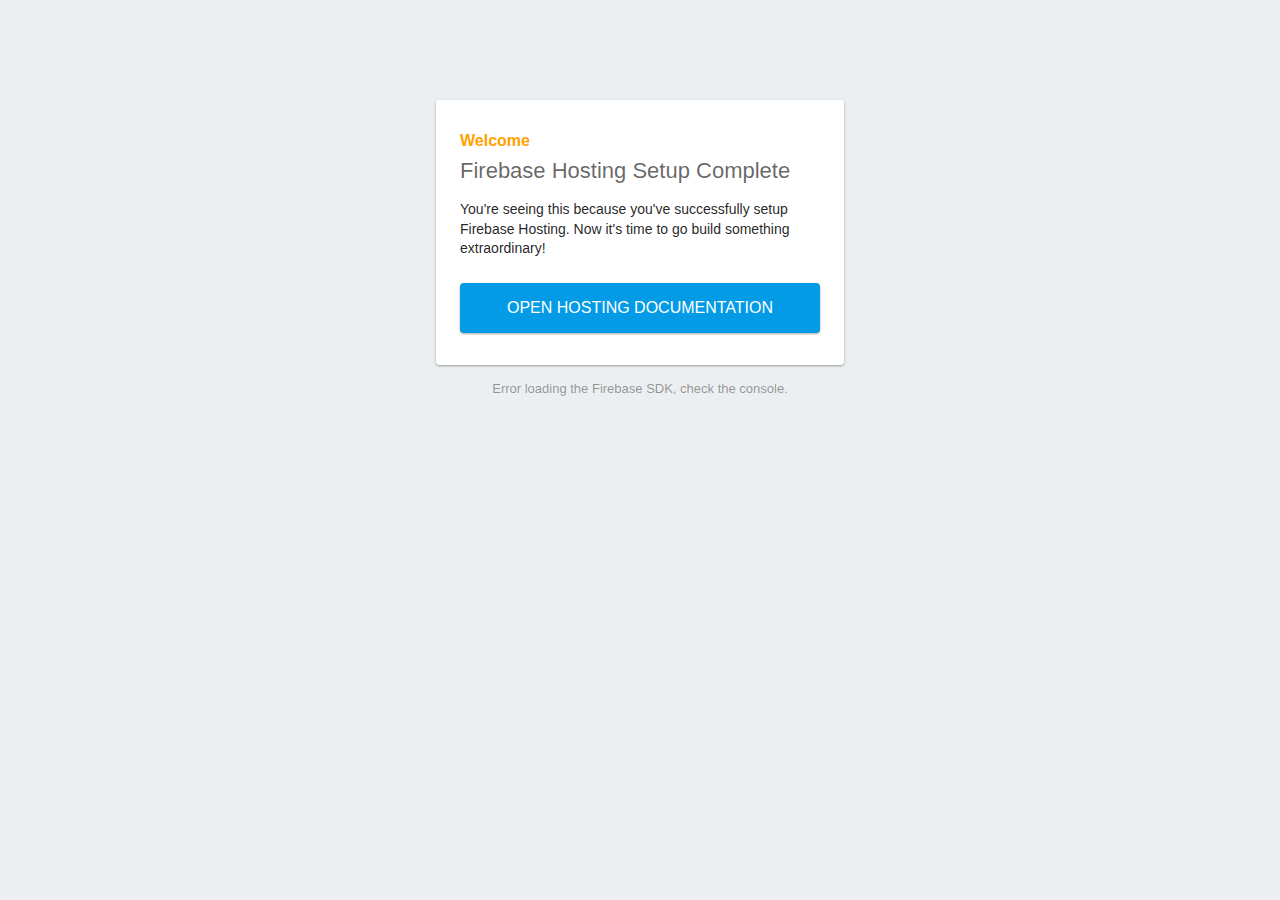
==== public/index.html @ dbdb9749 "Firebase Hosting Initialized" ====
<!DOCTYPE html>
<html>
  <head>
    <meta charset="utf-8">
    <meta name="viewport" content="width=device-width, initial-scale=1">
    <title>Welcome to Firebase Hosting</title>

    <!-- update the version number as needed -->
    <script defer src="/__/firebase/7.12.0/firebase-app.js"></script>
    <!-- include only the Firebase features as you need -->
    <script defer src="/__/firebase/7.12.0/firebase-auth.js"></script>
    <script defer src="/__/firebase/7.12.0/firebase-database.js"></script>
    <script defer src="/__/firebase/7.12.0/firebase-messaging.js"></script>
    <script defer src="/__/firebase/7.12.0/firebase-storage.js"></script>
    <!-- initialize the SDK after all desired features are loaded -->
    <script defer src="/__/firebase/init.js"></script>

    <style media="screen">
      body { background: #ECEFF1; color: rgba(0,0,0,0.87); font-family: Roboto, Helvetica, Arial, sans-serif; margin: 0; padding: 0; }
      #message { background: white; max-width: 360px; margin: 100px auto 16px; padding: 32px 24px; border-radius: 3px; }
      #message h2 { color: #ffa100; font-weight: bold; font-size: 16px; margin: 0 0 8px; }
      #message h1 { font-size: 22px; font-weight: 300; color: rgba(0,0,0,0.6); margin: 0 0 16px;}
      #message p { line-height: 140%; margin: 16px 0 24px; font-size: 14px; }
      #message a { display: block; text-align: center; background: #039be5; text-transform: uppercase; text-decoration: none; color: white; padding: 16px; border-radius: 4px; }
      #message, #message a { box-shadow: 0 1px 3px rgba(0,0,0,0.12), 0 1px 2px rgba(0,0,0,0.24); }
      #load { color: rgba(0,0,0,0.4); text-align: center; font-size: 13px; }
      @media (max-width: 600px) {
        body, #message { margin-top: 0; background: white; box-shadow: none; }
        body { border-top: 16px solid #ffa100; }
      }
    </style>
  </head>
  <body>
    <div id="message">
      <h2>Welcome</h2>
      <h1>Firebase Hosting Setup Complete</h1>
      <p>You're seeing this because you've successfully setup Firebase Hosting. Now it's time to go build something extraordinary!</p>
      <a target="_blank" href="https://firebase.google.com/docs/hosting/">Open Hosting Documentation</a>
    </div>
    <p id="load">Firebase SDK Loading&hellip;</p>

    <script>
      document.addEventListener('DOMContentLoaded', function() {
        // // 🔥🔥🔥🔥🔥🔥🔥🔥🔥🔥🔥🔥🔥🔥🔥🔥🔥🔥🔥🔥🔥🔥🔥🔥🔥🔥🔥🔥🔥🔥🔥
        // // The Firebase SDK is initialized and available here!
        //
        // firebase.auth().onAuthStateChanged(user => { });
        // firebase.database().ref('/path/to/ref').on('value', snapshot => { });
        // firebase.messaging().requestPermission().then(() => { });
        // firebase.storage().ref('/path/to/ref').getDownloadURL().then(() => { });
        //
        // // 🔥🔥🔥🔥🔥🔥🔥🔥🔥🔥🔥🔥🔥🔥🔥🔥🔥🔥🔥🔥🔥🔥🔥🔥🔥🔥🔥🔥🔥🔥🔥

        try {
          let app = firebase.app();
          let features = ['auth', 'database', 'messaging', 'storage'].filter(feature => typeof app[feature] === 'function');
          document.getElementById('load').innerHTML = `Firebase SDK loaded with ${features.join(', ')}`;
        } catch (e) {
          console.error(e);
          document.getElementById('load').innerHTML = 'Error loading the Firebase SDK, check the console.';
        }
      });
    </script>
  </body>
</html>
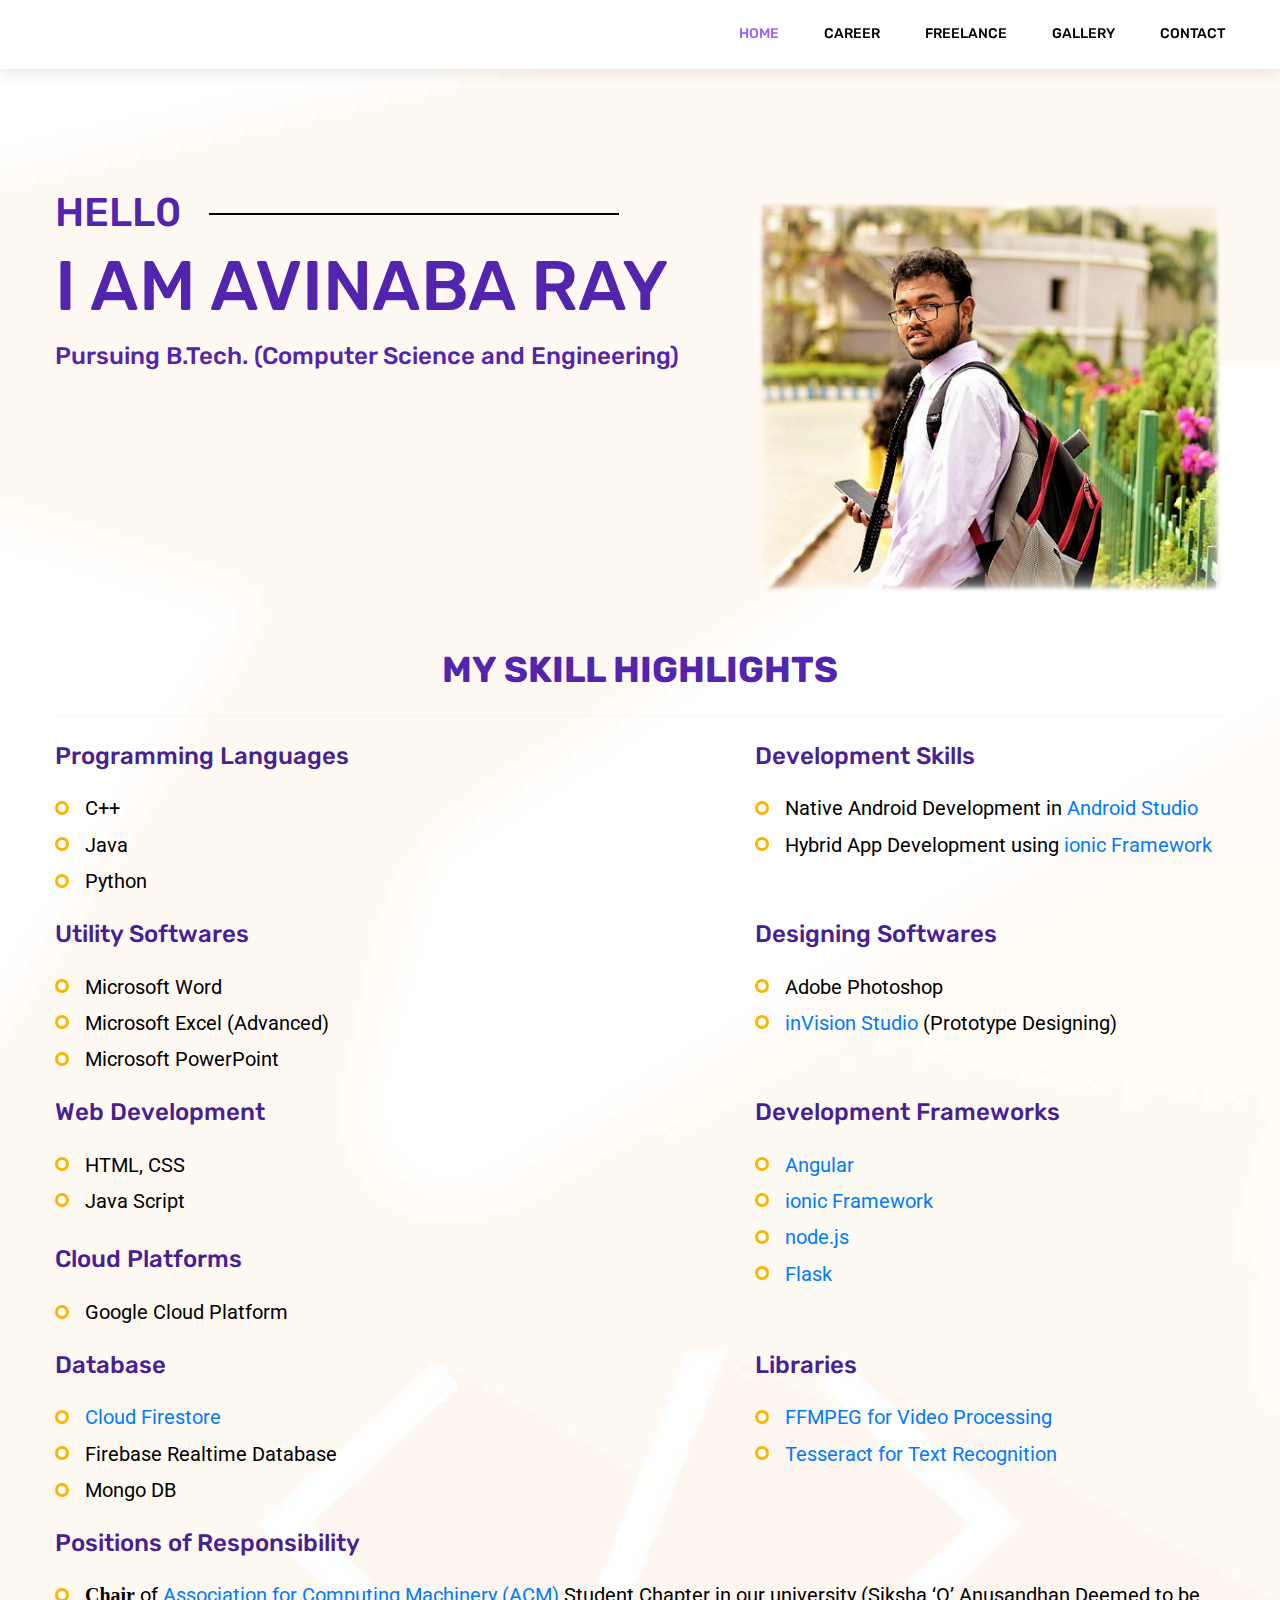
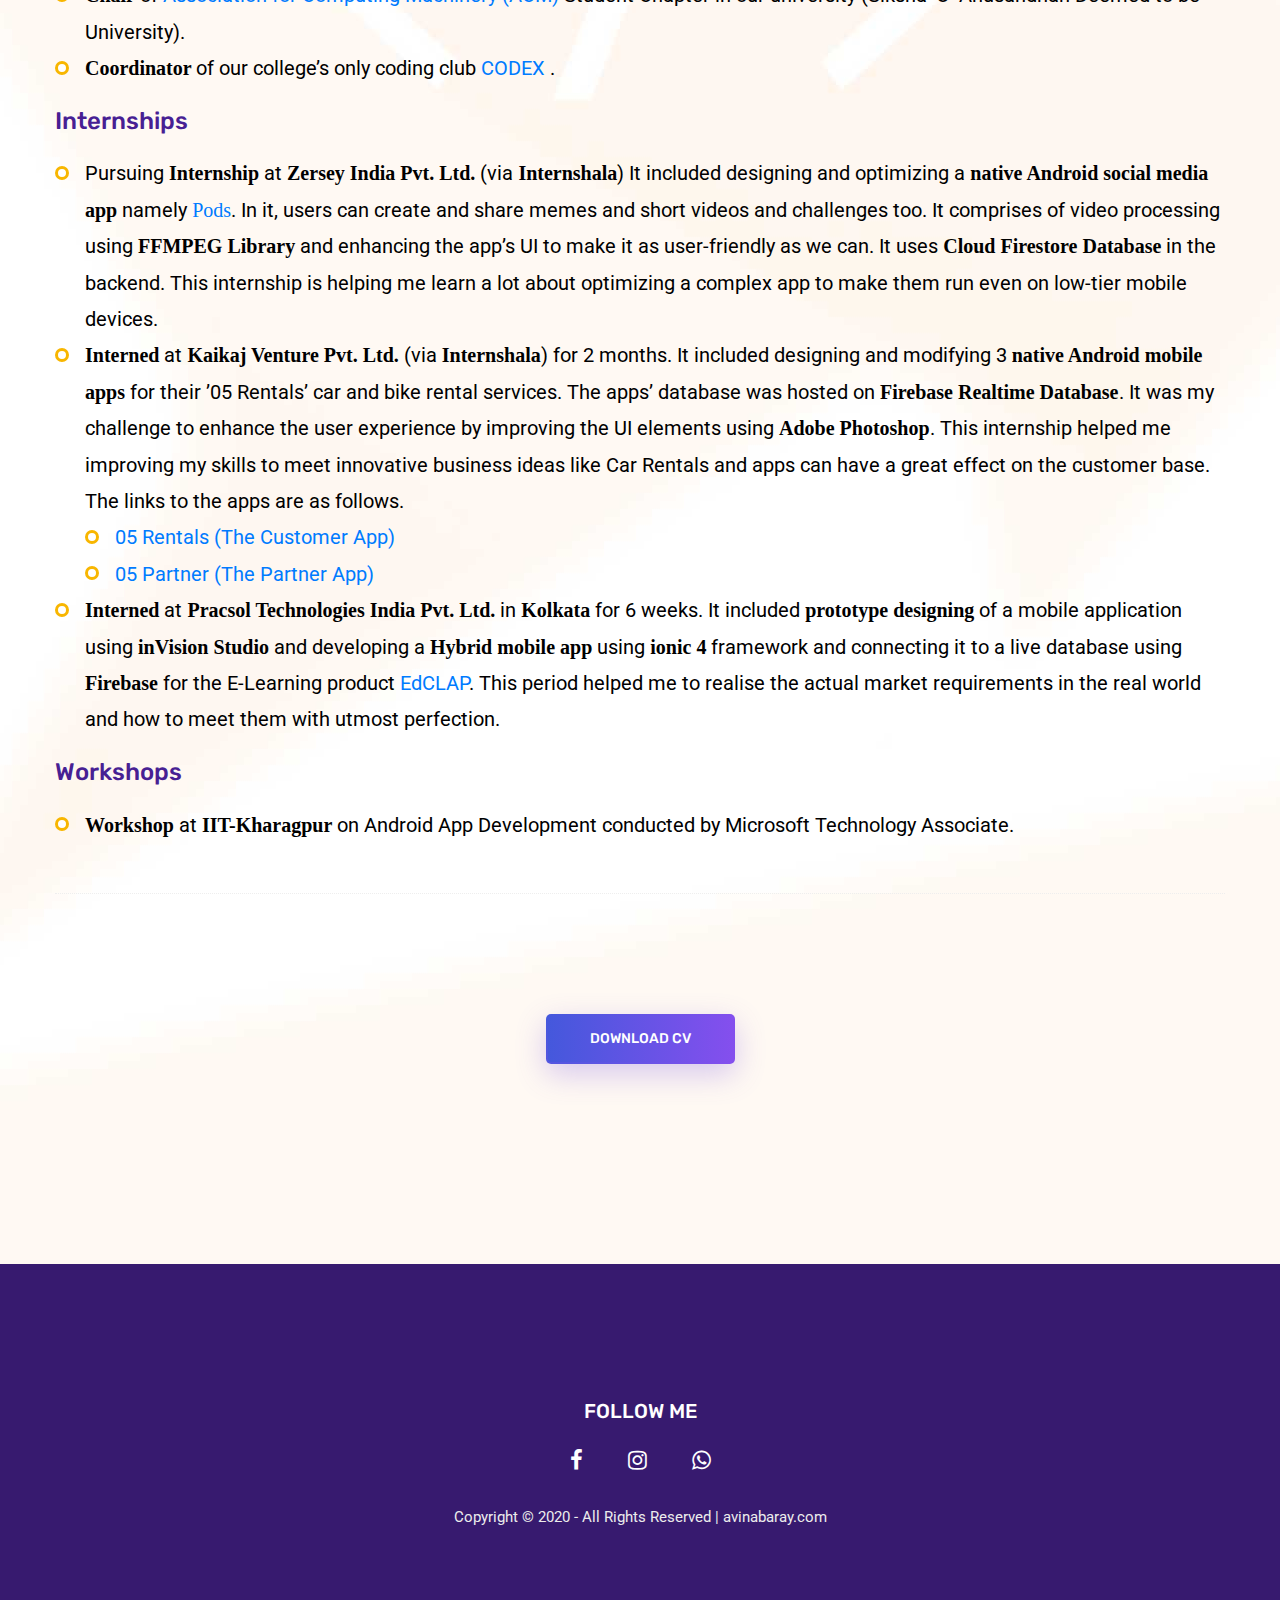
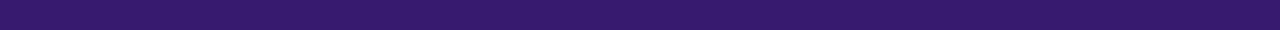
==== commit 4fbc77e7: "Firebase Hosting file structure updated" ====
--- a/public/index.html
+++ b/public/index.html
@@ -1,65 +1,477 @@
 <!DOCTYPE html>
-<html>
-  <head>
-    <meta charset="utf-8">
-    <meta name="viewport" content="width=device-width, initial-scale=1">
-    <title>Welcome to Firebase Hosting</title>
-
-    <!-- update the version number as needed -->
-    <script defer src="/__/firebase/7.12.0/firebase-app.js"></script>
-    <!-- include only the Firebase features as you need -->
-    <script defer src="/__/firebase/7.12.0/firebase-auth.js"></script>
-    <script defer src="/__/firebase/7.12.0/firebase-database.js"></script>
-    <script defer src="/__/firebase/7.12.0/firebase-messaging.js"></script>
-    <script defer src="/__/firebase/7.12.0/firebase-storage.js"></script>
-    <!-- initialize the SDK after all desired features are loaded -->
-    <script defer src="/__/firebase/init.js"></script>
-
-    <style media="screen">
-      body { background: #ECEFF1; color: rgba(0,0,0,0.87); font-family: Roboto, Helvetica, Arial, sans-serif; margin: 0; padding: 0; }
-      #message { background: white; max-width: 360px; margin: 100px auto 16px; padding: 32px 24px; border-radius: 3px; }
-      #message h2 { color: #ffa100; font-weight: bold; font-size: 16px; margin: 0 0 8px; }
-      #message h1 { font-size: 22px; font-weight: 300; color: rgba(0,0,0,0.6); margin: 0 0 16px;}
-      #message p { line-height: 140%; margin: 16px 0 24px; font-size: 14px; }
-      #message a { display: block; text-align: center; background: #039be5; text-transform: uppercase; text-decoration: none; color: white; padding: 16px; border-radius: 4px; }
-      #message, #message a { box-shadow: 0 1px 3px rgba(0,0,0,0.12), 0 1px 2px rgba(0,0,0,0.24); }
-      #load { color: rgba(0,0,0,0.4); text-align: center; font-size: 13px; }
-      @media (max-width: 600px) {
-        body, #message { margin-top: 0; background: white; box-shadow: none; }
-        body { border-top: 16px solid #ffa100; }
-      }
-    </style>
-  </head>
-  <body>
-    <div id="message">
-      <h2>Welcome</h2>
-      <h1>Firebase Hosting Setup Complete</h1>
-      <p>You're seeing this because you've successfully setup Firebase Hosting. Now it's time to go build something extraordinary!</p>
-      <a target="_blank" href="https://firebase.google.com/docs/hosting/">Open Hosting Documentation</a>
-    </div>
-    <p id="load">Firebase SDK Loading&hellip;</p>
-
-    <script>
-      document.addEventListener('DOMContentLoaded', function() {
-        // // 🔥🔥🔥🔥🔥🔥🔥🔥🔥🔥🔥🔥🔥🔥🔥🔥🔥🔥🔥🔥🔥🔥🔥🔥🔥🔥🔥🔥🔥🔥🔥
-        // // The Firebase SDK is initialized and available here!
-        //
-        // firebase.auth().onAuthStateChanged(user => { });
-        // firebase.database().ref('/path/to/ref').on('value', snapshot => { });
-        // firebase.messaging().requestPermission().then(() => { });
-        // firebase.storage().ref('/path/to/ref').getDownloadURL().then(() => { });
-        //
-        // // 🔥🔥🔥🔥🔥🔥🔥🔥🔥🔥🔥🔥🔥🔥🔥🔥🔥🔥🔥🔥🔥🔥🔥🔥🔥🔥🔥🔥🔥🔥🔥
-
-        try {
-          let app = firebase.app();
-          let features = ['auth', 'database', 'messaging', 'storage'].filter(feature => typeof app[feature] === 'function');
-          document.getElementById('load').innerHTML = `Firebase SDK loaded with ${features.join(', ')}`;
-        } catch (e) {
-          console.error(e);
-          document.getElementById('load').innerHTML = 'Error loading the Firebase SDK, check the console.';
-        }
-      });
-    </script>
-  </body>
+<!-- saved from url=(0057)index.html -->
+<html lang="en">
+    <head>
+        <meta http-equiv="Content-Type" content="text/html; charset=UTF-8">
+        <!-- Required meta tags -->
+
+        <meta name="viewport" content="width=device-width, initial-scale=1, shrink-to-fit=no">
+        <link rel="icon" href="img/favicon.png" type="image/png">
+        <title>Avinaba Ray</title>
+        <!-- Bootstrap CSS -->
+        <link rel="stylesheet" href="css/bootstrap.css">
+        <link rel="stylesheet" href="vendors/linericon/style.css">
+        <link rel="stylesheet" href="css/font-awesome.min.css">
+        <link rel="stylesheet" href="vendors/owl-carousel/owl.carousel.min.css">
+        <link rel="stylesheet" href="css/magnific-popup.css">
+        <link rel="stylesheet" href="vendors/nice-select/css/nice-select.css">
+        <!-- main css -->
+        <link rel="stylesheet" href="css/style.css">
+        <script type="text/javascript" charset="UTF-8" src="index_files/common.js.download"></script>
+        <script type="text/javascript" charset="UTF-8" src="index_files/util.js.download"></script>
+        <script type="text/javascript" charset="UTF-8" src="index_files/common.js.download"></script>
+        <script type="text/javascript" charset="UTF-8" src="index_files/AuthenticationService.Authenticate"></script>
+        <script type="text/javascript" charset="UTF-8" src="./index_files/common.js.download"></script>
+        <script type="text/javascript" charset="UTF-8" src="./index_files/util.js.download"></script>
+
+        <meta name="avinaba ray" content="Hi, I'm Avinaba Ray"/>
+
+    </head>
+
+    <body>
+
+        <!--================ Start Header Area =================-->
+        <header class="header_area navbar_fixed">
+            <div class="main_menu">
+                <nav class="navbar navbar-expand-lg navbar-light">
+                    <div class="container">
+                        <!-- Brand and toggle get grouped for better mobile display -->
+
+                        <button class="navbar-toggler collapsed" type="button" data-toggle="collapse"
+                                data-target="#navbarSupportedContent" aria-controls="navbarSupportedContent"
+                                aria-expanded="false" aria-label="Toggle navigation">
+                            <span class="icon-bar"></span>
+                            <span class="icon-bar"></span>
+                            <span class="icon-bar"></span>
+                        </button>
+                        <!-- Collect the nav links, forms, and other content for toggling -->
+                        <div class="navbar-collapse offset collapse" id="navbarSupportedContent" style="">
+                            <ul class="nav navbar-nav menu_nav justify-content-end">
+                                <li class="nav-item active"><a class="nav-link" href="index.html">Home</a></li>
+
+                                <li class="nav-item submenu dropdown">
+                                    <a href="index.html#" class="nav-link dropdown-toggle" data-toggle="dropdown"
+                                       role="button" aria-haspopup="true" aria-expanded="false">Career</a>
+                                    <ul class="dropdown-menu">
+                                        <li class="nav-item"><a class="nav-link" href="academics.html">Academics</a>
+                                        </li>
+                                        <!--                                        <li class="nav-item"><a class="nav-link" href="skill-highlights.html">Skill-->
+                                        <!--                                            Highlights</a></li>-->
+                                        <li class="nav-item"><a class="nav-link"
+                                                                href="achievements.html">Achievements</a></li>
+                                    </ul>
+                                </li>
+
+                                <li class="nav-item"><a class="nav-link" href="freelance.html">Freelance</a></li>
+                                <li class="nav-item"><a class="nav-link" href="gallery.html">Gallery</a></li>
+                                <li class="nav-item"><a class="nav-link" href="contact.html">Contact</a></li>
+                            </ul>
+                        </div>
+                    </div>
+                </nav>
+            </div>
+        </header>
+        <!--================ End Header Area =================-->
+
+        <!--================ Start Home Banner Area =================-->
+        <section class="home_banner_area">
+            <div class="banner_inner">
+                <div class="container">
+                    <div class="row">
+                        <div class="col-lg-7">
+                            <div class="banner_content">
+                                <h3 class="text-uppercase">Hell0</h3>
+                                <h1 class="text-uppercase">I am Avinaba Ray</h1>
+                                <h5 class="">Pursuing B.Tech. (Computer Science and Engineering)</h5>
+
+                            </div>
+                        </div>
+                        <div class="col-lg-5">
+                            <div class="home_right_img">
+                                <img class="" src="img/banner/home-right.png" alt="">
+                            </div>
+                        </div>
+                    </div>
+                </div>
+            </div>
+        </section>
+        <!--================ End Home Banner Area =================-->
+
+        <!--================ Start About Us Area =================-->
+        <section class="about_area section_gap" style="
+    padding-bottom: 200px;
+    padding-top: 50px;
+">
+
+            <div class="container">
+                <div class="row justify-content-start align-items-center">
+
+
+                    <div class="offset-lg-1 col-lg-10" style="height: 70px;">
+                        <div class="main_title text-left">
+                            <h2>My Skill Highlights</h2>
+                        </div>
+                    </div>
+                </div>
+            </div>
+
+            <div class="container" style="">
+                <div class="section-top-border" style="padding-top: 0px;">
+                    <br>
+                    <div class="row">
+                        <div class="col-lg-7 col-sm-6 typo-sec">
+                            <h3 class="mb-20 title_color">Programming Languages</h3>
+                            <div class="">
+                                <ul class="unordered-list">
+                                    <li>C++</li>
+                                    <li>Java</li>
+                                    <li>Python</li>
+                                </ul>
+                            </div>
+                        </div>
+                        <div class="col-lg-5 col-sm-6 mt-sm-30 typo-sec">
+                            <h3 class="mb-20 title_color">Development Skills</h3>
+                            <div class="">
+                                <ul class="unordered-list">
+                                    <li>Native Android Development in <a href="https://developer.android.com/studio"
+                                                                         target="_blank">Android Studio</a></li>
+                                    <li>Hybrid App Development using <a href="https://ionicframework.com/"
+                                                                        target="_blank">ionic Framework</a></li>
+                                </ul>
+                            </div>
+                        </div>
+
+                    </div>
+
+                    <div class="row" style="padding-top: 0px;">
+                        <div class="col-lg-7 col-sm-6 typo-sec" style="padding-top: 20px;">
+                            <h3 class="mb-20 title_color">Utility Softwares</h3>
+                            <div class="">
+                                <ul class="unordered-list">
+                                    <li>Microsoft Word</li>
+                                    <li>Microsoft Excel (Advanced)</li>
+                                    <li>Microsoft PowerPoint</li>
+
+
+                                </ul>
+                            </div>
+                        </div>
+                        <!--<div class="col-lg-5 col-sm-6 mt-sm-30 typo-sec" style="    padding-top: 20px;">
+                            <h3 class="mb-20 title_color">Web Development</h3>
+                            <div class="">
+                                <ul class="unordered-list">
+                                    <li>HTML</li>
+                                    <li>CSS</li>
+                                    <li>Java Script</li>
+                                    <li>XML</li>
+                                    <li>JSON</li>
+
+
+                                </ul>
+                            </div>
+                        </div>-->
+                        <div class="col-lg-5 col-sm-6 mt-sm-30 typo-sec" style="    padding-top: 20px;">
+                            <h3 class="mb-20 title_color">Designing Softwares</h3>
+                            <div class="">
+                                <ul class="unordered-list">
+                                    <li>Adobe Photoshop</li>
+                                    <li><a href="https://www.invisionapp.com/" target="_blank">inVision Studio</a>
+                                        (Prototype Designing)
+                                    </li>
+                                </ul>
+                            </div>
+                        </div>
+
+
+                        <!--<div class="col-lg-5 col-sm-6 mt-sm-30 typo-sec" style="    padding-top: 20px;">
+                            <h3 class="mb-20 title_color">Development Frameworks</h3>
+                            <div class="">
+                                <ul class="unordered-list">
+                                    <li>ionic</li>
+
+
+                                </ul>
+                            </div>
+                        </div>-->
+                    </div>
+
+                    <div class="row" style="padding-top: 0px;">
+                        <div class="col-lg-7 col-sm-6 typo-sec" style="padding-top: 20px;">
+                            <h3 class="mb-20 title_color">Web Development</h3>
+                            <div class="">
+                                <ul class="unordered-list">
+                                    <li>HTML, CSS</li>
+                                    <li>Java Script</li>
+                                </ul>
+                            </div>
+                            <br>
+                            <h3 class="mb-20 title_color">Cloud Platforms</h3>
+                            <div class="">
+                                <ul class="unordered-list">
+                                    <li>Google Cloud Platform</li>
+                                </ul>
+                            </div>
+                        </div>
+                        <div class="col-lg-5 col-sm-6 mt-sm-30 typo-sec" style="    padding-top: 20px;">
+                            <h3 class="mb-20 title_color">Development Frameworks</h3>
+                            <div class="">
+                                <ul class="unordered-list">
+                                    <li><a href="https://angular.io/" target="_blank">Angular</a></li>
+                                    <li><a href="https://ionicframework.com/" target="_blank">ionic Framework</a></li>
+                                    <li><a href="https://nodejs.org/en/" target="_blank">node.js</a></li>
+                                    <li><a href="https://flask.palletsprojects.com/en/1.1.x/" target="_blank">Flask</a>
+                                    </li>
+                                </ul>
+                            </div>
+                        </div>
+                    </div>
+
+                    <div class="row" style="padding-top: 0px;">
+                        <div class="col-lg-7 col-sm-6 typo-sec" style="padding-top: 20px;">
+                            <h3 class="mb-20 title_color">Database</h3>
+                            <div class="">
+                                <ul class="unordered-list">
+                                    <li>
+                                        <a href=https://firebase.google.com/docs/firestore
+                                           target="_blank">Cloud Firestore
+                                        </a>
+                                    </li>
+                                    <li>Firebase Realtime Database</li>
+                                    <li>Mongo DB</li>
+                                </ul>
+                            </div>
+                        </div>
+                        <div class="col-lg-5 col-sm-6 mt-sm-30 typo-sec" style="    padding-top: 20px;">
+                            <h3 class="mb-20 title_color">Libraries</h3>
+                            <div class="">
+                                <ul class="unordered-list">
+                                    <li><a href="https://ffmpeg.org/" target="_blank">FFMPEG for Video Processing</a>
+                                    </li>
+                                    <li><a href="https://github.com/tesseract-ocr/tessdoc" target="_blank">Tesseract for
+                                        Text Recognition</a></li>
+                                </ul>
+                            </div>
+                        </div>
+                    </div>
+
+                    <div class="row" style="padding-top: 0px;">
+                        <div class="typo-sec" style="padding-top: 20px; padding-left: 15px; padding-right: 15px">
+                            <h3 class="mb-20 title_color">Positions of Responsibility</h3>
+                            <div class="">
+                                <ul class="unordered-list">
+                                    <li>
+                                        <b class="bold_words"> Chair </b>
+                                        of
+                                        <a href="https://www.acm.org/chapters/find-a-chapter" target="_blank">
+                                            Association for Computing Machinery (ACM)
+                                        </a>
+                                        Student Chapter in our university (Siksha ‘O’ Anusandhan Deemed to be
+                                        University).
+                                    </li>
+                                    <li>
+                                        <b class="bold_words">
+                                            Coordinator
+                                        </b>
+                                        of our college’s only coding club
+                                        <a href="https://github.com/codex-iter" target="_blank">
+                                            CODEX
+                                        </a>.
+                                    </li>
+
+                                </ul>
+                            </div>
+                        </div>
+                    </div>
+
+                    <div class="row" style="padding-top: 0px;">
+                        <div class="typo-sec" style="padding-top: 20px; padding-left: 15px; padding-right: 15px">
+                            <h3 class="mb-20 title_color">Internships</h3>
+                            <div class="">
+                                <ul class="unordered-list">
+                                    <li>
+                                        Pursuing
+                                        <b class="bold_words"> Internship </b>
+                                        at
+                                        <b class="bold_words">Zersey India Pvt. Ltd. </b>
+                                        (via
+                                        <b class="bold_words"> Internshala</b>)
+                                        It included designing and optimizing a
+                                        <b class="bold_words">native Android social media app </b>
+                                        namely
+                                        <a href="https://play.google.com/store/apps/details?id=com.podium.app"
+                                           target="_blank" class="bold_words"> Pods</a>.
+                                        In it, users can create and share memes and short videos and challenges too.
+                                        It comprises of video processing using
+                                        <b class="bold_words"> FFMPEG Library </b>
+                                        and enhancing the app’s UI to make it as user-friendly as we can. It uses
+                                        <b class="bold_words"> Cloud Firestore Database </b>
+                                        in the backend. This internship is helping me learn a lot about optimizing a
+                                        complex app to make them run even on low-tier mobile devices.
+                                    </li>
+
+                                    <li>
+                                        <b class="bold_words"> Interned </b>
+                                        at
+                                        <b class="bold_words"> Kaikaj Venture Pvt. Ltd. </b>
+                                        (via
+                                        <b class="bold_words">Internshala</b>)
+                                        for 2 months. It included designing and modifying 3
+                                        <b class="bold_words"> native Android mobile apps </b>
+                                        for their ’05 Rentals’ car and bike rental services.
+                                        The apps’ database was hosted on
+                                        <b class="bold_words"> Firebase Realtime Database</b>.
+                                        It was my challenge to enhance the user experience by improving the UI elements
+                                        using
+                                        <b class="bold_words"> Adobe Photoshop</b>.
+                                        This internship helped me improving my skills to meet innovative
+                                        business ideas like Car Rentals and apps can have a great effect on the customer
+                                        base. The links to the apps are as follows.
+
+                                        <ul class="unordered-list">
+                                            <li>
+                                                <a href="https://play.google.com/store/apps/details?id=com.kaikajventures.Rental05.thecustomersapp"
+                                                   target="_blank"> 05 Rentals (The Customer App) </a>
+                                            </li>
+                                            <li>
+                                                <a href="https://play.google.com/store/apps/details?id=com.kaikajventures.rental05.thevendorsapp"
+                                                   target="_blank"> 05 Partner (The Partner App) </a>
+                                            </li>
+                                        </ul>
+
+                                    </li>
+
+                                    <!--li><b class="bold_words">Hackathon-2018</b> conducted by Institute of Technical Education and Research, Bhubaneswar</li-->
+                                    <li>
+                                        <b class="bold_words">Interned</b>
+                                        at
+                                        <b class="bold_words">Pracsol Technologies India Pvt. Ltd.</b>
+                                        in
+                                        <b class="bold_words"> Kolkata </b>
+                                        for 6 weeks. It included
+                                        <b class="bold_words"> prototype designing </b>
+                                        of a mobile application using
+                                        <b class="bold_words">inVision Studio</b>
+                                        and developing a
+                                        <b class="bold_words"> Hybrid mobile app </b>
+                                        using
+                                        <b class="bold_words">ionic 4</b>
+                                        framework and connecting it to a live database using
+                                        <b class="bold_words">Firebase</b>
+                                        for the E-Learning product
+                                        <a href="http://edclap.com/"> EdCLAP</a>.
+                                        This period helped me to realise the actual market requirements
+                                        in the real world and how to meet them with utmost perfection.
+                                    </li>
+                                </ul>
+                            </div>
+                        </div>
+                    </div>
+
+                    <div class="row" style="padding-top: 0px;">
+                        <div class="typo-sec" style="padding-top: 20px; padding-left: 15px; padding-right: 15px">
+                            <h3 class="mb-20 title_color">Workshops</h3>
+                            <div class="">
+                                <ul class="unordered-list">
+                                    <li>
+                                        <b class="bold_words">Workshop</b>
+                                        at
+                                        <b class="bold_words">IIT-Kharagpur</b>
+                                        on Android App Development conducted by Microsoft Technology Associate.
+                                    </li>
+                                </ul>
+                            </div>
+                        </div>
+                    </div>
+                </div>
+
+                <div class="section-top-border">
+
+                </div>
+
+            </div>
+
+            <div class="container">
+                <div class="row justify-content-start align-items-center">
+
+
+                    <div class="offset-lg-1 col-lg-10">
+                        <div class="main_title text-left">
+                            <!--						<h2>let’s introduce myself</h2>-->
+                            <!--						<p align="justify">I have been studying in various cities since childhood though I’m native to Kolkata. Among them are Kolkata, Bangalore, New Delhi, Raipur and Bhubaneswar. It was an exciting experience altogether exploring diverse cultures and making new friends throughout. All of it has taught me to meet up to the mentality of the receiver to deliver my content efficiently.</p>-->
+                            <!--                              <p align="justify">-->
+                            <!--                                 My parents have their largest contribution bringing me up to the present me. Although she’s too strict, but my mom has put inexpressible amounts of effort to make me stand out all through. My father is my role-model and is the only one who has pushed me up encouraging me and teaching what I enjoy, both being in the same field of Computer Science.-->
+                            <!--                                 I try to remain calm even in the worst of the situations and have succeeded to follow myself in almost every situation I’ve come across till date. It is an immensely powerful tool, be it during my Board Examinations or handling a tension among students in college.-->
+                            <!--                              </p>-->
+                            <!--                              <p align="justify">-->
+                            <!--                                 Apart from all of it, I love to Program and freelance. I have few of my Projects. My first one was A Super Market Inventory Management System written in C++. You may refer to the ‘Career -&gt; Skill Highlights’ tab for detailed information. I’m also an Active Google Local Guide and Beta Tester of Google Home Mini (Indian Version) which I was given exclusive access to, before its official launch in the Indian Subcontinent. I have also been invited to attend Google Local Guides “Connect Live 2019, California”. Creating use out of codes is my passion and I have no plans to divert it any time in the near future.-->
+                            <!--                              </p>-->
+                            <!--                              <p align="justify">-->
+                            <!--                                 I like to explore underlying facts to get to its roots in any field. Some among my hobbies are Painting, Driving, Photo-Editing and of course Programming. It’s been just over an year since I got it legal to drive, but have explored almost all of Chhattisgarh and parts of Odisha and Madhya Pradesh with my family, driving.-->
+                            <!--                              </p>-->
+
+
+                            <a class="primary_btn" href="CV_23-Feb-2020.pdf"
+                               target="_blank"><span>Download CV</span></a>
+                        </div>
+                    </div>
+                </div>
+            </div>
+        </section>
+        <!--================ End About Us Area =================-->
+
+        <!--================Footer Area =================-->
+        <footer class="footer_area" style="
+    padding-top: 0px
+    padding-bottom: 100px;
+    padding-bottom: 100px;
+    padding-top: 0px;
+">
+            <div class="container">
+                <div class="row justify-content-center">
+                    <div class="col-lg-12">
+                        <div class="footer_top flex-column">
+                            <div class="footer_logo">
+
+                                <h4>Follow Me</h4>
+                            </div>
+                            <div class="footer_social">
+                                <a href="https://www.facebook.com/avinaba.ray" target="_blank"><i class="fa fa-facebook"
+                                                                                                  style="color:white"></i></a>
+                                <a href="https://www.instagram.com/avinabaray?r=nametag" target="_blank"><i
+                                        class="fa fa-instagram" style="color:white"></i></a>
+                                <a href="https://api.whatsapp.com/send?phone=917067534900&amp;text=Hi,%20I%20visited%20your%20Website.%20I%20want%20to%20get%20in%20touch%20with%20you."
+                                   target="_blank"><i class="fa fa-whatsapp" style="color:white"></i></a>
+                            </div>
+                        </div>
+                    </div>
+                </div>
+                <div class="row footer_bottom justify-content-center">
+                    <p class="col-lg-8 col-sm-12 footer-text">
+
+                        Copyright © 2020 - All Rights Reserved | avinabaray.com</p>
+                </div>
+            </div>
+        </footer>
+        <!--================End Footer Area =================-->
+
+        <!-- Optional JavaScript -->
+        <!-- jQuery first, then Popper.js, then Bootstrap JS -->
+        <script src="js/jquery-3.2.1.min.js"></script>
+        <script src="js/popper.js"></script>
+        <script src="js/bootstrap.min.js"></script>
+        <script src="js/stellar.js"></script>
+        <script src="js/jquery.magnific-popup.min.js"></script>
+        <script src="vendors/nice-select/js/jquery.nice-select.min.js"></script>
+        <script src="vendors/isotope/imagesloaded.pkgd.min.js"></script>
+        <script src="vendors/isotope/isotope-min.js"></script>
+        <script src="vendors/owl-carousel/owl.carousel.min.js"></script>
+        <script src="js/jquery.ajaxchimp.min.js"></script>
+        <script src="js/mail-script.js"></script>
+        <!--gmaps Js-->
+        <script src="index_files/js"></script>
+        <script src="js/gmaps.min.js"></script>
+        <script src="js/theme.js"></script>
+
+
+    </body>
 </html>
--- a/public/vendors/linericon/style.css
+++ b/public/vendors/linericon/style.css
@@ -0,0 +1,536 @@
+@font-face {
+	font-family: 'Linearicons-Free';
+	src:url('fonts/Linearicons-Free.eot?w118d');
+	src:url('fonts/Linearicons-Free.eot?#iefixw118d') format('embedded-opentype'),
+		url('fonts/Linearicons-Free.woff2?w118d') format('woff2'),
+		url('fonts/Linearicons-Free.woff?w118d') format('woff'),
+		url('fonts/Linearicons-Free.ttf?w118d') format('truetype'),
+		url('fonts/Linearicons-Free.svg?w118d#Linearicons-Free') format('svg');
+	font-weight: normal;
+	font-style: normal;
+}
+
+.lnr {
+	font-family: 'Linearicons-Free';
+	speak: none;
+	font-style: normal;
+	font-weight: normal;
+	font-variant: normal;
+	text-transform: none;
+	line-height: 1;
+
+	/* Better Font Rendering =========== */
+	-webkit-font-smoothing: antialiased;
+	-moz-osx-font-smoothing: grayscale;
+}
+
+.lnr-home:before {
+	content: "\e800";
+}
+.lnr-apartment:before {
+	content: "\e801";
+}
+.lnr-pencil:before {
+	content: "\e802";
+}
+.lnr-magic-wand:before {
+	content: "\e803";
+}
+.lnr-drop:before {
+	content: "\e804";
+}
+.lnr-lighter:before {
+	content: "\e805";
+}
+.lnr-poop:before {
+	content: "\e806";
+}
+.lnr-sun:before {
+	content: "\e807";
+}
+.lnr-moon:before {
+	content: "\e808";
+}
+.lnr-cloud:before {
+	content: "\e809";
+}
+.lnr-cloud-upload:before {
+	content: "\e80a";
+}
+.lnr-cloud-download:before {
+	content: "\e80b";
+}
+.lnr-cloud-sync:before {
+	content: "\e80c";
+}
+.lnr-cloud-check:before {
+	content: "\e80d";
+}
+.lnr-database:before {
+	content: "\e80e";
+}
+.lnr-lock:before {
+	content: "\e80f";
+}
+.lnr-cog:before {
+	content: "\e810";
+}
+.lnr-trash:before {
+	content: "\e811";
+}
+.lnr-dice:before {
+	content: "\e812";
+}
+.lnr-heart:before {
+	content: "\e813";
+}
+.lnr-star:before {
+	content: "\e814";
+}
+.lnr-star-half:before {
+	content: "\e815";
+}
+.lnr-star-empty:before {
+	content: "\e816";
+}
+.lnr-flag:before {
+	content: "\e817";
+}
+.lnr-envelope:before {
+	content: "\e818";
+}
+.lnr-paperclip:before {
+	content: "\e819";
+}
+.lnr-inbox:before {
+	content: "\e81a";
+}
+.lnr-eye:before {
+	content: "\e81b";
+}
+.lnr-printer:before {
+	content: "\e81c";
+}
+.lnr-file-empty:before {
+	content: "\e81d";
+}
+.lnr-file-add:before {
+	content: "\e81e";
+}
+.lnr-enter:before {
+	content: "\e81f";
+}
+.lnr-exit:before {
+	content: "\e820";
+}
+.lnr-graduation-hat:before {
+	content: "\e821";
+}
+.lnr-license:before {
+	content: "\e822";
+}
+.lnr-music-note:before {
+	content: "\e823";
+}
+.lnr-film-play:before {
+	content: "\e824";
+}
+.lnr-camera-video:before {
+	content: "\e825";
+}
+.lnr-camera:before {
+	content: "\e826";
+}
+.lnr-picture:before {
+	content: "\e827";
+}
+.lnr-book:before {
+	content: "\e828";
+}
+.lnr-bookmark:before {
+	content: "\e829";
+}
+.lnr-user:before {
+	content: "\e82a";
+}
+.lnr-users:before {
+	content: "\e82b";
+}
+.lnr-shirt:before {
+	content: "\e82c";
+}
+.lnr-store:before {
+	content: "\e82d";
+}
+.lnr-cart:before {
+	content: "\e82e";
+}
+.lnr-tag:before {
+	content: "\e82f";
+}
+.lnr-phone-handset:before {
+	content: "\e830";
+}
+.lnr-phone:before {
+	content: "\e831";
+}
+.lnr-pushpin:before {
+	content: "\e832";
+}
+.lnr-map-marker:before {
+	content: "\e833";
+}
+.lnr-map:before {
+	content: "\e834";
+}
+.lnr-location:before {
+	content: "\e835";
+}
+.lnr-calendar-full:before {
+	content: "\e836";
+}
+.lnr-keyboard:before {
+	content: "\e837";
+}
+.lnr-spell-check:before {
+	content: "\e838";
+}
+.lnr-screen:before {
+	content: "\e839";
+}
+.lnr-smartphone:before {
+	content: "\e83a";
+}
+.lnr-tablet:before {
+	content: "\e83b";
+}
+.lnr-laptop:before {
+	content: "\e83c";
+}
+.lnr-laptop-phone:before {
+	content: "\e83d";
+}
+.lnr-power-switch:before {
+	content: "\e83e";
+}
+.lnr-bubble:before {
+	content: "\e83f";
+}
+.lnr-heart-pulse:before {
+	content: "\e840";
+}
+.lnr-construction:before {
+	content: "\e841";
+}
+.lnr-pie-chart:before {
+	content: "\e842";
+}
+.lnr-chart-bars:before {
+	content: "\e843";
+}
+.lnr-gift:before {
+	content: "\e844";
+}
+.lnr-diamond:before {
+	content: "\e845";
+}
+.lnr-linearicons:before {
+	content: "\e846";
+}
+.lnr-dinner:before {
+	content: "\e847";
+}
+.lnr-coffee-cup:before {
+	content: "\e848";
+}
+.lnr-leaf:before {
+	content: "\e849";
+}
+.lnr-paw:before {
+	content: "\e84a";
+}
+.lnr-rocket:before {
+	content: "\e84b";
+}
+.lnr-briefcase:before {
+	content: "\e84c";
+}
+.lnr-bus:before {
+	content: "\e84d";
+}
+.lnr-car:before {
+	content: "\e84e";
+}
+.lnr-train:before {
+	content: "\e84f";
+}
+.lnr-bicycle:before {
+	content: "\e850";
+}
+.lnr-wheelchair:before {
+	content: "\e851";
+}
+.lnr-select:before {
+	content: "\e852";
+}
+.lnr-earth:before {
+	content: "\e853";
+}
+.lnr-smile:before {
+	content: "\e854";
+}
+.lnr-sad:before {
+	content: "\e855";
+}
+.lnr-neutral:before {
+	content: "\e856";
+}
+.lnr-mustache:before {
+	content: "\e857";
+}
+.lnr-alarm:before {
+	content: "\e858";
+}
+.lnr-bullhorn:before {
+	content: "\e859";
+}
+.lnr-volume-high:before {
+	content: "\e85a";
+}
+.lnr-volume-medium:before {
+	content: "\e85b";
+}
+.lnr-volume-low:before {
+	content: "\e85c";
+}
+.lnr-volume:before {
+	content: "\e85d";
+}
+.lnr-mic:before {
+	content: "\e85e";
+}
+.lnr-hourglass:before {
+	content: "\e85f";
+}
+.lnr-undo:before {
+	content: "\e860";
+}
+.lnr-redo:before {
+	content: "\e861";
+}
+.lnr-sync:before {
+	content: "\e862";
+}
+.lnr-history:before {
+	content: "\e863";
+}
+.lnr-clock:before {
+	content: "\e864";
+}
+.lnr-download:before {
+	content: "\e865";
+}
+.lnr-upload:before {
+	content: "\e866";
+}
+.lnr-enter-down:before {
+	content: "\e867";
+}
+.lnr-exit-up:before {
+	content: "\e868";
+}
+.lnr-bug:before {
+	content: "\e869";
+}
+.lnr-code:before {
+	content: "\e86a";
+}
+.lnr-link:before {
+	content: "\e86b";
+}
+.lnr-unlink:before {
+	content: "\e86c";
+}
+.lnr-thumbs-up:before {
+	content: "\e86d";
+}
+.lnr-thumbs-down:before {
+	content: "\e86e";
+}
+.lnr-magnifier:before {
+	content: "\e86f";
+}
+.lnr-cross:before {
+	content: "\e870";
+}
+.lnr-menu:before {
+	content: "\e871";
+}
+.lnr-list:before {
+	content: "\e872";
+}
+.lnr-chevron-up:before {
+	content: "\e873";
+}
+.lnr-chevron-down:before {
+	content: "\e874";
+}
+.lnr-chevron-left:before {
+	content: "\e875";
+}
+.lnr-chevron-right:before {
+	content: "\e876";
+}
+.lnr-arrow-up:before {
+	content: "\e877";
+}
+.lnr-arrow-down:before {
+	content: "\e878";
+}
+.lnr-arrow-left:before {
+	content: "\e879";
+}
+.lnr-arrow-right:before {
+	content: "\e87a";
+}
+.lnr-move:before {
+	content: "\e87b";
+}
+.lnr-warning:before {
+	content: "\e87c";
+}
+.lnr-question-circle:before {
+	content: "\e87d";
+}
+.lnr-menu-circle:before {
+	content: "\e87e";
+}
+.lnr-checkmark-circle:before {
+	content: "\e87f";
+}
+.lnr-cross-circle:before {
+	content: "\e880";
+}
+.lnr-plus-circle:before {
+	content: "\e881";
+}
+.lnr-circle-minus:before {
+	content: "\e882";
+}
+.lnr-arrow-up-circle:before {
+	content: "\e883";
+}
+.lnr-arrow-down-circle:before {
+	content: "\e884";
+}
+.lnr-arrow-left-circle:before {
+	content: "\e885";
+}
+.lnr-arrow-right-circle:before {
+	content: "\e886";
+}
+.lnr-chevron-up-circle:before {
+	content: "\e887";
+}
+.lnr-chevron-down-circle:before {
+	content: "\e888";
+}
+.lnr-chevron-left-circle:before {
+	content: "\e889";
+}
+.lnr-chevron-right-circle:before {
+	content: "\e88a";
+}
+.lnr-crop:before {
+	content: "\e88b";
+}
+.lnr-frame-expand:before {
+	content: "\e88c";
+}
+.lnr-frame-contract:before {
+	content: "\e88d";
+}
+.lnr-layers:before {
+	content: "\e88e";
+}
+.lnr-funnel:before {
+	content: "\e88f";
+}
+.lnr-text-format:before {
+	content: "\e890";
+}
+.lnr-text-format-remove:before {
+	content: "\e891";
+}
+.lnr-text-size:before {
+	content: "\e892";
+}
+.lnr-bold:before {
+	content: "\e893";
+}
+.lnr-italic:before {
+	content: "\e894";
+}
+.lnr-underline:before {
+	content: "\e895";
+}
+.lnr-strikethrough:before {
+	content: "\e896";
+}
+.lnr-highlight:before {
+	content: "\e897";
+}
+.lnr-text-align-left:before {
+	content: "\e898";
+}
+.lnr-text-align-center:before {
+	content: "\e899";
+}
+.lnr-text-align-right:before {
+	content: "\e89a";
+}
+.lnr-text-align-justify:before {
+	content: "\e89b";
+}
+.lnr-line-spacing:before {
+	content: "\e89c";
+}
+.lnr-indent-increase:before {
+	content: "\e89d";
+}
+.lnr-indent-decrease:before {
+	content: "\e89e";
+}
+.lnr-pilcrow:before {
+	content: "\e89f";
+}
+.lnr-direction-ltr:before {
+	content: "\e8a0";
+}
+.lnr-direction-rtl:before {
+	content: "\e8a1";
+}
+.lnr-page-break:before {
+	content: "\e8a2";
+}
+.lnr-sort-alpha-asc:before {
+	content: "\e8a3";
+}
+.lnr-sort-amount-asc:before {
+	content: "\e8a4";
+}
+.lnr-hand:before {
+	content: "\e8a5";
+}
+.lnr-pointer-up:before {
+	content: "\e8a6";
+}
+.lnr-pointer-right:before {
+	content: "\e8a7";
+}
+.lnr-pointer-down:before {
+	content: "\e8a8";
+}
+.lnr-pointer-left:before {
+	content: "\e8a9";
+}
--- a/public/vendors/nice-select/css/nice-select.css
+++ b/public/vendors/nice-select/css/nice-select.css
@@ -0,0 +1,138 @@
+.nice-select {
+  -webkit-tap-highlight-color: transparent;
+  background-color: #fff;
+  border-radius: 5px;
+  border: solid 1px #e8e8e8;
+  box-sizing: border-box;
+  clear: both;
+  cursor: pointer;
+  display: block;
+  float: left;
+  font-family: inherit;
+  font-size: 14px;
+  font-weight: normal;
+  height: 42px;
+  line-height: 40px;
+  outline: none;
+  padding-left: 18px;
+  padding-right: 30px;
+  position: relative;
+  text-align: left !important;
+  -webkit-transition: all 0.2s ease-in-out;
+  transition: all 0.2s ease-in-out;
+  -webkit-user-select: none;
+     -moz-user-select: none;
+      -ms-user-select: none;
+          user-select: none;
+  white-space: nowrap;
+  width: auto; }
+  .nice-select:hover {
+    border-color: #dbdbdb; }
+  .nice-select:active, .nice-select.open, .nice-select:focus {
+    border-color: #999; }
+  .nice-select:after {
+    border-bottom: 2px solid #999;
+    border-right: 2px solid #999;
+    content: '';
+    display: block;
+    height: 5px;
+    margin-top: -4px;
+    pointer-events: none;
+    position: absolute;
+    right: 12px;
+    top: 50%;
+    -webkit-transform-origin: 66% 66%;
+        -ms-transform-origin: 66% 66%;
+            transform-origin: 66% 66%;
+    -webkit-transform: rotate(45deg);
+        -ms-transform: rotate(45deg);
+            transform: rotate(45deg);
+    -webkit-transition: all 0.15s ease-in-out;
+    transition: all 0.15s ease-in-out;
+    width: 5px; }
+  .nice-select.open:after {
+    -webkit-transform: rotate(-135deg);
+        -ms-transform: rotate(-135deg);
+            transform: rotate(-135deg); }
+  .nice-select.open .list {
+    opacity: 1;
+    pointer-events: auto;
+    -webkit-transform: scale(1) translateY(0);
+        -ms-transform: scale(1) translateY(0);
+            transform: scale(1) translateY(0); }
+  .nice-select.disabled {
+    border-color: #ededed;
+    color: #999;
+    pointer-events: none; }
+    .nice-select.disabled:after {
+      border-color: #cccccc; }
+  .nice-select.wide {
+    width: 100%; }
+    .nice-select.wide .list {
+      left: 0 !important;
+      right: 0 !important; }
+  .nice-select.right {
+    float: right; }
+    .nice-select.right .list {
+      left: auto;
+      right: 0; }
+  .nice-select.small {
+    font-size: 12px;
+    height: 36px;
+    line-height: 34px; }
+    .nice-select.small:after {
+      height: 4px;
+      width: 4px; }
+    .nice-select.small .option {
+      line-height: 34px;
+      min-height: 34px; }
+  .nice-select .list {
+    background-color: #fff;
+    border-radius: 5px;
+    box-shadow: 0 0 0 1px rgba(68, 68, 68, 0.11);
+    box-sizing: border-box;
+    margin-top: 4px;
+    opacity: 0;
+    overflow: hidden;
+    padding: 0;
+    pointer-events: none;
+    position: absolute;
+    top: 100%;
+    left: 0;
+    -webkit-transform-origin: 50% 0;
+        -ms-transform-origin: 50% 0;
+            transform-origin: 50% 0;
+    -webkit-transform: scale(0.75) translateY(-21px);
+        -ms-transform: scale(0.75) translateY(-21px);
+            transform: scale(0.75) translateY(-21px);
+    -webkit-transition: all 0.2s cubic-bezier(0.5, 0, 0, 1.25), opacity 0.15s ease-out;
+    transition: all 0.2s cubic-bezier(0.5, 0, 0, 1.25), opacity 0.15s ease-out;
+    z-index: 9; }
+    .nice-select .list:hover .option:not(:hover) {
+      background-color: transparent !important; }
+  .nice-select .option {
+    cursor: pointer;
+    font-weight: 400;
+    line-height: 40px;
+    list-style: none;
+    min-height: 40px;
+    outline: none;
+    padding-left: 18px;
+    padding-right: 29px;
+    text-align: left;
+    -webkit-transition: all 0.2s;
+    transition: all 0.2s; }
+    .nice-select .option:hover, .nice-select .option.focus, .nice-select .option.selected.focus {
+      background-color: #f6f6f6; }
+    .nice-select .option.selected {
+      font-weight: bold; }
+    .nice-select .option.disabled {
+      background-color: transparent;
+      color: #999;
+      cursor: default; }
+
+.no-csspointerevents .nice-select .list {
+  display: none; }
+
+.no-csspointerevents .nice-select.open .list {
+  display: block; }
--- a/public/css/style.css
+++ b/public/css/style.css
@@ -0,0 +1,3411 @@
+/*----------------------------------------------------
+@File: Default Styles
+@Author: SPONDON IT
+
+This file contains the styling for the actual theme, this
+is the file you need to edit to change the look of the
+theme.
+---------------------------------------------------- */
+/*=====================================================================
+@Template Name: HostHub Construction 
+@Developed By: Naim Lasker
+Author E-mail: naimlasker@gmail.com
+
+=====================================================================*/
+/*----------------------------------------------------*/
+/*font Variables*/
+/*Color Variables*/
+/*=================== fonts ====================*/
+@import url("https://fonts.googleapis.com/css?family=Roboto:400,500|Rubik:500,700");
+/*---------------------------------------------------- */
+/*----------------------------------------------------*/
+/* Medium Layout: 1280px */
+/* Tablet Layout: 768px */
+/* Mobile Layout: 320px */
+/* Wide Mobile Layout: 480px */
+/*---------------------------------------------------- */
+/*----------------------------------------------------*/
+
+/*----------------------Custom Font for Bold Words START--------------------*/
+.bold_words{
+  font-family: 'Parisienne', cursive;
+}
+/*----------------------Custom Font for Bold Words END----------------------*/
+
+body {
+  line-height: 26px;
+  font-size: 20px;
+  font-family: "Roboto", sans-serif;
+  font-weight: 400;
+  color: #000000;
+  background: url(../img/body-bg.png) center;
+  }
+
+p.col-lg-8.col-sm-12.footer-text {
+    color: #ececec;
+}
+
+p.col-lg-8.col-sm-12.footer-text {
+    font-size: 15px;
+}
+
+h1,
+h2,
+h3,
+h4,
+h5,
+h6 {
+  font-family: "Rubik", sans-serif;
+  font-weight: 500;
+  color: #5324ae;
+  }
+
+h3.mb-30.title_color {
+    font-size: 25px;
+    font-weight: 600;
+    text-align: center;
+    text-transform: uppercase;
+    /* padding-left: 20px; */
+    /* text-decoration: blink; */
+}
+
+.list {
+  list-style: none;
+  margin: 0px;
+  padding: 0px; }
+
+a {
+  text-decoration: none;
+  transition: all 0.3s ease-in-out;
+  }
+  a:hover, a:focus {
+    text-decoration: none;
+    outline: none; }
+
+button:focus {
+  outline: none;
+  box-shadow: none; }
+
+.mt-25 {
+  margin-top: 25px; }
+
+.p0 {
+  padding-left: 0px;
+  padding-right: 0px; }
+
+.white_bg {
+  background: #fff !important; }
+
+.mb-50 {
+  margin-bottom: 50px; }
+
+.ml-15 {
+  margin-left: 15px; }
+
+.ml-20 {
+  margin-left: 20px; }
+
+.mt-50 {
+  margin-top: 50px; }
+
+/*---------------------------------------------------- */
+/*----------------------------------------------------*/
+.section_gap {
+  padding: 200px 0; }
+  @media (max-width: 1199px) {
+    .section_gap {
+      padding: 80px 0; } }
+
+.section_gap_top {
+  padding-top: 200px; }
+  @media (max-width: 1199px) {
+    .section_gap_top {
+      padding-top: 80px; } }
+
+.section_gap_bottom {
+  padding-bottom: 200px; }
+  @media (max-width: 1199px) {
+    .section_gap_bottom {
+      padding-bottom: 80px; } }
+
+/* Main Title Area css
+============================================================================================ */
+.main_title {
+  text-align: center;
+  margin-bottom: 100px;
+  }
+  @media (max-width: 1199px) {
+    .main_title {
+      margin-bottom: 50px; } }
+  .main_title h2 {
+    font-size: 36px;
+    font-weight: 700;
+    margin-bottom: 15px;
+    line-height: 50px;
+    text-transform: uppercase; }
+    @media (max-width: 991px) {
+      .main_title h2 br {
+        display: none; } }
+    @media (max-width: 767px) {
+      .main_title h2 {
+        font-size: 30px;
+        line-height: 34px; } }
+  .main_title p {
+    margin-bottom: 0px; }
+    @media (max-width: 991px) {
+      .main_title p br {
+        display: none; } }
+  .main_title.white h2 {
+    color: #fff; }
+  .main_title.white p {
+    color: #fff;
+    opacity: .6; }
+
+/* End Main Title Area css
+============================================================================================ */
+/* Start Gradient Area css
+============================================================================================ */
+.gradient-bg, .header_area .navbar .nav .nav-item.submenu ul .nav-item:hover .nav-link, .blog_right_sidebar .widget_title, .blog_right_sidebar .newsletter_widget .bbtns, .blog_right_sidebar .tag_cloud_widget ul li a:hover, .blog-pagination .page-item.active .page-link, .blog-pagination .page-link:hover, .comments-area .btn-reply:hover {
+  background: -webkit-linear-gradient(90deg, #4458dc 0%, #854fee 100%);
+  background: -moz-linear-gradient(90deg, #4458dc 0%, #854fee 100%);
+  background: -o-linear-gradient(90deg, #4458dc 0%, #854fee 100%);
+  background: linear-gradient(90deg, #4458dc 0%, #854fee 100%); }
+
+.border-gradient {
+  border-image: -webkit-linear-gradient(90deg, #4458dc 0%, #854fee 100%);
+  border-image: -moz-linear-gradient(90deg, #4458dc 0%, #854fee 100%);
+  border-image: -o-linear-gradient(90deg, #4458dc 0%, #854fee 100%);
+  border-image: linear-gradient(90deg, #4458dc 0%, #854fee 100%); }
+
+.gradient-bg2 {
+  background: -webkit-linear-gradient(90deg, #4458dc 0%, #854fee 100%);
+  background: -moz-linear-gradient(90deg, #4458dc 0%, #854fee 100%);
+  background: -o-linear-gradient(90deg, #4458dc 0%, #854fee 100%);
+  background: linear-gradient(90deg, #4458dc 0%, #854fee 100%); }
+
+.gradient-color, .contact_info .info_item i {
+  background: -webkit-linear-gradient(90deg, #4458dc 0%, #854fee 100%);
+  background: -moz-linear-gradient(90deg, #4458dc 0%, #854fee 100%);
+  background: -o-linear-gradient(90deg, #4458dc 0%, #854fee 100%);
+  background: linear-gradient(90deg, #4458dc 0%, #854fee 100%);
+  -webkit-background-clip: text;
+  -webkit-text-fill-color: transparent; }
+
+/* End Gradient Area css
+============================================================================================ */
+.primary_btn {
+  display: inline-block;
+  color: #fff;
+  letter-spacing: 0px;
+  font-family: "Rubik", sans-serif;
+  font-weight: 500;
+  font-size: 14px;
+  line-height: 46px;
+  outline: none !important;
+  text-align: center;
+  cursor: pointer;
+  text-transform: uppercase;
+  border-radius: 5px;
+  background-origin: border-box;
+  background-clip: content-box, border-box;
+  background-image: linear-gradient(to right, #4458dc 0%, #854fee 100%), radial-gradient(circle at top left, #4458dc, #854fee);
+  border: double 2px transparent;
+  box-shadow: 0px 10px 30px rgba(118, 85, 225, 0.3); }
+  .primary_btn span {
+    padding: 0 42px; }
+  .primary_btn.tr-bg {
+    background-image: linear-gradient(#6154e4, #4f57df), radial-gradient(circle at top left, #4458dc, #854fee);
+    border: 2px solid transparent;
+    color: #ffffff;
+    box-shadow: none;
+    }
+    .primary_btn.tr-bg:hover {
+      background-image: linear-gradient(to right, #4458dc 0%, #854fee 100%), radial-gradient(circle at top left, #4458dc, #854fee);
+      border: double 2px transparent;
+      color: #ffffff;
+      box-shadow: 0px 10px 30px rgba(118, 85, 225, 0.3); }
+  .primary_btn:hover {
+    background-image: linear-gradient(#ffffff, #ffffff), radial-gradient(circle at top left, #4458dc, #854fee);
+    border: 2px solid #854fee;
+    color: #222222;
+    box-shadow: none;
+    background-clip: border-box; }
+
+.overlay {
+  position: absolute;
+  left: 0;
+  top: 0;
+  height: 100%;
+  width: 100%; }
+
+/*---------------------------------------------------- */
+/*----------------------------------------------------*/
+.header_area {
+  position: absolute;
+  width: 100%;
+  z-index: 9999;
+  background: #ffffff; }
+  .header_area .menu_nav {
+    width: 100%; }
+  .header_area .navbar {
+    background: transparent;
+    padding: 0px;
+    border: 0px;
+    border-radius: 0px;
+    width: 100%; }
+    .header_area .navbar .nav .nav-item {
+      margin-right: 45px; }
+      .header_area .navbar .nav .nav-item .nav-link {
+        font: 500 14px/100px "Rubik", sans-serif;
+        text-transform: uppercase;
+
+/*--------I changed here to make the nav bar look alike as the one during Scrolling--------*/
+                
+        line-height:70px;
+
+/*----------------------My Change up to here-----------------------------------------------*/
+        
+        color: #000000;
+        padding: 0px;
+        display: inline-block;
+        }
+        .header_area .navbar .nav .nav-item .nav-link:after {
+          display: none; }
+      .header_area .navbar .nav .nav-item:hover .nav-link, .header_area .navbar .nav .nav-item.active .nav-link {
+        color: #9761ff;
+        }
+      .header_area .navbar .nav .nav-item.submenu {
+        position: relative; }
+        .header_area .navbar .nav .nav-item.submenu ul {
+          border: none;
+          padding: 0px;
+          border-radius: 0px;
+          box-shadow: none;
+          margin: 0px;
+          background: #fff; }
+          @media (min-width: 992px) {
+            .header_area .navbar .nav .nav-item.submenu ul {
+              position: absolute;
+              top: 120%;
+              left: 0px;
+              min-width: 200px;
+              text-align: left;
+              opacity: 0;
+              transition: all 300ms ease-in;
+              visibility: hidden;
+              display: block;
+              border: none;
+              padding: 0px;
+              border-radius: 0px;
+              box-shadow: 0px 10px 30px 0px rgba(0, 0, 0, 0.1); } }
+          .header_area .navbar .nav .nav-item.submenu ul:before {
+            content: "";
+            width: 0;
+            height: 0;
+            border-style: solid;
+            border-width: 10px 10px 0 10px;
+            border-color: #eeeeee transparent transparent transparent;
+            position: absolute;
+            right: 24px;
+            top: 45px;
+            z-index: 3;
+            opacity: 0;
+            transition: all 400ms linear; }
+          .header_area .navbar .nav .nav-item.submenu ul .nav-item {
+            display: block;
+            float: none;
+            margin-right: 0px;
+            border-bottom: 1px solid #ededed;
+            margin-left: 0px;
+            transition: all 0.4s linear; }
+            .header_area .navbar .nav .nav-item.submenu ul .nav-item .nav-link {
+              line-height: 45px;
+              color: #000000;
+              padding: 0px 30px;
+              transition: all 150ms linear;
+              display: block;
+              text-transform: capitalize;
+              margin-right: 0px; }
+            .header_area .navbar .nav .nav-item.submenu ul .nav-item:last-child {
+              border-bottom: none; }
+            .header_area .navbar .nav .nav-item.submenu ul .nav-item:hover .nav-link {
+              color: #fff; }
+        @media (min-width: 992px) {
+          .header_area .navbar .nav .nav-item.submenu:hover ul {
+            visibility: visible;
+            opacity: 1;
+            top: 100%; } }
+        .header_area .navbar .nav .nav-item.submenu:hover ul .nav-item {
+          margin-top: 0px; }
+      .header_area .navbar .nav .nav-item:last-child {
+        margin-right: 0px; }
+  .header_area.navbar_fixed .main_menu {
+    position: fixed;
+    width: 100%;
+    top: -70px;
+    left: 0;
+    right: 0;
+    background: #ffffff;
+    transform: translateY(69px);
+    transition: transform 500ms ease, background 500ms ease;
+    -webkit-transition: transform 500ms ease, background 500ms ease;
+    box-shadow: 0px 3px 16px 0px rgba(0, 0, 0, 0.1); }
+    .header_area.navbar_fixed .main_menu .navbar .nav .nav-item .nav-link {
+      line-height: 70px; }
+  @media (min-width: 992px) {
+    .header_area.white_menu .navbar .navbar-brand img {
+      display: none; }
+      .header_area.white_menu .navbar .navbar-brand img + img {
+        display: inline-block; } }
+  @media (max-width: 991px) {
+    .header_area.white_menu .navbar .navbar-brand img {
+      display: inline-block; }
+      .header_area.white_menu .navbar .navbar-brand img + img {
+        display: none; } }
+  .header_area.white_menu .navbar .nav .nav-item .nav-link {
+    color: #fff; }
+  .header_area.white_menu.navbar_fixed .main_menu .navbar .navbar-brand img {
+    display: inline-block; }
+    .header_area.white_menu.navbar_fixed .main_menu .navbar .navbar-brand img + img {
+      display: none; }
+  .header_area.white_menu.navbar_fixed .main_menu .navbar .nav .nav-item .nav-link {
+    line-height: 70px;
+    color: #000000; }
+
+.owl-carousel.off {
+  display: -ms-flexbox;
+  display: flex; }
+
+/*---------------------------------------------------- */
+/*----------------------------------------------------*/
+/* Home Banner Area css
+============================================================================================ */
+.home_banner_area {
+  z-index: 1;
+  /* background: url(../img/banner/home-banner.png) no-repeat top center; */
+  background-position: center;
+  background-size: cover;
+  }
+  .home_banner_area .banner_inner {
+    width: 100%; }
+    .home_banner_area .banner_inner .home_right_img {
+      padding-top: 197px; }
+      @media (max-width: 1480px) {
+        .home_banner_area .banner_inner .home_right_img img {
+          max-width: 100%;
+          height: auto;
+          } }
+      @media (max-width: 991px) {
+        .home_banner_area .banner_inner .home_right_img {
+          display: contents;
+          } }
+    .home_banner_area .banner_inner .col-lg-7 {
+      vertical-align: middle;
+      align-self: center; }
+    .home_banner_area .banner_inner .banner_content {
+      text-align: left; }
+      @media (max-width: 991px) {
+        .home_banner_area .banner_inner .banner_content {
+          margin-top: 150px; } }
+      .home_banner_area .banner_inner .banner_content h3 {
+        font-size: 40px;
+        margin-bottom: 20px;
+        position: relative; }
+        .home_banner_area .banner_inner .banner_content h3:after {
+          content: '';
+          width: 410px;
+          height: 2px;
+          position: absolute;
+          top: 50%;
+          left: 23%;
+          background: #000000; }
+          @media (max-width: 575px) {
+            .home_banner_area .banner_inner .banner_content h3:after {
+              display: none; } }
+      .home_banner_area .banner_inner .banner_content h1 {
+        margin-top: 20px;
+        font-size: 70px;
+        line-height: 60px;
+        margin-bottom: 25px; }
+        @media (max-width: 1024px) {
+          .home_banner_area .banner_inner .banner_content h1 {
+            font-size: 60px; } }
+        @media (max-width: 767px) {
+          .home_banner_area .banner_inner .banner_content h1 {
+            font-size: 50px; } }
+      .home_banner_area .banner_inner .banner_content h5 {
+        font-size: 24px;
+        margin-bottom: 35px; }
+      .home_banner_area .banner_inner .banner_content .primary_btn {
+        margin-right: 20px; }
+
+.banner_area {
+  position: relative;
+  z-index: 1;
+  min-height: 290px;
+  }
+  @media (max-width: 1199px) {
+    .banner_area {
+      min-height: 290px;
+      } }
+  .banner_area .banner_inner {
+    position: relative;
+    overflow: hidden;
+    width: 100%;
+    min-height: 280px;
+    background: url(../img/banner/common-banner.png) no-repeat right bottom;
+    background-size: 90% 85%;
+    width: 98%;
+    z-index: 1;
+    }
+    @media (max-width: 1199px) {
+      .banner_area .banner_inner {
+        min-height: 290px;
+        } }
+    @media (max-width: 991px) {
+      .banner_area .banner_inner {
+        background: #371a6f;
+        width: 100%;
+        } }
+    .banner_area .banner_inner .banner_content {
+      margin-left: 50px;
+      margin-top: 100px; }
+      @media (max-width: 991px) {
+        .banner_area .banner_inner .banner_content {
+          margin-left: 0px;
+          margin-top: 50px; } }
+      .banner_area .banner_inner .banner_content h2 {
+        color: #fff;
+        font-size: 50px;
+        font-family: "Rubik", sans-serif;
+        margin-bottom: 10px;
+        text-transform: uppercase;
+        font-weight: 700; }
+        @media (max-width: 991px) {
+          .banner_area .banner_inner .banner_content h2 {
+            font-size: 30px; } }
+      .banner_area .banner_inner .banner_content .page_link a {
+        font-size: 14px;
+        color: #fff;
+        font-family: "Roboto", sans-serif;
+        margin-right: 20px;
+        position: relative; }
+        .banner_area .banner_inner .banner_content .page_link a:before {
+          content: "-";
+          position: absolute;
+          right: -14px;
+          top: 50%;
+          -webkit-transform: translateY(-50%);
+          -moz-transform: translateY(-50%);
+          -ms-transform: translateY(-50%);
+          -o-transform: translateY(-50%);
+          transform: translateY(-50%); }
+        .banner_area .banner_inner .banner_content .page_link a:last-child {
+          margin-right: 0px; }
+          .banner_area .banner_inner .banner_content .page_link a:last-child:before {
+            display: none; }
+
+/* End Home Banner Area css
+============================================================================================ */
+/*---------------------------------------------------- */
+/*----------------------------------------------------*/
+/* Latest Blog Area css
+============================================================================================ */
+/* End Latest Blog Area css
+============================================================================================ */
+.blog_btn {
+  border: 1px solid #eeeeee;
+  background: #f9f9ff;
+  padding: 0px 32px;
+  font-size: 13px;
+  font-weight: 500;
+  font-family: "Roboto", sans-serif;
+  color: #000000;
+  line-height: 34px;
+  display: inline-block; }
+  .blog_btn:hover {
+    background: #4458dc;
+    border-color: #4458dc;
+    color: #fff; }
+
+.white_bg_btn {
+  background: #fff;
+  display: inline-block;
+  color: #000000;
+  line-height: 40px;
+  padding: 0px 28px;
+  font-size: 14px;
+  font-family: "Roboto", sans-serif;
+  font-weight: 500;
+  text-transform: uppercase;
+  -webkit-transition: all 0.4s ease 0s;
+  -moz-transition: all 0.4s ease 0s;
+  -o-transition: all 0.4s ease 0s;
+  transition: all 0.4s ease 0s;
+  border: none; }
+  .white_bg_btn:hover {
+    background: #4458dc;
+    color: #fff; }
+
+/* Causes Area css
+============================================================================================ */
+.causes_slider .owl-dots {
+  text-align: center;
+  margin-top: 80px; }
+  .causes_slider .owl-dots .owl-dot {
+    height: 14px;
+    width: 14px;
+    background: #eeeeee;
+    display: inline-block;
+    margin-right: 7px; }
+    .causes_slider .owl-dots .owl-dot:last-child {
+      margin-right: 0px; }
+    .causes_slider .owl-dots .owl-dot.active {
+      background: #4458dc; }
+
+.causes_item {
+  background: #fff; }
+  .causes_item .causes_img {
+    position: relative; }
+    .causes_item .causes_img .c_parcent {
+      position: absolute;
+      bottom: 0px;
+      width: 100%;
+      left: 0px;
+      height: 3px;
+      background: rgba(255, 255, 255, 0.5); }
+      .causes_item .causes_img .c_parcent span {
+        width: 70%;
+        height: 3px;
+        background: #4458dc;
+        position: absolute;
+        left: 0px;
+        bottom: 0px; }
+        .causes_item .causes_img .c_parcent span:before {
+          content: "75%";
+          position: absolute;
+          right: -10px;
+          bottom: 0px;
+          background: #4458dc;
+          color: #fff;
+          padding: 0px 5px; }
+  .causes_item .causes_text {
+    padding: 30px 35px 40px 30px; }
+    .causes_item .causes_text h4 {
+      color: #000000;
+      font-family: "Roboto", sans-serif;
+      font-size: 18px;
+      font-weight: 600;
+      margin-bottom: 15px;
+      cursor: pointer; }
+      .causes_item .causes_text h4:hover {
+        color: #4458dc; }
+    .causes_item .causes_text p {
+      font-size: 14px;
+      line-height: 24px;
+      color: #777777;
+      font-weight: 300;
+      margin-bottom: 0px; }
+  .causes_item .causes_bottom a {
+    width: 50%;
+    border: 1px solid #4458dc;
+    text-align: center;
+    float: left;
+    line-height: 50px;
+    background: #4458dc;
+    color: #fff;
+    font-family: "Roboto", sans-serif;
+    font-size: 14px;
+    font-weight: 500; }
+    .causes_item .causes_bottom a + a {
+      border-color: #eeeeee;
+      background: #fff;
+      font-size: 14px;
+      color: #000000; }
+
+/* End Causes Area css
+============================================================================================ */
+/*================= latest_blog_area css =============*/
+.single-recent-blog-post {
+  margin-bottom: 30px; }
+  .single-recent-blog-post .thumb {
+    overflow: hidden; }
+    .single-recent-blog-post .thumb img {
+      transition: all 0.7s linear; }
+  .single-recent-blog-post .details {
+    padding-top: 30px; }
+    .single-recent-blog-post .details .sec_h4 {
+      line-height: 24px;
+      padding: 10px 0px 13px;
+      transition: all 0.3s linear; }
+      .single-recent-blog-post .details .sec_h4:hover {
+        color: #777777; }
+  .single-recent-blog-post .date {
+    font-size: 14px;
+    line-height: 24px;
+    font-weight: 400; }
+  .single-recent-blog-post:hover img {
+    transform: scale(1.23) rotate(10deg); }
+
+.tags .tag_btn {
+  font-size: 12px;
+  font-weight: 500;
+  line-height: 20px;
+  border: 1px solid #eeeeee;
+  display: inline-block;
+  padding: 1px 18px;
+  text-align: center;
+  color: #000000; }
+  .tags .tag_btn:before {
+    background: #4458dc; }
+  .tags .tag_btn + .tag_btn {
+    margin-left: 2px; }
+
+/*========= blog_categorie_area css ===========*/
+.blog_categorie_area {
+  padding-bottom: 80px; }
+
+.categories_post {
+  position: relative;
+  text-align: center;
+  cursor: pointer; }
+  .categories_post img {
+    max-width: 100%; }
+  .categories_post .categories_details {
+    position: absolute;
+    top: 20px;
+    left: 20px;
+    right: 20px;
+    bottom: 20px;
+    background: rgba(34, 34, 34, 0.8);
+    color: #fff;
+    transition: all 0.3s linear;
+    display: flex;
+    align-items: center;
+    justify-content: center; }
+    .categories_post .categories_details h5 {
+      margin-bottom: 0px;
+      font-size: 18px;
+      line-height: 26px;
+      text-transform: uppercase;
+      color: #fff;
+      position: relative; }
+    .categories_post .categories_details p {
+      font-weight: 300;
+      font-size: 14px;
+      line-height: 26px;
+      margin-bottom: 0px;
+      -webkit-transition: all 0.4s ease 0s;
+      -moz-transition: all 0.4s ease 0s;
+      -o-transition: all 0.4s ease 0s;
+      transition: all 0.4s ease 0s; }
+    .categories_post .categories_details .border_line {
+      margin: 10px 0px;
+      background: #fff;
+      width: 100%;
+      height: 1px; }
+  .categories_post:hover .categories_details {
+    background: rgba(68, 88, 220, 0.85); }
+
+/*============ blog_left_sidebar css ==============*/
+.blog_item {
+  margin-bottom: 40px; }
+
+.blog_info {
+  padding-top: 30px; }
+  .blog_info .post_tag {
+    padding-bottom: 20px; }
+    .blog_info .post_tag a {
+      font: 300 14px/21px "Roboto", sans-serif;
+      color: #000000; }
+      .blog_info .post_tag a:hover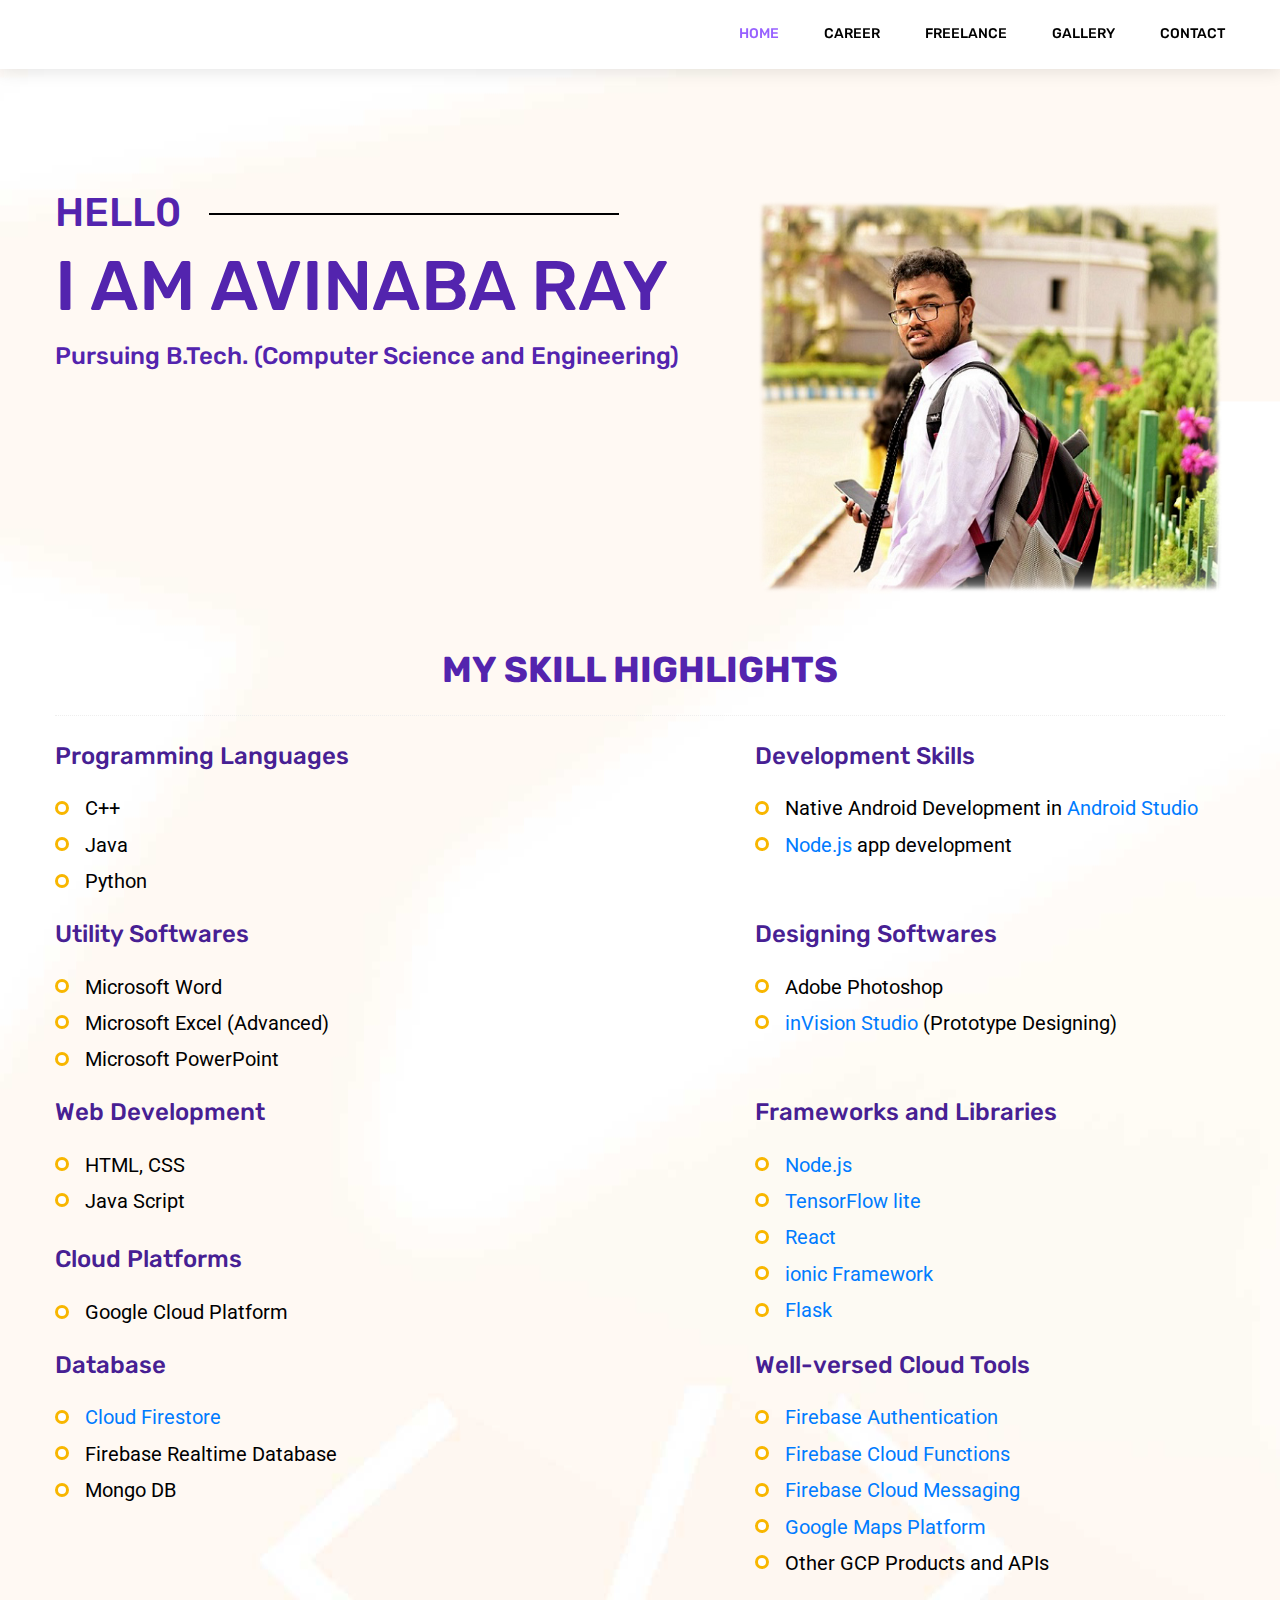
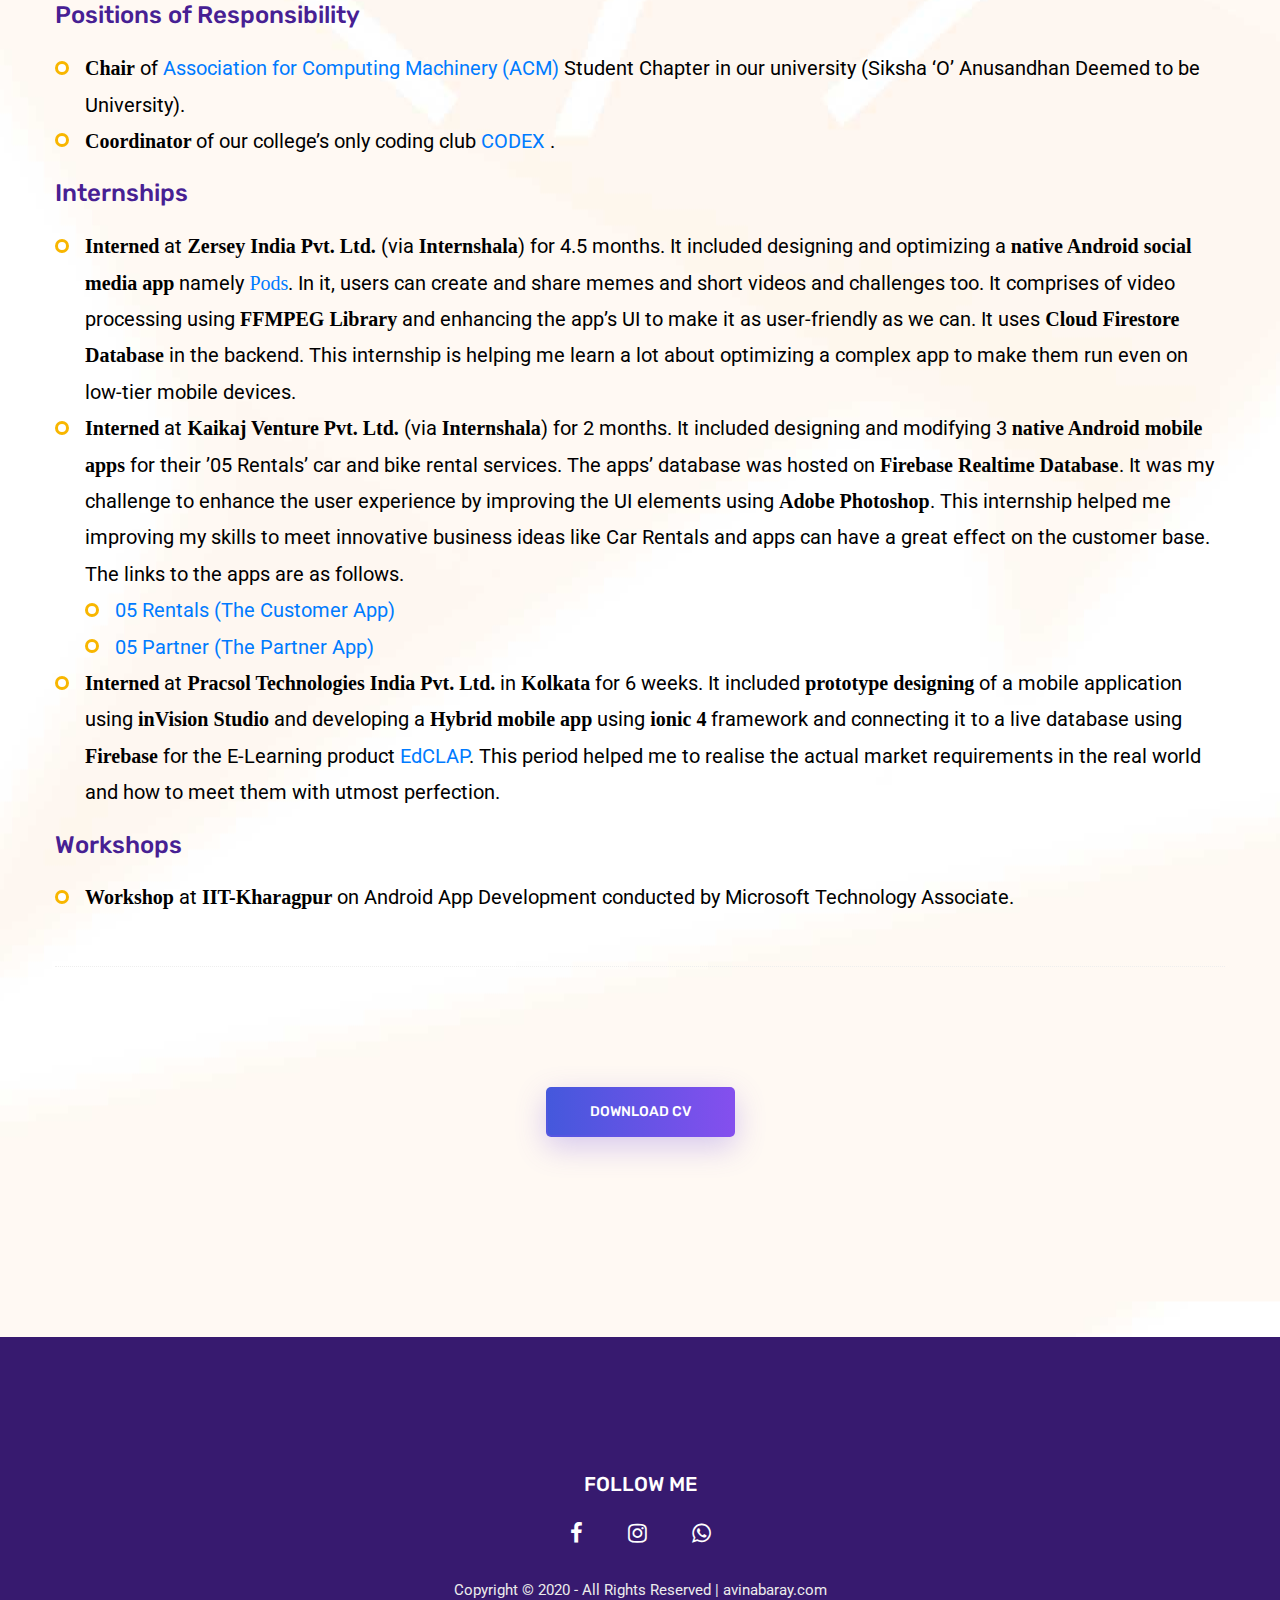
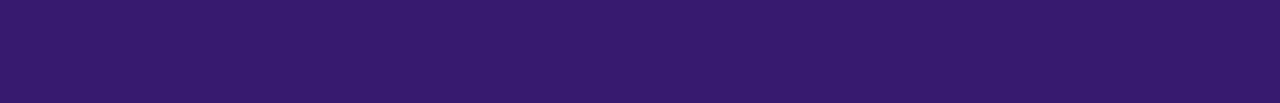
==== commit ea6501e1: "CV updated. index modified" ====
--- a/public/index.html
+++ b/public/index.html
@@ -1,477 +1,484 @@
 <!DOCTYPE html>
 <!-- saved from url=(0057)index.html -->
 <html lang="en">
-    <head>
-        <meta http-equiv="Content-Type" content="text/html; charset=UTF-8">
-        <!-- Required meta tags -->
-
-        <meta name="viewport" content="width=device-width, initial-scale=1, shrink-to-fit=no">
-        <link rel="icon" href="img/favicon.png" type="image/png">
-        <title>Avinaba Ray</title>
-        <!-- Bootstrap CSS -->
-        <link rel="stylesheet" href="css/bootstrap.css">
-        <link rel="stylesheet" href="vendors/linericon/style.css">
-        <link rel="stylesheet" href="css/font-awesome.min.css">
-        <link rel="stylesheet" href="vendors/owl-carousel/owl.carousel.min.css">
-        <link rel="stylesheet" href="css/magnific-popup.css">
-        <link rel="stylesheet" href="vendors/nice-select/css/nice-select.css">
-        <!-- main css -->
-        <link rel="stylesheet" href="css/style.css">
-        <script type="text/javascript" charset="UTF-8" src="index_files/common.js.download"></script>
-        <script type="text/javascript" charset="UTF-8" src="index_files/util.js.download"></script>
-        <script type="text/javascript" charset="UTF-8" src="index_files/common.js.download"></script>
-        <script type="text/javascript" charset="UTF-8" src="index_files/AuthenticationService.Authenticate"></script>
-        <script type="text/javascript" charset="UTF-8" src="./index_files/common.js.download"></script>
-        <script type="text/javascript" charset="UTF-8" src="./index_files/util.js.download"></script>
-
-        <meta name="avinaba ray" content="Hi, I'm Avinaba Ray"/>
-
-    </head>
-
-    <body>
-
-        <!--================ Start Header Area =================-->
-        <header class="header_area navbar_fixed">
-            <div class="main_menu">
-                <nav class="navbar navbar-expand-lg navbar-light">
-                    <div class="container">
-                        <!-- Brand and toggle get grouped for better mobile display -->
-
-                        <button class="navbar-toggler collapsed" type="button" data-toggle="collapse"
-                                data-target="#navbarSupportedContent" aria-controls="navbarSupportedContent"
-                                aria-expanded="false" aria-label="Toggle navigation">
-                            <span class="icon-bar"></span>
-                            <span class="icon-bar"></span>
-                            <span class="icon-bar"></span>
-                        </button>
-                        <!-- Collect the nav links, forms, and other content for toggling -->
-                        <div class="navbar-collapse offset collapse" id="navbarSupportedContent" style="">
-                            <ul class="nav navbar-nav menu_nav justify-content-end">
-                                <li class="nav-item active"><a class="nav-link" href="index.html">Home</a></li>
-
-                                <li class="nav-item submenu dropdown">
-                                    <a href="index.html#" class="nav-link dropdown-toggle" data-toggle="dropdown"
-                                       role="button" aria-haspopup="true" aria-expanded="false">Career</a>
-                                    <ul class="dropdown-menu">
-                                        <li class="nav-item"><a class="nav-link" href="academics.html">Academics</a>
-                                        </li>
-                                        <!--                                        <li class="nav-item"><a class="nav-link" href="skill-highlights.html">Skill-->
-                                        <!--                                            Highlights</a></li>-->
-                                        <li class="nav-item"><a class="nav-link"
-                                                                href="achievements.html">Achievements</a></li>
-                                    </ul>
+<head>
+    <meta http-equiv="Content-Type" content="text/html; charset=UTF-8">
+    <!-- Required meta tags -->
+
+    <meta name="viewport" content="width=device-width, initial-scale=1, shrink-to-fit=no">
+    <link rel="icon" href="img/favicon.png" type="image/png">
+    <title>Avinaba Ray</title>
+    <!-- Bootstrap CSS -->
+    <link rel="stylesheet" href="css/bootstrap.css">
+    <link rel="stylesheet" href="vendors/linericon/style.css">
+    <link rel="stylesheet" href="css/font-awesome.min.css">
+    <link rel="stylesheet" href="vendors/owl-carousel/owl.carousel.min.css">
+    <link rel="stylesheet" href="css/magnific-popup.css">
+    <link rel="stylesheet" href="vendors/nice-select/css/nice-select.css">
+    <!-- main css -->
+    <link rel="stylesheet" href="css/style.css">
+    <script type="text/javascript" charset="UTF-8" src="index_files/common.js.download"></script>
+    <script type="text/javascript" charset="UTF-8" src="index_files/util.js.download"></script>
+    <script type="text/javascript" charset="UTF-8" src="index_files/common.js.download"></script>
+    <script type="text/javascript" charset="UTF-8" src="index_files/AuthenticationService.Authenticate"></script>
+    <script type="text/javascript" charset="UTF-8" src="./index_files/common.js.download"></script>
+    <script type="text/javascript" charset="UTF-8" src="./index_files/util.js.download"></script>
+
+    <meta name="avinaba ray" content="Hi, I'm Avinaba Ray"/>
+
+</head>
+
+<body>
+
+<!--================ Start Header Area =================-->
+<header class="header_area navbar_fixed">
+    <div class="main_menu">
+        <nav class="navbar navbar-expand-lg navbar-light">
+            <div class="container">
+                <!-- Brand and toggle get grouped for better mobile display -->
+
+                <button class="navbar-toggler collapsed" type="button" data-toggle="collapse"
+                        data-target="#navbarSupportedContent" aria-controls="navbarSupportedContent"
+                        aria-expanded="false" aria-label="Toggle navigation">
+                    <span class="icon-bar"></span>
+                    <span class="icon-bar"></span>
+                    <span class="icon-bar"></span>
+                </button>
+                <!-- Collect the nav links, forms, and other content for toggling -->
+                <div class="navbar-collapse offset collapse" id="navbarSupportedContent" style="">
+                    <ul class="nav navbar-nav menu_nav justify-content-end">
+                        <li class="nav-item active"><a class="nav-link" href="index.html">Home</a></li>
+
+                        <li class="nav-item submenu dropdown">
+                            <a href="index.html#" class="nav-link dropdown-toggle" data-toggle="dropdown"
+                               role="button" aria-haspopup="true" aria-expanded="false">Career</a>
+                            <ul class="dropdown-menu">
+                                <li class="nav-item"><a class="nav-link" href="academics.html">Academics</a>
                                 </li>
-
-                                <li class="nav-item"><a class="nav-link" href="freelance.html">Freelance</a></li>
-                                <li class="nav-item"><a class="nav-link" href="gallery.html">Gallery</a></li>
-                                <li class="nav-item"><a class="nav-link" href="contact.html">Contact</a></li>
+                                <!--                                        <li class="nav-item"><a class="nav-link" href="skill-highlights.html">Skill-->
+                                <!--                                            Highlights</a></li>-->
+                                <li class="nav-item"><a class="nav-link"
+                                                        href="achievements.html">Achievements</a></li>
                             </ul>
-                        </div>
-                    </div>
-                </nav>
-            </div>
-        </header>
-        <!--================ End Header Area =================-->
-
-        <!--================ Start Home Banner Area =================-->
-        <section class="home_banner_area">
-            <div class="banner_inner">
-                <div class="container">
-                    <div class="row">
-                        <div class="col-lg-7">
-                            <div class="banner_content">
-                                <h3 class="text-uppercase">Hell0</h3>
-                                <h1 class="text-uppercase">I am Avinaba Ray</h1>
-                                <h5 class="">Pursuing B.Tech. (Computer Science and Engineering)</h5>
-
-                            </div>
-                        </div>
-                        <div class="col-lg-5">
-                            <div class="home_right_img">
-                                <img class="" src="img/banner/home-right.png" alt="">
-                            </div>
-                        </div>
-                    </div>
-                </div>
-            </div>
-        </section>
-        <!--================ End Home Banner Area =================-->
-
-        <!--================ Start About Us Area =================-->
-        <section class="about_area section_gap" style="
+                        </li>
+
+                        <li class="nav-item"><a class="nav-link" href="freelance.html">Freelance</a></li>
+                        <li class="nav-item"><a class="nav-link" href="gallery.html">Gallery</a></li>
+                        <li class="nav-item"><a class="nav-link" href="contact.html">Contact</a></li>
+                    </ul>
+                </div>
+            </div>
+        </nav>
+    </div>
+</header>
+<!--================ End Header Area =================-->
+
+<!--================ Start Home Banner Area =================-->
+<section class="home_banner_area">
+    <div class="banner_inner">
+        <div class="container">
+            <div class="row">
+                <div class="col-lg-7">
+                    <div class="banner_content">
+                        <h3 class="text-uppercase">Hell0</h3>
+                        <h1 class="text-uppercase">I am Avinaba Ray</h1>
+                        <h5 class="">Pursuing B.Tech. (Computer Science and Engineering)</h5>
+
+                    </div>
+                </div>
+                <div class="col-lg-5">
+                    <div class="home_right_img">
+                        <img class="" src="img/banner/home-right.png" alt="">
+                    </div>
+                </div>
+            </div>
+        </div>
+    </div>
+</section>
+<!--================ End Home Banner Area =================-->
+
+<!--================ Start About Us Area =================-->
+<section class="about_area section_gap" style="
     padding-bottom: 200px;
     padding-top: 50px;
 ">
 
-            <div class="container">
-                <div class="row justify-content-start align-items-center">
-
-
-                    <div class="offset-lg-1 col-lg-10" style="height: 70px;">
-                        <div class="main_title text-left">
-                            <h2>My Skill Highlights</h2>
-                        </div>
-                    </div>
-                </div>
-            </div>
-
-            <div class="container" style="">
-                <div class="section-top-border" style="padding-top: 0px;">
+    <div class="container">
+        <div class="row justify-content-start align-items-center">
+
+
+            <div class="offset-lg-1 col-lg-10" style="height: 70px;">
+                <div class="main_title text-left">
+                    <h2>My Skill Highlights</h2>
+                </div>
+            </div>
+        </div>
+    </div>
+
+    <div class="container" style="">
+        <div class="section-top-border" style="padding-top: 0px;">
+            <br>
+            <div class="row">
+                <div class="col-lg-7 col-sm-6 typo-sec">
+                    <h3 class="mb-20 title_color">Programming Languages</h3>
+                    <div class="">
+                        <ul class="unordered-list">
+                            <li>C++</li>
+                            <li>Java</li>
+                            <li>Python</li>
+                        </ul>
+                    </div>
+                </div>
+                <div class="col-lg-5 col-sm-6 mt-sm-30 typo-sec">
+                    <h3 class="mb-20 title_color">Development Skills</h3>
+                    <div class="">
+                        <ul class="unordered-list">
+                            <li>Native Android Development in <a href="https://developer.android.com/studio"
+                                                                 target="_blank">Android Studio</a></li>
+                            <li><a href="https://nodejs.org/en/"
+                                   target="_blank">Node.js</a>
+                                app development
+                            </li>
+                        </ul>
+                    </div>
+                </div>
+
+            </div>
+
+            <div class="row" style="padding-top: 0px;">
+                <div class="col-lg-7 col-sm-6 typo-sec" style="padding-top: 20px;">
+                    <h3 class="mb-20 title_color">Utility Softwares</h3>
+                    <div class="">
+                        <ul class="unordered-list">
+                            <li>Microsoft Word</li>
+                            <li>Microsoft Excel (Advanced)</li>
+                            <li>Microsoft PowerPoint</li>
+
+
+                        </ul>
+                    </div>
+                </div>
+                <!--<div class="col-lg-5 col-sm-6 mt-sm-30 typo-sec" style="    padding-top: 20px;">
+                    <h3 class="mb-20 title_color">Web Development</h3>
+                    <div class="">
+                        <ul class="unordered-list">
+                            <li>HTML</li>
+                            <li>CSS</li>
+                            <li>Java Script</li>
+                            <li>XML</li>
+                            <li>JSON</li>
+
+
+                        </ul>
+                    </div>
+                </div>-->
+                <div class="col-lg-5 col-sm-6 mt-sm-30 typo-sec" style="    padding-top: 20px;">
+                    <h3 class="mb-20 title_color">Designing Softwares</h3>
+                    <div class="">
+                        <ul class="unordered-list">
+                            <li>Adobe Photoshop</li>
+                            <li><a href="https://www.invisionapp.com/" target="_blank">inVision Studio</a>
+                                (Prototype Designing)
+                            </li>
+                        </ul>
+                    </div>
+                </div>
+
+
+                <!--<div class="col-lg-5 col-sm-6 mt-sm-30 typo-sec" style="    padding-top: 20px;">
+                    <h3 class="mb-20 title_color">Development Frameworks</h3>
+                    <div class="">
+                        <ul class="unordered-list">
+                            <li>ionic</li>
+
+
+                        </ul>
+                    </div>
+                </div>-->
+            </div>
+
+            <div class="row" style="padding-top: 0px;">
+                <div class="col-lg-7 col-sm-6 typo-sec" style="padding-top: 20px;">
+                    <h3 class="mb-20 title_color">Web Development</h3>
+                    <div class="">
+                        <ul class="unordered-list">
+                            <li>HTML, CSS</li>
+                            <li>Java Script</li>
+                        </ul>
+                    </div>
                     <br>
-                    <div class="row">
-                        <div class="col-lg-7 col-sm-6 typo-sec">
-                            <h3 class="mb-20 title_color">Programming Languages</h3>
-                            <div class="">
+                    <h3 class="mb-20 title_color">Cloud Platforms</h3>
+                    <div class="">
+                        <ul class="unordered-list">
+                            <li>Google Cloud Platform</li>
+                        </ul>
+                    </div>
+                </div>
+                <div class="col-lg-5 col-sm-6 mt-sm-30 typo-sec" style="    padding-top: 20px;">
+                    <h3 class="mb-20 title_color">Frameworks and Libraries</h3>
+                    <div class="">
+                        <ul class="unordered-list">
+                            <li><a href="https://nodejs.org/en/" target="_blank">Node.js</a></li>
+                            <li><a href="https://www.tensorflow.org/lite" target="_blank">TensorFlow lite</a></li>
+                            <li><a href="https://reactjs.org/" target="_blank">React</a></li>
+                            <li><a href="https://ionicframework.com/" target="_blank">ionic Framework</a></li>
+                            <li><a href="https://flask.palletsprojects.com/en/1.1.x/" target="_blank">Flask</a>
+                            </li>
+                        </ul>
+                    </div>
+                </div>
+            </div>
+
+            <div class="row" style="padding-top: 0px;">
+                <div class="col-lg-7 col-sm-6 typo-sec" style="padding-top: 20px;">
+                    <h3 class="mb-20 title_color">Database</h3>
+                    <div class="">
+                        <ul class="unordered-list">
+                            <li>
+                                <a href=https://firebase.google.com/docs/firestore
+                                   target="_blank">Cloud Firestore
+                                </a>
+                            </li>
+                            <li>Firebase Realtime Database</li>
+                            <li>Mongo DB</li>
+                        </ul>
+                    </div>
+                </div>
+                <div class="col-lg-5 col-sm-6 mt-sm-30 typo-sec" style="    padding-top: 20px;">
+                    <h3 class="mb-20 title_color">Well-versed Cloud Tools</h3>
+                    <div class="">
+                        <ul class="unordered-list">
+                            <li><a href="https://firebase.google.com/products/auth" target="_blank">Firebase
+                                Authentication</a></li>
+                            <li><a href="https://firebase.google.com/products/functions" target="_blank">Firebase Cloud
+                                Functions</a></li>
+                            <li><a href="https://firebase.google.com/products/cloud-messaging" target="_blank">Firebase
+                                Cloud Messaging</a></li>
+                            <li><a href="https://cloud.google.com/maps-platform" target="_blank">Google Maps
+                                Platform</a></li>
+                            <li>Other GCP Products and APIs</li>
+                        </ul>
+                    </div>
+                </div>
+            </div>
+
+            <div class="row" style="padding-top: 0px;">
+                <div class="typo-sec" style="padding-top: 20px; padding-left: 15px; padding-right: 15px">
+                    <h3 class="mb-20 title_color">Positions of Responsibility</h3>
+                    <div class="">
+                        <ul class="unordered-list">
+                            <li>
+                                <b class="bold_words"> Chair </b>
+                                of
+                                <a href="https://www.acm.org/chapters/find-a-chapter" target="_blank">
+                                    Association for Computing Machinery (ACM)
+                                </a>
+                                Student Chapter in our university (Siksha ‘O’ Anusandhan Deemed to be
+                                University).
+                            </li>
+                            <li>
+                                <b class="bold_words">
+                                    Coordinator
+                                </b>
+                                of our college’s only coding club
+                                <a href="https://github.com/codex-iter" target="_blank">
+                                    CODEX
+                                </a>.
+                            </li>
+
+                        </ul>
+                    </div>
+                </div>
+            </div>
+
+            <div class="row" style="padding-top: 0px;">
+                <div class="typo-sec" style="padding-top: 20px; padding-left: 15px; padding-right: 15px">
+                    <h3 class="mb-20 title_color">Internships</h3>
+                    <div class="">
+                        <ul class="unordered-list">
+                            <li>
+                                <b class="bold_words"> Interned </b>
+                                at
+                                <b class="bold_words">Zersey India Pvt. Ltd. </b>
+                                (via
+                                <b class="bold_words"> Internshala</b>)
+                                for 4.5 months. It included designing and optimizing a
+                                <b class="bold_words">native Android social media app </b>
+                                namely
+                                <a href="https://play.google.com/store/apps/details?id=com.podium.app"
+                                   target="_blank" class="bold_words"> Pods</a>.
+                                In it, users can create and share memes and short videos and challenges too.
+                                It comprises of video processing using
+                                <b class="bold_words"> FFMPEG Library </b>
+                                and enhancing the app’s UI to make it as user-friendly as we can. It uses
+                                <b class="bold_words"> Cloud Firestore Database </b>
+                                in the backend. This internship is helping me learn a lot about optimizing a
+                                complex app to make them run even on low-tier mobile devices.
+                            </li>
+
+                            <li>
+                                <b class="bold_words"> Interned </b>
+                                at
+                                <b class="bold_words"> Kaikaj Venture Pvt. Ltd. </b>
+                                (via
+                                <b class="bold_words">Internshala</b>)
+                                for 2 months. It included designing and modifying 3
+                                <b class="bold_words"> native Android mobile apps </b>
+                                for their ’05 Rentals’ car and bike rental services.
+                                The apps’ database was hosted on
+                                <b class="bold_words"> Firebase Realtime Database</b>.
+                                It was my challenge to enhance the user experience by improving the UI elements
+                                using
+                                <b class="bold_words"> Adobe Photoshop</b>.
+                                This internship helped me improving my skills to meet innovative
+                                business ideas like Car Rentals and apps can have a great effect on the customer
+                                base. The links to the apps are as follows.
+
                                 <ul class="unordered-list">
-                                    <li>C++</li>
-                                    <li>Java</li>
-                                    <li>Python</li>
-                                </ul>
-                            </div>
-                        </div>
-                        <div class="col-lg-5 col-sm-6 mt-sm-30 typo-sec">
-                            <h3 class="mb-20 title_color">Development Skills</h3>
-                            <div class="">
-                                <ul class="unordered-list">
-                                    <li>Native Android Development in <a href="https://developer.android.com/studio"
-                                                                         target="_blank">Android Studio</a></li>
-                                    <li>Hybrid App Development using <a href="https://ionicframework.com/"
-                                                                        target="_blank">ionic Framework</a></li>
-                                </ul>
-                            </div>
-                        </div>
-
-                    </div>
-
-                    <div class="row" style="padding-top: 0px;">
-                        <div class="col-lg-7 col-sm-6 typo-sec" style="padding-top: 20px;">
-                            <h3 class="mb-20 title_color">Utility Softwares</h3>
-                            <div class="">
-                                <ul class="unordered-list">
-                                    <li>Microsoft Word</li>
-                                    <li>Microsoft Excel (Advanced)</li>
-                                    <li>Microsoft PowerPoint</li>
-
-
-                                </ul>
-                            </div>
-                        </div>
-                        <!--<div class="col-lg-5 col-sm-6 mt-sm-30 typo-sec" style="    padding-top: 20px;">
-                            <h3 class="mb-20 title_color">Web Development</h3>
-                            <div class="">
-                                <ul class="unordered-list">
-                                    <li>HTML</li>
-                                    <li>CSS</li>
-                                    <li>Java Script</li>
-                                    <li>XML</li>
-                                    <li>JSON</li>
-
-
-                                </ul>
-                            </div>
-                        </div>-->
-                        <div class="col-lg-5 col-sm-6 mt-sm-30 typo-sec" style="    padding-top: 20px;">
-                            <h3 class="mb-20 title_color">Designing Softwares</h3>
-                            <div class="">
-                                <ul class="unordered-list">
-                                    <li>Adobe Photoshop</li>
-                                    <li><a href="https://www.invisionapp.com/" target="_blank">inVision Studio</a>
-                                        (Prototype Designing)
+                                    <li>
+                                        <a href="https://play.google.com/store/apps/details?id=com.kaikajventures.Rental05.thecustomersapp"
+                                           target="_blank"> 05 Rentals (The Customer App) </a>
+                                    </li>
+                                    <li>
+                                        <a href="https://play.google.com/store/apps/details?id=com.kaikajventures.rental05.thevendorsapp"
+                                           target="_blank"> 05 Partner (The Partner App) </a>
                                     </li>
                                 </ul>
-                            </div>
-                        </div>
-
-
-                        <!--<div class="col-lg-5 col-sm-6 mt-sm-30 typo-sec" style="    padding-top: 20px;">
-                            <h3 class="mb-20 title_color">Development Frameworks</h3>
-                            <div class="">
-                                <ul class="unordered-list">
-                                    <li>ionic</li>
-
-
-                                </ul>
-                            </div>
-                        </div>-->
-                    </div>
-
-                    <div class="row" style="padding-top: 0px;">
-                        <div class="col-lg-7 col-sm-6 typo-sec" style="padding-top: 20px;">
-                            <h3 class="mb-20 title_color">Web Development</h3>
-                            <div class="">
-                                <ul class="unordered-list">
-                                    <li>HTML, CSS</li>
-                                    <li>Java Script</li>
-                                </ul>
-                            </div>
-                            <br>
-                            <h3 class="mb-20 title_color">Cloud Platforms</h3>
-                            <div class="">
-                                <ul class="unordered-list">
-                                    <li>Google Cloud Platform</li>
-                                </ul>
-                            </div>
-                        </div>
-                        <div class="col-lg-5 col-sm-6 mt-sm-30 typo-sec" style="    padding-top: 20px;">
-                            <h3 class="mb-20 title_color">Development Frameworks</h3>
-                            <div class="">
-                                <ul class="unordered-list">
-                                    <li><a href="https://angular.io/" target="_blank">Angular</a></li>
-                                    <li><a href="https://ionicframework.com/" target="_blank">ionic Framework</a></li>
-                                    <li><a href="https://nodejs.org/en/" target="_blank">node.js</a></li>
-                                    <li><a href="https://flask.palletsprojects.com/en/1.1.x/" target="_blank">Flask</a>
-                                    </li>
-                                </ul>
-                            </div>
-                        </div>
-                    </div>
-
-                    <div class="row" style="padding-top: 0px;">
-                        <div class="col-lg-7 col-sm-6 typo-sec" style="padding-top: 20px;">
-                            <h3 class="mb-20 title_color">Database</h3>
-                            <div class="">
-                                <ul class="unordered-list">
-                                    <li>
-                                        <a href=https://firebase.google.com/docs/firestore
-                                           target="_blank">Cloud Firestore
-                                        </a>
-                                    </li>
-                                    <li>Firebase Realtime Database</li>
-                                    <li>Mongo DB</li>
-                                </ul>
-                            </div>
-                        </div>
-                        <div class="col-lg-5 col-sm-6 mt-sm-30 typo-sec" style="    padding-top: 20px;">
-                            <h3 class="mb-20 title_color">Libraries</h3>
-                            <div class="">
-                                <ul class="unordered-list">
-                                    <li><a href="https://ffmpeg.org/" target="_blank">FFMPEG for Video Processing</a>
-                                    </li>
-                                    <li><a href="https://github.com/tesseract-ocr/tessdoc" target="_blank">Tesseract for
-                                        Text Recognition</a></li>
-                                </ul>
-                            </div>
-                        </div>
-                    </div>
-
-                    <div class="row" style="padding-top: 0px;">
-                        <div class="typo-sec" style="padding-top: 20px; padding-left: 15px; padding-right: 15px">
-                            <h3 class="mb-20 title_color">Positions of Responsibility</h3>
-                            <div class="">
-                                <ul class="unordered-list">
-                                    <li>
-                                        <b class="bold_words"> Chair </b>
-                                        of
-                                        <a href="https://www.acm.org/chapters/find-a-chapter" target="_blank">
-                                            Association for Computing Machinery (ACM)
-                                        </a>
-                                        Student Chapter in our university (Siksha ‘O’ Anusandhan Deemed to be
-                                        University).
-                                    </li>
-                                    <li>
-                                        <b class="bold_words">
-                                            Coordinator
-                                        </b>
-                                        of our college’s only coding club
-                                        <a href="https://github.com/codex-iter" target="_blank">
-                                            CODEX
-                                        </a>.
-                                    </li>
-
-                                </ul>
-                            </div>
-                        </div>
-                    </div>
-
-                    <div class="row" style="padding-top: 0px;">
-                        <div class="typo-sec" style="padding-top: 20px; padding-left: 15px; padding-right: 15px">
-                            <h3 class="mb-20 title_color">Internships</h3>
-                            <div class="">
-                                <ul class="unordered-list">
-                                    <li>
-                                        Pursuing
-                                        <b class="bold_words"> Internship </b>
-                                        at
-                                        <b class="bold_words">Zersey India Pvt. Ltd. </b>
-                                        (via
-                                        <b class="bold_words"> Internshala</b>)
-                                        It included designing and optimizing a
-                                        <b class="bold_words">native Android social media app </b>
-                                        namely
-                                        <a href="https://play.google.com/store/apps/details?id=com.podium.app"
-                                           target="_blank" class="bold_words"> Pods</a>.
-                                        In it, users can create and share memes and short videos and challenges too.
-                                        It comprises of video processing using
-                                        <b class="bold_words"> FFMPEG Library </b>
-                                        and enhancing the app’s UI to make it as user-friendly as we can. It uses
-                                        <b class="bold_words"> Cloud Firestore Database </b>
-                                        in the backend. This internship is helping me learn a lot about optimizing a
-                                        complex app to make them run even on low-tier mobile devices.
-                                    </li>
-
-                                    <li>
-                                        <b class="bold_words"> Interned </b>
-                                        at
-                                        <b class="bold_words"> Kaikaj Venture Pvt. Ltd. </b>
-                                        (via
-                                        <b class="bold_words">Internshala</b>)
-                                        for 2 months. It included designing and modifying 3
-                                        <b class="bold_words"> native Android mobile apps </b>
-                                        for their ’05 Rentals’ car and bike rental services.
-                                        The apps’ database was hosted on
-                                        <b class="bold_words"> Firebase Realtime Database</b>.
-                                        It was my challenge to enhance the user experience by improving the UI elements
-                                        using
-                                        <b class="bold_words"> Adobe Photoshop</b>.
-                                        This internship helped me improving my skills to meet innovative
-                                        business ideas like Car Rentals and apps can have a great effect on the customer
-                                        base. The links to the apps are as follows.
-
-                                        <ul class="unordered-list">
-                                            <li>
-                                                <a href="https://play.google.com/store/apps/details?id=com.kaikajventures.Rental05.thecustomersapp"
-                                                   target="_blank"> 05 Rentals (The Customer App) </a>
-                                            </li>
-                                            <li>
-                                                <a href="https://play.google.com/store/apps/details?id=com.kaikajventures.rental05.thevendorsapp"
-                                                   target="_blank"> 05 Partner (The Partner App) </a>
-                                            </li>
-                                        </ul>
-
-                                    </li>
-
-                                    <!--li><b class="bold_words">Hackathon-2018</b> conducted by Institute of Technical Education and Research, Bhubaneswar</li-->
-                                    <li>
-                                        <b class="bold_words">Interned</b>
-                                        at
-                                        <b class="bold_words">Pracsol Technologies India Pvt. Ltd.</b>
-                                        in
-                                        <b class="bold_words"> Kolkata </b>
-                                        for 6 weeks. It included
-                                        <b class="bold_words"> prototype designing </b>
-                                        of a mobile application using
-                                        <b class="bold_words">inVision Studio</b>
-                                        and developing a
-                                        <b class="bold_words"> Hybrid mobile app </b>
-                                        using
-                                        <b class="bold_words">ionic 4</b>
-                                        framework and connecting it to a live database using
-                                        <b class="bold_words">Firebase</b>
-                                        for the E-Learning product
-                                        <a href="http://edclap.com/"> EdCLAP</a>.
-                                        This period helped me to realise the actual market requirements
-                                        in the real world and how to meet them with utmost perfection.
-                                    </li>
-                                </ul>
-                            </div>
-                        </div>
-                    </div>
-
-                    <div class="row" style="padding-top: 0px;">
-                        <div class="typo-sec" style="padding-top: 20px; padding-left: 15px; padding-right: 15px">
-                            <h3 class="mb-20 title_color">Workshops</h3>
-                            <div class="">
-                                <ul class="unordered-list">
-                                    <li>
-                                        <b class="bold_words">Workshop</b>
-                                        at
-                                        <b class="bold_words">IIT-Kharagpur</b>
-                                        on Android App Development conducted by Microsoft Technology Associate.
-                                    </li>
-                                </ul>
-                            </div>
-                        </div>
-                    </div>
-                </div>
-
-                <div class="section-top-border">
-
-                </div>
-
-            </div>
-
-            <div class="container">
-                <div class="row justify-content-start align-items-center">
-
-
-                    <div class="offset-lg-1 col-lg-10">
-                        <div class="main_title text-left">
-                            <!--						<h2>let’s introduce myself</h2>-->
-                            <!--						<p align="justify">I have been studying in various cities since childhood though I’m native to Kolkata. Among them are Kolkata, Bangalore, New Delhi, Raipur and Bhubaneswar. It was an exciting experience altogether exploring diverse cultures and making new friends throughout. All of it has taught me to meet up to the mentality of the receiver to deliver my content efficiently.</p>-->
-                            <!--                              <p align="justify">-->
-                            <!--                                 My parents have their largest contribution bringing me up to the present me. Although she’s too strict, but my mom has put inexpressible amounts of effort to make me stand out all through. My father is my role-model and is the only one who has pushed me up encouraging me and teaching what I enjoy, both being in the same field of Computer Science.-->
-                            <!--                                 I try to remain calm even in the worst of the situations and have succeeded to follow myself in almost every situation I’ve come across till date. It is an immensely powerful tool, be it during my Board Examinations or handling a tension among students in college.-->
-                            <!--                              </p>-->
-                            <!--                              <p align="justify">-->
-                            <!--                                 Apart from all of it, I love to Program and freelance. I have few of my Projects. My first one was A Super Market Inventory Management System written in C++. You may refer to the ‘Career -&gt; Skill Highlights’ tab for detailed information. I’m also an Active Google Local Guide and Beta Tester of Google Home Mini (Indian Version) which I was given exclusive access to, before its official launch in the Indian Subcontinent. I have also been invited to attend Google Local Guides “Connect Live 2019, California”. Creating use out of codes is my passion and I have no plans to divert it any time in the near future.-->
-                            <!--                              </p>-->
-                            <!--                              <p align="justify">-->
-                            <!--                                 I like to explore underlying facts to get to its roots in any field. Some among my hobbies are Painting, Driving, Photo-Editing and of course Programming. It’s been just over an year since I got it legal to drive, but have explored almost all of Chhattisgarh and parts of Odisha and Madhya Pradesh with my family, driving.-->
-                            <!--                              </p>-->
-
-
-                            <a class="primary_btn" href="CV_23-Feb-2020.pdf"
-                               target="_blank"><span>Download CV</span></a>
-                        </div>
-                    </div>
-                </div>
-            </div>
-        </section>
-        <!--================ End About Us Area =================-->
-
-        <!--================Footer Area =================-->
-        <footer class="footer_area" style="
-    padding-top: 0px
+
+                            </li>
+
+                            <!--li><b class="bold_words">Hackathon-2018</b> conducted by Institute of Technical Education and Research, Bhubaneswar</li-->
+                            <li>
+                                <b class="bold_words">Interned</b>
+                                at
+                                <b class="bold_words">Pracsol Technologies India Pvt. Ltd.</b>
+                                in
+                                <b class="bold_words"> Kolkata </b>
+                                for 6 weeks. It included
+                                <b class="bold_words"> prototype designing </b>
+                                of a mobile application using
+                                <b class="bold_words">inVision Studio</b>
+                                and developing a
+                                <b class="bold_words"> Hybrid mobile app </b>
+                                using
+                                <b class="bold_words">ionic 4</b>
+                                framework and connecting it to a live database using
+                                <b class="bold_words">Firebase</b>
+                                for the E-Learning product
+                                <a href="http://edclap.com/"> EdCLAP</a>.
+                                This period helped me to realise the actual market requirements
+                                in the real world and how to meet them with utmost perfection.
+                            </li>
+                        </ul>
+                    </div>
+                </div>
+            </div>
+
+            <div class="row" style="padding-top: 0px;">
+                <div class="typo-sec" style="padding-top: 20px; padding-left: 15px; padding-right: 15px">
+                    <h3 class="mb-20 title_color">Workshops</h3>
+                    <div class="">
+                        <ul class="unordered-list">
+                            <li>
+                                <b class="bold_words">Workshop</b>
+                                at
+                                <b class="bold_words">IIT-Kharagpur</b>
+                                on Android App Development conducted by Microsoft Technology Associate.
+                            </li>
+                        </ul>
+                    </div>
+                </div>
+            </div>
+        </div>
+
+        <div class="section-top-border">
+
+        </div>
+
+    </div>
+
+    <div class="container">
+        <div class="row justify-content-start align-items-center">
+
+
+            <div class="offset-lg-1 col-lg-10">
+                <div class="main_title text-left">
+                    <!--						<h2>let’s introduce myself</h2>-->
+                    <!--						<p align="justify">I have been studying in various cities since childhood though I’m native to Kolkata. Among them are Kolkata, Bangalore, New Delhi, Raipur and Bhubaneswar. It was an exciting experience altogether exploring diverse cultures and making new friends throughout. All of it has taught me to meet up to the mentality of the receiver to deliver my content efficiently.</p>-->
+                    <!--                              <p align="justify">-->
+                    <!--                                 My parents have their largest contribution bringing me up to the present me. Although she’s too strict, but my mom has put inexpressible amounts of effort to make me stand out all through. My father is my role-model and is the only one who has pushed me up encouraging me and teaching what I enjoy, both being in the same field of Computer Science.-->
+                    <!--                                 I try to remain calm even in the worst of the situations and have succeeded to follow myself in almost every situation I’ve come across till date. It is an immensely powerful tool, be it during my Board Examinations or handling a tension among students in college.-->
+                    <!--                              </p>-->
+                    <!--                              <p align="justify">-->
+                    <!--                                 Apart from all of it, I love to Program and freelance. I have few of my Projects. My first one was A Super Market Inventory Management System written in C++. You may refer to the ‘Career -&gt; Skill Highlights’ tab for detailed information. I’m also an Active Google Local Guide and Beta Tester of Google Home Mini (Indian Version) which I was given exclusive access to, before its official launch in the Indian Subcontinent. I have also been invited to attend Google Local Guides “Connect Live 2019, California”. Creating use out of codes is my passion and I have no plans to divert it any time in the near future.-->
+                    <!--                              </p>-->
+                    <!--                              <p align="justify">-->
+                    <!--                                 I like to explore underlying facts to get to its roots in any field. Some among my hobbies are Painting, Driving, Photo-Editing and of course Programming. It’s been just over an year since I got it legal to drive, but have explored almost all of Chhattisgarh and parts of Odisha and Madhya Pradesh with my family, driving.-->
+                    <!--                              </p>-->
+
+
+                    <a class="primary_btn" href="CV.pdf"
+                       target="_blank"><span>Download CV</span></a>
+                </div>
+            </div>
+        </div>
+    </div>
+</section>
+<!--================ End About Us Area =================-->
+
+<!--================Footer Area =================-->
+<footer class="footer_area" style="
+    padding-top: 0px;
     padding-bottom: 100px;
     padding-bottom: 100px;
     padding-top: 0px;
 ">
-            <div class="container">
-                <div class="row justify-content-center">
-                    <div class="col-lg-12">
-                        <div class="footer_top flex-column">
-                            <div class="footer_logo">
-
-                                <h4>Follow Me</h4>
-                            </div>
-                            <div class="footer_social">
-                                <a href="https://www.facebook.com/avinaba.ray" target="_blank"><i class="fa fa-facebook"
-                                                                                                  style="color:white"></i></a>
-                                <a href="https://www.instagram.com/avinabaray?r=nametag" target="_blank"><i
-                                        class="fa fa-instagram" style="color:white"></i></a>
-                                <a href="https://api.whatsapp.com/send?phone=917067534900&amp;text=Hi,%20I%20visited%20your%20Website.%20I%20want%20to%20get%20in%20touch%20with%20you."
-                                   target="_blank"><i class="fa fa-whatsapp" style="color:white"></i></a>
-                            </div>
-                        </div>
-                    </div>
-                </div>
-                <div class="row footer_bottom justify-content-center">
-                    <p class="col-lg-8 col-sm-12 footer-text">
-
-                        Copyright © 2020 - All Rights Reserved | avinabaray.com</p>
-                </div>
-            </div>
-        </footer>
-        <!--================End Footer Area =================-->
-
-        <!-- Optional JavaScript -->
-        <!-- jQuery first, then Popper.js, then Bootstrap JS -->
-        <script src="js/jquery-3.2.1.min.js"></script>
-        <script src="js/popper.js"></script>
-        <script src="js/bootstrap.min.js"></script>
-        <script src="js/stellar.js"></script>
-        <script src="js/jquery.magnific-popup.min.js"></script>
-        <script src="vendors/nice-select/js/jquery.nice-select.min.js"></script>
-        <script src="vendors/isotope/imagesloaded.pkgd.min.js"></script>
-        <script src="vendors/isotope/isotope-min.js"></script>
-        <script src="vendors/owl-carousel/owl.carousel.min.js"></script>
-        <script src="js/jquery.ajaxchimp.min.js"></script>
-        <script src="js/mail-script.js"></script>
-        <!--gmaps Js-->
-        <script src="index_files/js"></script>
-        <script src="js/gmaps.min.js"></script>
-        <script src="js/theme.js"></script>
-
-
-    </body>
+    <div class="container">
+        <div class="row justify-content-center">
+            <div class="col-lg-12">
+                <div class="footer_top flex-column">
+                    <div class="footer_logo">
+
+                        <h4>Follow Me</h4>
+                    </div>
+                    <div class="footer_social">
+                        <a href="https://www.facebook.com/avinaba.ray" target="_blank"><i class="fa fa-facebook"
+                                                                                          style="color:white"></i></a>
+                        <a href="https://www.instagram.com/avinabaray?r=nametag" target="_blank"><i
+                                class="fa fa-instagram" style="color:white"></i></a>
+                        <a href="https://api.whatsapp.com/send?phone=917067534900&amp;text=Hi,%20I%20visited%20your%20Website.%20I%20want%20to%20get%20in%20touch%20with%20you."
+                           target="_blank"><i class="fa fa-whatsapp" style="color:white"></i></a>
+                    </div>
+                </div>
+            </div>
+        </div>
+        <div class="row footer_bottom justify-content-center">
+            <p class="col-lg-8 col-sm-12 footer-text">
+
+                Copyright © 2020 - All Rights Reserved | avinabaray.com</p>
+        </div>
+    </div>
+</footer>
+<!--================End Footer Area =================-->
+
+<!-- Optional JavaScript -->
+<!-- jQuery first, then Popper.js, then Bootstrap JS -->
+<script src="js/jquery-3.2.1.min.js"></script>
+<script src="js/popper.js"></script>
+<script src="js/bootstrap.min.js"></script>
+<script src="js/stellar.js"></script>
+<script src="js/jquery.magnific-popup.min.js"></script>
+<script src="vendors/nice-select/js/jquery.nice-select.min.js"></script>
+<script src="vendors/isotope/imagesloaded.pkgd.min.js"></script>
+<script src="vendors/isotope/isotope-min.js"></script>
+<script src="vendors/owl-carousel/owl.carousel.min.js"></script>
+<script src="js/jquery.ajaxchimp.min.js"></script>
+<script src="js/mail-script.js"></script>
+<!--gmaps Js-->
+<script src="index_files/js"></script>
+<script src="js/gmaps.min.js"></script>
+<script src="js/theme.js"></script>
+
+
+</body>
 </html>
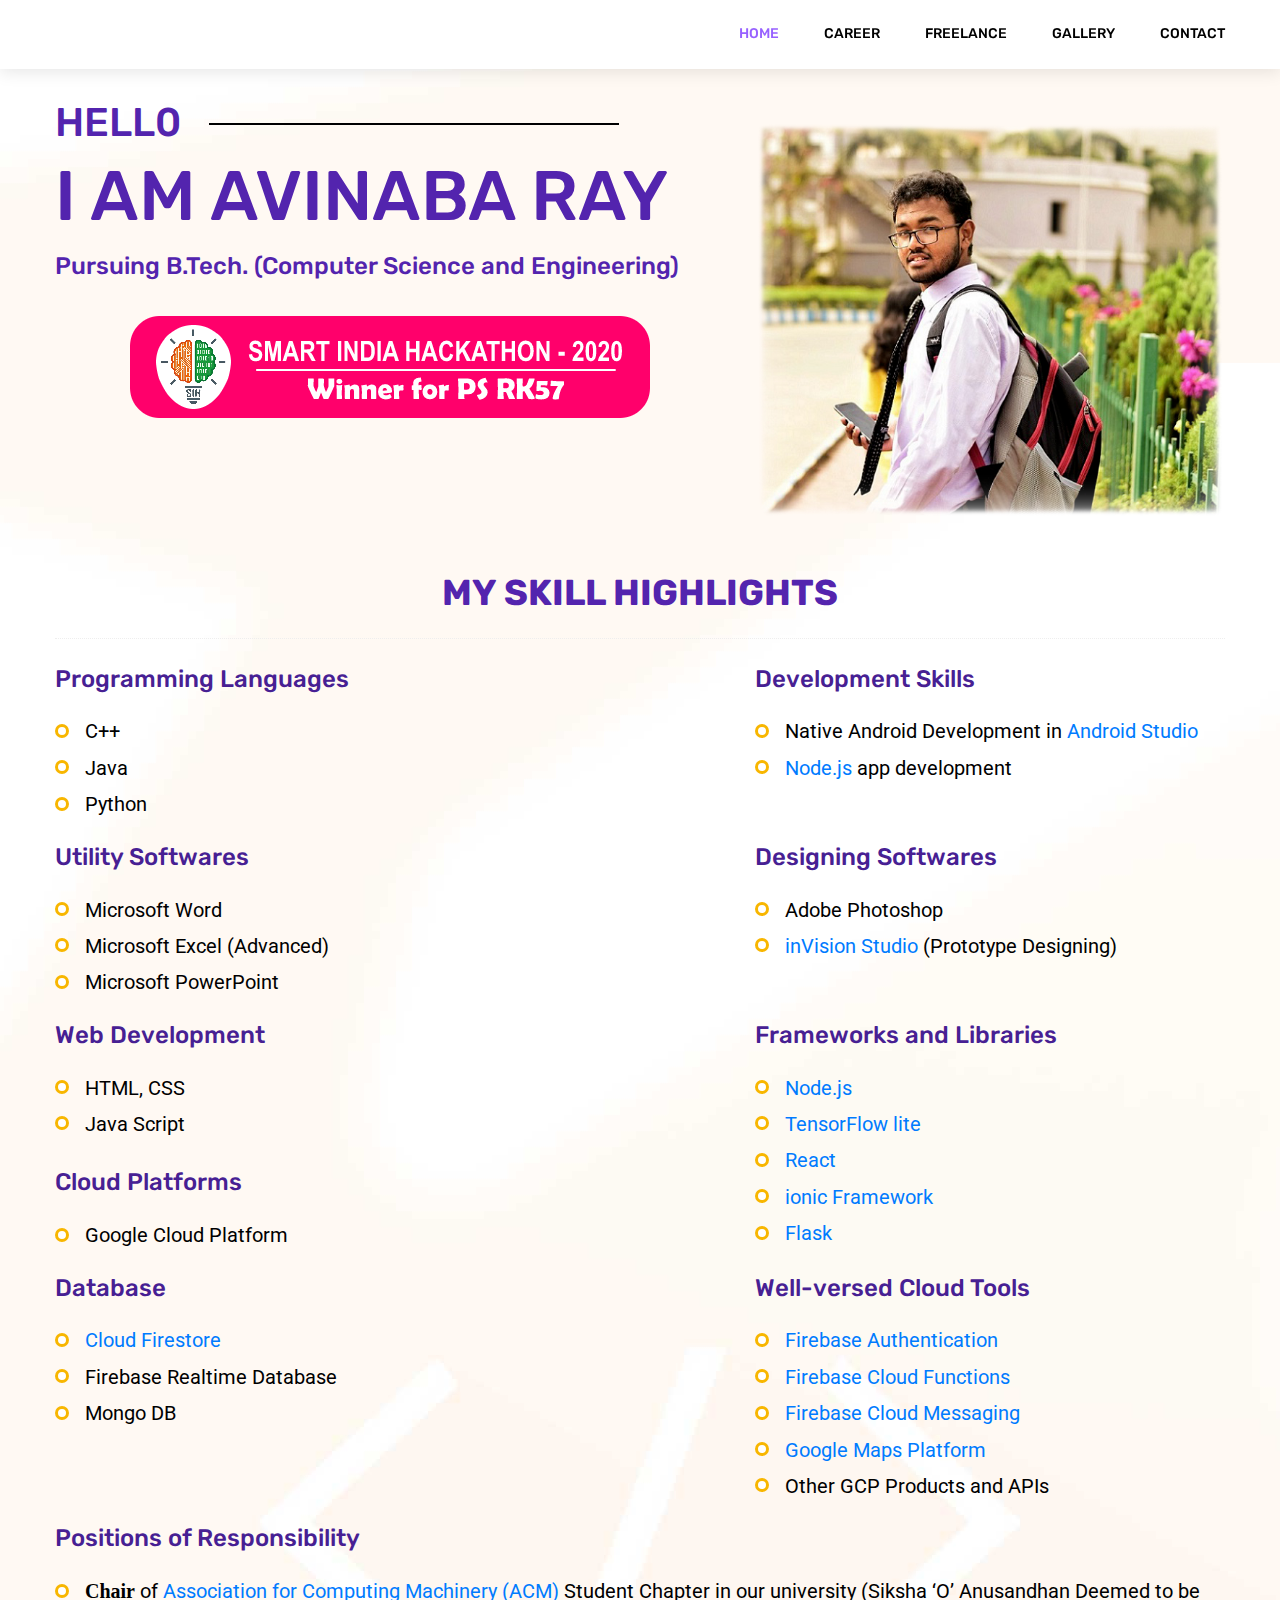
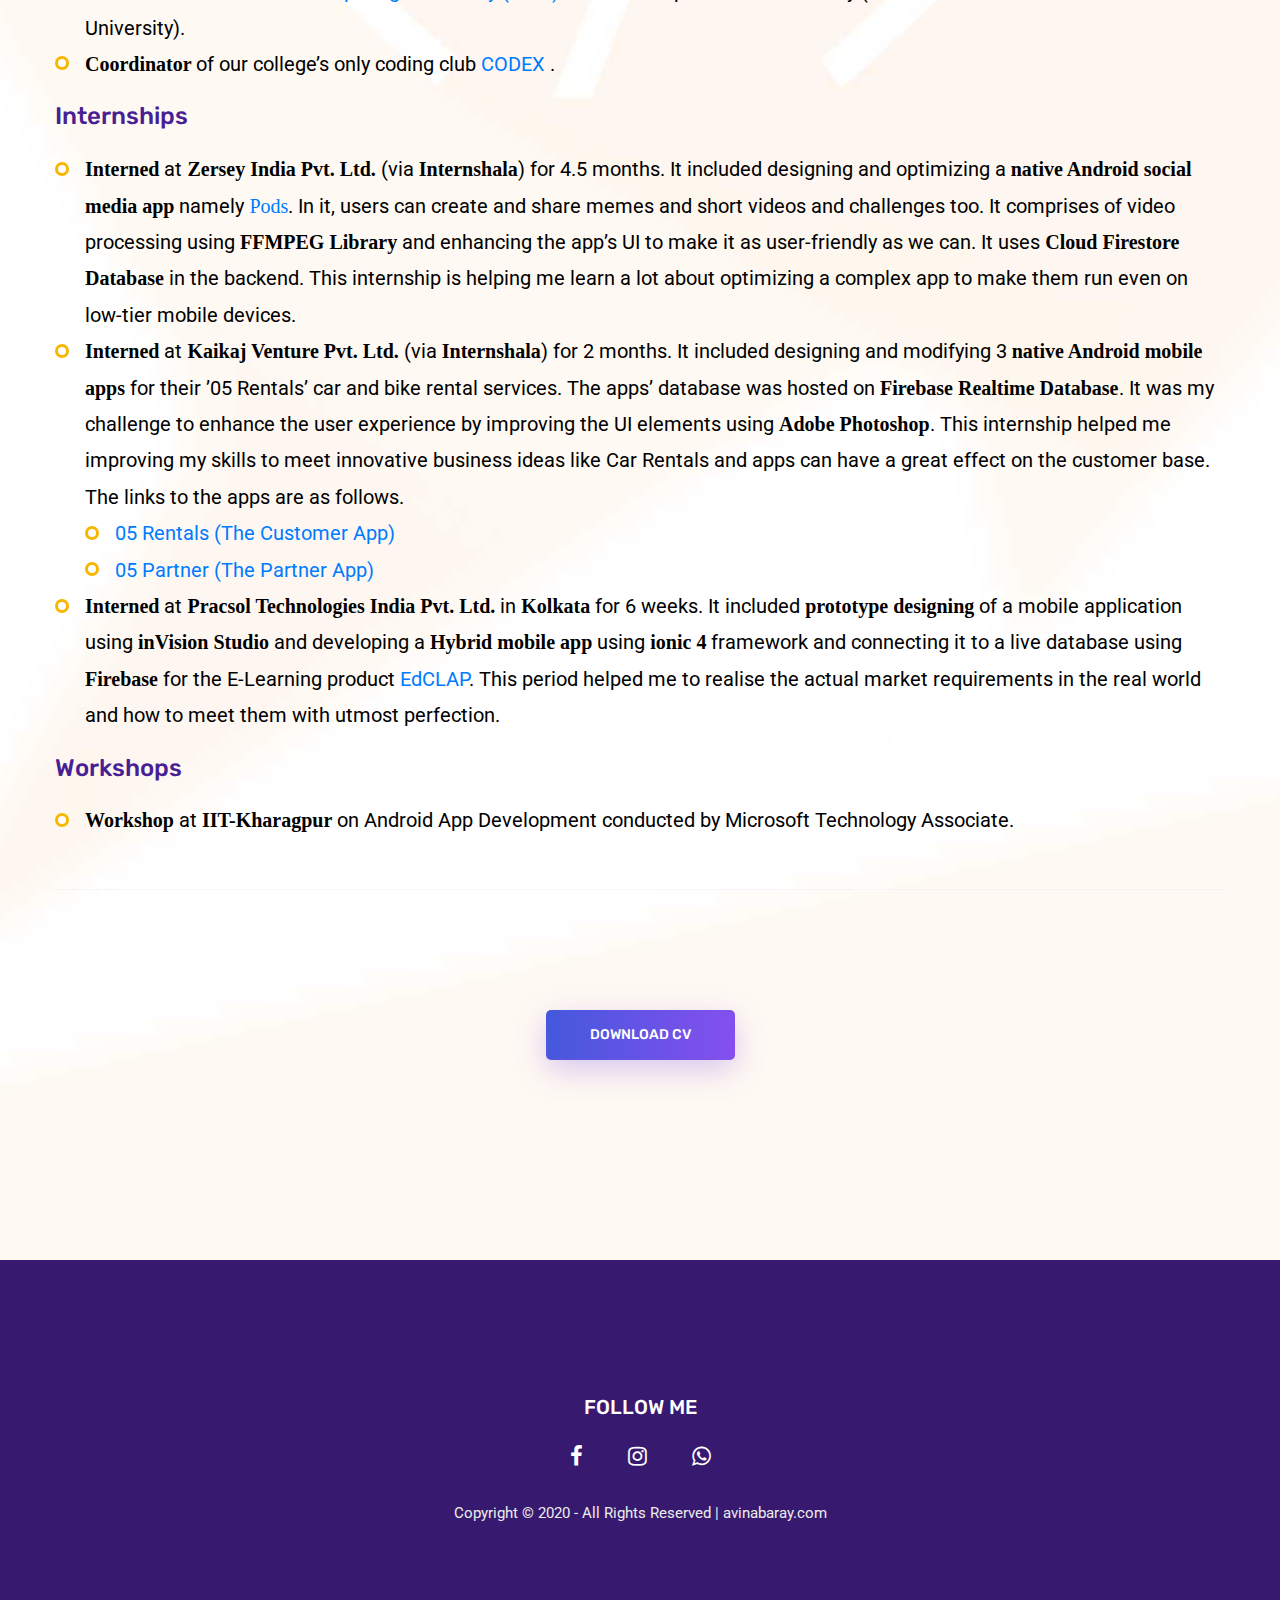
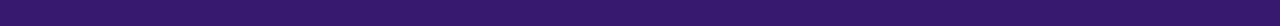
==== commit 60e77978: "SIH banner added" ====
--- a/public/index.html
+++ b/public/index.html
@@ -84,6 +84,9 @@
                         <h1 class="text-uppercase">I am Avinaba Ray</h1>
                         <h5 class="">Pursuing B.Tech. (Computer Science and Engineering)</h5>
 
+                    </div>
+                    <div class="sih-banner">
+                        <img src="img/banner/sih_winner.png"/>
                     </div>
                 </div>
                 <div class="col-lg-5">
--- a/public/vendors/linericon/style.css
+++ b/public/vendors/linericon/style.css
@@ -534,3 +534,8 @@
 .lnr-pointer-left:before {
 	content: "\e8a9";
 }
+
+.sih-banner {
+	display: block;
+	text-align: center;
+}--- a/public/css/style.css
+++ b/public/css/style.css
@@ -27,19 +27,20 @@
 /*----------------------------------------------------*/
 
 /*----------------------Custom Font for Bold Words START--------------------*/
-.bold_words{
-  font-family: 'Parisienne', cursive;
-}
+.bold_words {
+    font-family: 'Parisienne', cursive;
+}
+
 /*----------------------Custom Font for Bold Words END----------------------*/
 
 body {
-  line-height: 26px;
-  font-size: 20px;
-  font-family: "Roboto", sans-serif;
-  font-weight: 400;
-  color: #000000;
-  background: url(../img/body-bg.png) center;
-  }
+    line-height: 26px;
+    font-size: 20px;
+    font-family: "Roboto", sans-serif;
+    font-weight: 400;
+    color: #000000;
+    background: url(../img/body-bg.png) center;
+}
 
 p.col-lg-8.col-sm-12.footer-text {
     color: #ececec;
@@ -55,10 +56,10 @@
 h4,
 h5,
 h6 {
-  font-family: "Rubik", sans-serif;
-  font-weight: 500;
-  color: #5324ae;
-  }
+    font-family: "Rubik", sans-serif;
+    font-weight: 500;
+    color: #5324ae;
+}
 
 h3.mb-30.title_color {
     font-size: 25px;
@@ -70,276 +71,368 @@
 }
 
 .list {
-  list-style: none;
-  margin: 0px;
-  padding: 0px; }
+    list-style: none;
+    margin: 0px;
+    padding: 0px;
+}
 
 a {
-  text-decoration: none;
-  transition: all 0.3s ease-in-out;
-  }
-  a:hover, a:focus {
     text-decoration: none;
-    outline: none; }
+    transition: all 0.3s ease-in-out;
+}
+
+a:hover, a:focus {
+    text-decoration: none;
+    outline: none;
+}
 
 button:focus {
-  outline: none;
-  box-shadow: none; }
+    outline: none;
+    box-shadow: none;
+}
 
 .mt-25 {
-  margin-top: 25px; }
+    margin-top: 25px;
+}
 
 .p0 {
-  padding-left: 0px;
-  padding-right: 0px; }
+    padding-left: 0px;
+    padding-right: 0px;
+}
 
 .white_bg {
-  background: #fff !important; }
+    background: #fff !important;
+}
 
 .mb-50 {
-  margin-bottom: 50px; }
+    margin-bottom: 50px;
+}
 
 .ml-15 {
-  margin-left: 15px; }
+    margin-left: 15px;
+}
 
 .ml-20 {
-  margin-left: 20px; }
+    margin-left: 20px;
+}
 
 .mt-50 {
-  margin-top: 50px; }
+    margin-top: 50px;
+}
 
 /*---------------------------------------------------- */
 /*----------------------------------------------------*/
 .section_gap {
-  padding: 200px 0; }
-  @media (max-width: 1199px) {
+    padding: 200px 0;
+}
+
+@media (max-width: 1199px) {
     .section_gap {
-      padding: 80px 0; } }
+        padding: 80px 0;
+    }
+}
 
 .section_gap_top {
-  padding-top: 200px; }
-  @media (max-width: 1199px) {
+    padding-top: 200px;
+}
+
+@media (max-width: 1199px) {
     .section_gap_top {
-      padding-top: 80px; } }
+        padding-top: 80px;
+    }
+}
 
 .section_gap_bottom {
-  padding-bottom: 200px; }
-  @media (max-width: 1199px) {
+    padding-bottom: 200px;
+}
+
+@media (max-width: 1199px) {
     .section_gap_bottom {
-      padding-bottom: 80px; } }
+        padding-bottom: 80px;
+    }
+}
 
 /* Main Title Area css
 ============================================================================================ */
 .main_title {
-  text-align: center;
-  margin-bottom: 100px;
-  }
-  @media (max-width: 1199px) {
+    text-align: center;
+    margin-bottom: 100px;
+}
+
+@media (max-width: 1199px) {
     .main_title {
-      margin-bottom: 50px; } }
-  .main_title h2 {
+        margin-bottom: 50px;
+    }
+}
+
+.main_title h2 {
     font-size: 36px;
     font-weight: 700;
     margin-bottom: 15px;
     line-height: 50px;
-    text-transform: uppercase; }
-    @media (max-width: 991px) {
-      .main_title h2 br {
-        display: none; } }
-    @media (max-width: 767px) {
-      .main_title h2 {
+    text-transform: uppercase;
+}
+
+@media (max-width: 991px) {
+    .main_title h2 br {
+        display: none;
+    }
+}
+
+@media (max-width: 767px) {
+    .main_title h2 {
         font-size: 30px;
-        line-height: 34px; } }
-  .main_title p {
-    margin-bottom: 0px; }
-    @media (max-width: 991px) {
-      .main_title p br {
-        display: none; } }
-  .main_title.white h2 {
-    color: #fff; }
-  .main_title.white p {
+        line-height: 34px;
+    }
+}
+
+.main_title p {
+    margin-bottom: 0px;
+}
+
+@media (max-width: 991px) {
+    .main_title p br {
+        display: none;
+    }
+}
+
+.main_title.white h2 {
     color: #fff;
-    opacity: .6; }
+}
+
+.main_title.white p {
+    color: #fff;
+    opacity: .6;
+}
 
 /* End Main Title Area css
 ============================================================================================ */
 /* Start Gradient Area css
 ============================================================================================ */
 .gradient-bg, .header_area .navbar .nav .nav-item.submenu ul .nav-item:hover .nav-link, .blog_right_sidebar .widget_title, .blog_right_sidebar .newsletter_widget .bbtns, .blog_right_sidebar .tag_cloud_widget ul li a:hover, .blog-pagination .page-item.active .page-link, .blog-pagination .page-link:hover, .comments-area .btn-reply:hover {
-  background: -webkit-linear-gradient(90deg, #4458dc 0%, #854fee 100%);
-  background: -moz-linear-gradient(90deg, #4458dc 0%, #854fee 100%);
-  background: -o-linear-gradient(90deg, #4458dc 0%, #854fee 100%);
-  background: linear-gradient(90deg, #4458dc 0%, #854fee 100%); }
+    background: -webkit-linear-gradient(90deg, #4458dc 0%, #854fee 100%);
+    background: -moz-linear-gradient(90deg, #4458dc 0%, #854fee 100%);
+    background: -o-linear-gradient(90deg, #4458dc 0%, #854fee 100%);
+    background: linear-gradient(90deg, #4458dc 0%, #854fee 100%);
+}
 
 .border-gradient {
-  border-image: -webkit-linear-gradient(90deg, #4458dc 0%, #854fee 100%);
-  border-image: -moz-linear-gradient(90deg, #4458dc 0%, #854fee 100%);
-  border-image: -o-linear-gradient(90deg, #4458dc 0%, #854fee 100%);
-  border-image: linear-gradient(90deg, #4458dc 0%, #854fee 100%); }
+    border-image: -webkit-linear-gradient(90deg, #4458dc 0%, #854fee 100%);
+    border-image: -moz-linear-gradient(90deg, #4458dc 0%, #854fee 100%);
+    border-image: -o-linear-gradient(90deg, #4458dc 0%, #854fee 100%);
+    border-image: linear-gradient(90deg, #4458dc 0%, #854fee 100%);
+}
 
 .gradient-bg2 {
-  background: -webkit-linear-gradient(90deg, #4458dc 0%, #854fee 100%);
-  background: -moz-linear-gradient(90deg, #4458dc 0%, #854fee 100%);
-  background: -o-linear-gradient(90deg, #4458dc 0%, #854fee 100%);
-  background: linear-gradient(90deg, #4458dc 0%, #854fee 100%); }
+    background: -webkit-linear-gradient(90deg, #4458dc 0%, #854fee 100%);
+    background: -moz-linear-gradient(90deg, #4458dc 0%, #854fee 100%);
+    background: -o-linear-gradient(90deg, #4458dc 0%, #854fee 100%);
+    background: linear-gradient(90deg, #4458dc 0%, #854fee 100%);
+}
 
 .gradient-color, .contact_info .info_item i {
-  background: -webkit-linear-gradient(90deg, #4458dc 0%, #854fee 100%);
-  background: -moz-linear-gradient(90deg, #4458dc 0%, #854fee 100%);
-  background: -o-linear-gradient(90deg, #4458dc 0%, #854fee 100%);
-  background: linear-gradient(90deg, #4458dc 0%, #854fee 100%);
-  -webkit-background-clip: text;
-  -webkit-text-fill-color: transparent; }
+    background: -webkit-linear-gradient(90deg, #4458dc 0%, #854fee 100%);
+    background: -moz-linear-gradient(90deg, #4458dc 0%, #854fee 100%);
+    background: -o-linear-gradient(90deg, #4458dc 0%, #854fee 100%);
+    background: linear-gradient(90deg, #4458dc 0%, #854fee 100%);
+    -webkit-background-clip: text;
+    -webkit-text-fill-color: transparent;
+}
 
 /* End Gradient Area css
 ============================================================================================ */
 .primary_btn {
-  display: inline-block;
-  color: #fff;
-  letter-spacing: 0px;
-  font-family: "Rubik", sans-serif;
-  font-weight: 500;
-  font-size: 14px;
-  line-height: 46px;
-  outline: none !important;
-  text-align: center;
-  cursor: pointer;
-  text-transform: uppercase;
-  border-radius: 5px;
-  background-origin: border-box;
-  background-clip: content-box, border-box;
-  background-image: linear-gradient(to right, #4458dc 0%, #854fee 100%), radial-gradient(circle at top left, #4458dc, #854fee);
-  border: double 2px transparent;
-  box-shadow: 0px 10px 30px rgba(118, 85, 225, 0.3); }
-  .primary_btn span {
-    padding: 0 42px; }
-  .primary_btn.tr-bg {
+    display: inline-block;
+    color: #fff;
+    letter-spacing: 0px;
+    font-family: "Rubik", sans-serif;
+    font-weight: 500;
+    font-size: 14px;
+    line-height: 46px;
+    outline: none !important;
+    text-align: center;
+    cursor: pointer;
+    text-transform: uppercase;
+    border-radius: 5px;
+    background-origin: border-box;
+    background-clip: content-box, border-box;
+    background-image: linear-gradient(to right, #4458dc 0%, #854fee 100%), radial-gradient(circle at top left, #4458dc, #854fee);
+    border: double 2px transparent;
+    box-shadow: 0px 10px 30px rgba(118, 85, 225, 0.3);
+}
+
+.primary_btn span {
+    padding: 0 42px;
+}
+
+.primary_btn.tr-bg {
     background-image: linear-gradient(#6154e4, #4f57df), radial-gradient(circle at top left, #4458dc, #854fee);
     border: 2px solid transparent;
     color: #ffffff;
     box-shadow: none;
-    }
-    .primary_btn.tr-bg:hover {
-      background-image: linear-gradient(to right, #4458dc 0%, #854fee 100%), radial-gradient(circle at top left, #4458dc, #854fee);
-      border: double 2px transparent;
-      color: #ffffff;
-      box-shadow: 0px 10px 30px rgba(118, 85, 225, 0.3); }
-  .primary_btn:hover {
+}
+
+.primary_btn.tr-bg:hover {
+    background-image: linear-gradient(to right, #4458dc 0%, #854fee 100%), radial-gradient(circle at top left, #4458dc, #854fee);
+    border: double 2px transparent;
+    color: #ffffff;
+    box-shadow: 0px 10px 30px rgba(118, 85, 225, 0.3);
+}
+
+.primary_btn:hover {
     background-image: linear-gradient(#ffffff, #ffffff), radial-gradient(circle at top left, #4458dc, #854fee);
     border: 2px solid #854fee;
     color: #222222;
     box-shadow: none;
-    background-clip: border-box; }
+    background-clip: border-box;
+}
 
 .overlay {
-  position: absolute;
-  left: 0;
-  top: 0;
-  height: 100%;
-  width: 100%; }
+    position: absolute;
+    left: 0;
+    top: 0;
+    height: 100%;
+    width: 100%;
+}
 
 /*---------------------------------------------------- */
 /*----------------------------------------------------*/
 .header_area {
-  position: absolute;
-  width: 100%;
-  z-index: 9999;
-  background: #ffffff; }
-  .header_area .menu_nav {
-    width: 100%; }
-  .header_area .navbar {
+    position: absolute;
+    width: 100%;
+    z-index: 9999;
+    background: #ffffff;
+}
+
+.header_area .menu_nav {
+    width: 100%;
+}
+
+.header_area .navbar {
     background: transparent;
     padding: 0px;
     border: 0px;
     border-radius: 0px;
-    width: 100%; }
-    .header_area .navbar .nav .nav-item {
-      margin-right: 45px; }
-      .header_area .navbar .nav .nav-item .nav-link {
-        font: 500 14px/100px "Rubik", sans-serif;
-        text-transform: uppercase;
-
-/*--------I changed here to make the nav bar look alike as the one during Scrolling--------*/
-                
-        line-height:70px;
-
-/*----------------------My Change up to here-----------------------------------------------*/
-        
-        color: #000000;
+    width: 100%;
+}
+
+.header_area .navbar .nav .nav-item {
+    margin-right: 45px;
+}
+
+.header_area .navbar .nav .nav-item .nav-link {
+    font: 500 14px/100px "Rubik", sans-serif;
+    text-transform: uppercase;
+
+    /*--------I changed here to make the nav bar look alike as the one during Scrolling--------*/
+
+    line-height: 70px;
+
+    /*----------------------My Change up to here-----------------------------------------------*/
+
+    color: #000000;
+    padding: 0px;
+    display: inline-block;
+}
+
+.header_area .navbar .nav .nav-item .nav-link:after {
+    display: none;
+}
+
+.header_area .navbar .nav .nav-item:hover .nav-link, .header_area .navbar .nav .nav-item.active .nav-link {
+    color: #9761ff;
+}
+
+.header_area .navbar .nav .nav-item.submenu {
+    position: relative;
+}
+
+.header_area .navbar .nav .nav-item.submenu ul {
+    border: none;
+    padding: 0px;
+    border-radius: 0px;
+    box-shadow: none;
+    margin: 0px;
+    background: #fff;
+}
+
+@media (min-width: 992px) {
+    .header_area .navbar .nav .nav-item.submenu ul {
+        position: absolute;
+        top: 120%;
+        left: 0px;
+        min-width: 200px;
+        text-align: left;
+        opacity: 0;
+        transition: all 300ms ease-in;
+        visibility: hidden;
+        display: block;
+        border: none;
         padding: 0px;
-        display: inline-block;
-        }
-        .header_area .navbar .nav .nav-item .nav-link:after {
-          display: none; }
-      .header_area .navbar .nav .nav-item:hover .nav-link, .header_area .navbar .nav .nav-item.active .nav-link {
-        color: #9761ff;
-        }
-      .header_area .navbar .nav .nav-item.submenu {
-        position: relative; }
-        .header_area .navbar .nav .nav-item.submenu ul {
-          border: none;
-          padding: 0px;
-          border-radius: 0px;
-          box-shadow: none;
-          margin: 0px;
-          background: #fff; }
-          @media (min-width: 992px) {
-            .header_area .navbar .nav .nav-item.submenu ul {
-              position: absolute;
-              top: 120%;
-              left: 0px;
-              min-width: 200px;
-              text-align: left;
-              opacity: 0;
-              transition: all 300ms ease-in;
-              visibility: hidden;
-              display: block;
-              border: none;
-              padding: 0px;
-              border-radius: 0px;
-              box-shadow: 0px 10px 30px 0px rgba(0, 0, 0, 0.1); } }
-          .header_area .navbar .nav .nav-item.submenu ul:before {
-            content: "";
-            width: 0;
-            height: 0;
-            border-style: solid;
-            border-width: 10px 10px 0 10px;
-            border-color: #eeeeee transparent transparent transparent;
-            position: absolute;
-            right: 24px;
-            top: 45px;
-            z-index: 3;
-            opacity: 0;
-            transition: all 400ms linear; }
-          .header_area .navbar .nav .nav-item.submenu ul .nav-item {
-            display: block;
-            float: none;
-            margin-right: 0px;
-            border-bottom: 1px solid #ededed;
-            margin-left: 0px;
-            transition: all 0.4s linear; }
-            .header_area .navbar .nav .nav-item.submenu ul .nav-item .nav-link {
-              line-height: 45px;
-              color: #000000;
-              padding: 0px 30px;
-              transition: all 150ms linear;
-              display: block;
-              text-transform: capitalize;
-              margin-right: 0px; }
-            .header_area .navbar .nav .nav-item.submenu ul .nav-item:last-child {
-              border-bottom: none; }
-            .header_area .navbar .nav .nav-item.submenu ul .nav-item:hover .nav-link {
-              color: #fff; }
-        @media (min-width: 992px) {
-          .header_area .navbar .nav .nav-item.submenu:hover ul {
-            visibility: visible;
-            opacity: 1;
-            top: 100%; } }
-        .header_area .navbar .nav .nav-item.submenu:hover ul .nav-item {
-          margin-top: 0px; }
-      .header_area .navbar .nav .nav-item:last-child {
-        margin-right: 0px; }
-  .header_area.navbar_fixed .main_menu {
+        border-radius: 0px;
+        box-shadow: 0px 10px 30px 0px rgba(0, 0, 0, 0.1);
+    }
+}
+
+.header_area .navbar .nav .nav-item.submenu ul:before {
+    content: "";
+    width: 0;
+    height: 0;
+    border-style: solid;
+    border-width: 10px 10px 0 10px;
+    border-color: #eeeeee transparent transparent transparent;
+    position: absolute;
+    right: 24px;
+    top: 45px;
+    z-index: 3;
+    opacity: 0;
+    transition: all 400ms linear;
+}
+
+.header_area .navbar .nav .nav-item.submenu ul .nav-item {
+    display: block;
+    float: none;
+    margin-right: 0px;
+    border-bottom: 1px solid #ededed;
+    margin-left: 0px;
+    transition: all 0.4s linear;
+}
+
+.header_area .navbar .nav .nav-item.submenu ul .nav-item .nav-link {
+    line-height: 45px;
+    color: #000000;
+    padding: 0px 30px;
+    transition: all 150ms linear;
+    display: block;
+    text-transform: capitalize;
+    margin-right: 0px;
+}
+
+.header_area .navbar .nav .nav-item.submenu ul .nav-item:last-child {
+    border-bottom: none;
+}
+
+.header_area .navbar .nav .nav-item.submenu ul .nav-item:hover .nav-link {
+    color: #fff;
+}
+
+@media (min-width: 992px) {
+    .header_area .navbar .nav .nav-item.submenu:hover ul {
+        visibility: visible;
+        opacity: 1;
+        top: 100%;
+    }
+}
+
+.header_area .navbar .nav .nav-item.submenu:hover ul .nav-item {
+    margin-top: 0px;
+}
+
+.header_area .navbar .nav .nav-item:last-child {
+    margin-right: 0px;
+}
+
+.header_area.navbar_fixed .main_menu {
     position: fixed;
     width: 100%;
     top: -70px;
@@ -349,106 +442,165 @@
     transform: translateY(69px);
     transition: transform 500ms ease, background 500ms ease;
     -webkit-transition: transform 500ms ease, background 500ms ease;
-    box-shadow: 0px 3px 16px 0px rgba(0, 0, 0, 0.1); }
-    .header_area.navbar_fixed .main_menu .navbar .nav .nav-item .nav-link {
-      line-height: 70px; }
-  @media (min-width: 992px) {
+    box-shadow: 0px 3px 16px 0px rgba(0, 0, 0, 0.1);
+}
+
+.header_area.navbar_fixed .main_menu .navbar .nav .nav-item .nav-link {
+    line-height: 70px;
+}
+
+@media (min-width: 992px) {
     .header_area.white_menu .navbar .navbar-brand img {
-      display: none; }
-      .header_area.white_menu .navbar .navbar-brand img + img {
-        display: inline-block; } }
-  @media (max-width: 991px) {
+        display: none;
+    }
+
+    .header_area.white_menu .navbar .navbar-brand img + img {
+        display: inline-block;
+    }
+}
+
+@media (max-width: 991px) {
     .header_area.white_menu .navbar .navbar-brand img {
-      display: inline-block; }
-      .header_area.white_menu .navbar .navbar-brand img + img {
-        display: none; } }
-  .header_area.white_menu .navbar .nav .nav-item .nav-link {
-    color: #fff; }
-  .header_area.white_menu.navbar_fixed .main_menu .navbar .navbar-brand img {
-    display: inline-block; }
-    .header_area.white_menu.navbar_fixed .main_menu .navbar .navbar-brand img + img {
-      display: none; }
-  .header_area.white_menu.navbar_fixed .main_menu .navbar .nav .nav-item .nav-link {
+        display: inline-block;
+    }
+
+    .header_area.white_menu .navbar .navbar-brand img + img {
+        display: none;
+    }
+}
+
+.header_area.white_menu .navbar .nav .nav-item .nav-link {
+    color: #fff;
+}
+
+.header_area.white_menu.navbar_fixed .main_menu .navbar .navbar-brand img {
+    display: inline-block;
+}
+
+.header_area.white_menu.navbar_fixed .main_menu .navbar .navbar-brand img + img {
+    display: none;
+}
+
+.header_area.white_menu.navbar_fixed .main_menu .navbar .nav .nav-item .nav-link {
     line-height: 70px;
-    color: #000000; }
+    color: #000000;
+}
 
 .owl-carousel.off {
-  display: -ms-flexbox;
-  display: flex; }
+    display: -ms-flexbox;
+    display: flex;
+}
 
 /*---------------------------------------------------- */
 /*----------------------------------------------------*/
 /* Home Banner Area css
 ============================================================================================ */
 .home_banner_area {
-  z-index: 1;
-  /* background: url(../img/banner/home-banner.png) no-repeat top center; */
-  background-position: center;
-  background-size: cover;
-  }
-  .home_banner_area .banner_inner {
-    width: 100%; }
+    z-index: 1;
+    /* background: url(../img/banner/home-banner.png) no-repeat top center; */
+    background-position: center;
+    background-size: cover;
+}
+
+.home_banner_area .banner_inner {
+    width: 100%;
+}
+
+.home_banner_area .banner_inner .home_right_img {
+    padding-top: 120px;
+}
+
+@media (max-width: 1480px) {
+    .home_banner_area .banner_inner .home_right_img img {
+        max-width: 100%;
+        height: auto;
+    }
+}
+
+@media (max-width: 991px) {
     .home_banner_area .banner_inner .home_right_img {
-      padding-top: 197px; }
-      @media (max-width: 1480px) {
-        .home_banner_area .banner_inner .home_right_img img {
-          max-width: 100%;
-          height: auto;
-          } }
-      @media (max-width: 991px) {
-        .home_banner_area .banner_inner .home_right_img {
-          display: contents;
-          } }
-    .home_banner_area .banner_inner .col-lg-7 {
-      vertical-align: middle;
-      align-self: center; }
+        display: contents;
+    }
+}
+
+.home_banner_area .banner_inner .col-lg-7 {
+    vertical-align: middle;
+    align-self: center;
+}
+
+.home_banner_area .banner_inner .banner_content {
+    text-align: left;
+}
+
+@media (max-width: 991px) {
     .home_banner_area .banner_inner .banner_content {
-      text-align: left; }
-      @media (max-width: 991px) {
-        .home_banner_area .banner_inner .banner_content {
-          margin-top: 150px; } }
-      .home_banner_area .banner_inner .banner_content h3 {
-        font-size: 40px;
-        margin-bottom: 20px;
-        position: relative; }
-        .home_banner_area .banner_inner .banner_content h3:after {
-          content: '';
-          width: 410px;
-          height: 2px;
-          position: absolute;
-          top: 50%;
-          left: 23%;
-          background: #000000; }
-          @media (max-width: 575px) {
-            .home_banner_area .banner_inner .banner_content h3:after {
-              display: none; } }
-      .home_banner_area .banner_inner .banner_content h1 {
-        margin-top: 20px;
-        font-size: 70px;
-        line-height: 60px;
-        margin-bottom: 25px; }
-        @media (max-width: 1024px) {
-          .home_banner_area .banner_inner .banner_content h1 {
-            font-size: 60px; } }
-        @media (max-width: 767px) {
-          .home_banner_area .banner_inner .banner_content h1 {
-            font-size: 50px; } }
-      .home_banner_area .banner_inner .banner_content h5 {
-        font-size: 24px;
-        margin-bottom: 35px; }
-      .home_banner_area .banner_inner .banner_content .primary_btn {
-        margin-right: 20px; }
+        margin-top: 150px;
+    }
+}
+
+.home_banner_area .banner_inner .banner_content h3 {
+    font-size: 40px;
+    margin-bottom: 20px;
+    position: relative;
+}
+
+.home_banner_area .banner_inner .banner_content h3:after {
+    content: '';
+    width: 410px;
+    height: 2px;
+    position: absolute;
+    top: 50%;
+    left: 23%;
+    background: #000000;
+}
+
+@media (max-width: 575px) {
+    .home_banner_area .banner_inner .banner_content h3:after {
+        display: none;
+    }
+}
+
+.home_banner_area .banner_inner .banner_content h1 {
+    margin-top: 20px;
+    font-size: 70px;
+    line-height: 60px;
+    margin-bottom: 25px;
+}
+
+@media (max-width: 1024px) {
+    .home_banner_area .banner_inner .banner_content h1 {
+        font-size: 60px;
+    }
+}
+
+@media (max-width: 767px) {
+    .home_banner_area .banner_inner .banner_content h1 {
+        font-size: 50px;
+    }
+}
+
+.home_banner_area .banner_inner .banner_content h5 {
+    font-size: 24px;
+    margin-bottom: 35px;
+}
+
+.home_banner_area .banner_inner .banner_content .primary_btn {
+    margin-right: 20px;
+}
 
 .banner_area {
-  position: relative;
-  z-index: 1;
-  min-height: 290px;
-  }
-  @media (max-width: 1199px) {
+    position: relative;
+    z-index: 1;
+    min-height: 290px;
+}
+
+@media (max-width: 1199px) {
     .banner_area {
-      min-height: 290px;
-      } }
-  .banner_area .banner_inner {
+        min-height: 290px;
+    }
+}
+
+.banner_area .banner_inner {
     position: relative;
     overflow: hidden;
     width: 100%;
@@ -457,53 +609,75 @@
     background-size: 90% 85%;
     width: 98%;
     z-index: 1;
-    }
-    @media (max-width: 1199px) {
-      .banner_area .banner_inner {
+}
+
+@media (max-width: 1199px) {
+    .banner_area .banner_inner {
         min-height: 290px;
-        } }
-    @media (max-width: 991px) {
-      .banner_area .banner_inner {
+    }
+}
+
+@media (max-width: 991px) {
+    .banner_area .banner_inner {
         background: #371a6f;
         width: 100%;
-        } }
+    }
+}
+
+.banner_area .banner_inner .banner_content {
+    margin-left: 50px;
+    margin-top: 100px;
+}
+
+@media (max-width: 991px) {
     .banner_area .banner_inner .banner_content {
-      margin-left: 50px;
-      margin-top: 100px; }
-      @media (max-width: 991px) {
-        .banner_area .banner_inner .banner_content {
-          margin-left: 0px;
-          margin-top: 50px; } }
-      .banner_area .banner_inner .banner_content h2 {
-        color: #fff;
-        font-size: 50px;
-        font-family: "Rubik", sans-serif;
-        margin-bottom: 10px;
-        text-transform: uppercase;
-        font-weight: 700; }
-        @media (max-width: 991px) {
-          .banner_area .banner_inner .banner_content h2 {
-            font-size: 30px; } }
-      .banner_area .banner_inner .banner_content .page_link a {
-        font-size: 14px;
-        color: #fff;
-        font-family: "Roboto", sans-serif;
-        margin-right: 20px;
-        position: relative; }
-        .banner_area .banner_inner .banner_content .page_link a:before {
-          content: "-";
-          position: absolute;
-          right: -14px;
-          top: 50%;
-          -webkit-transform: translateY(-50%);
-          -moz-transform: translateY(-50%);
-          -ms-transform: translateY(-50%);
-          -o-transform: translateY(-50%);
-          transform: translateY(-50%); }
-        .banner_area .banner_inner .banner_content .page_link a:last-child {
-          margin-right: 0px; }
-          .banner_area .banner_inner .banner_content .page_link a:last-child:before {
-            display: none; }
+        margin-left: 0px;
+        margin-top: 50px;
+    }
+}
+
+.banner_area .banner_inner .banner_content h2 {
+    color: #fff;
+    font-size: 50px;
+    font-family: "Rubik", sans-serif;
+    margin-bottom: 10px;
+    text-transform: uppercase;
+    font-weight: 700;
+}
+
+@media (max-width: 991px) {
+    .banner_area .banner_inner .banner_content h2 {
+        font-size: 30px;
+    }
+}
+
+.banner_area .banner_inner .banner_content .page_link a {
+    font-size: 14px;
+    color: #fff;
+    font-family: "Roboto", sans-serif;
+    margin-right: 20px;
+    position: relative;
+}
+
+.banner_area .banner_inner .banner_content .page_link a:before {
+    content: "-";
+    position: absolute;
+    right: -14px;
+    top: 50%;
+    -webkit-transform: translateY(-50%);
+    -moz-transform: translateY(-50%);
+    -ms-transform: translateY(-50%);
+    -o-transform: translateY(-50%);
+    transform: translateY(-50%);
+}
+
+.banner_area .banner_inner .banner_content .page_link a:last-child {
+    margin-right: 0px;
+}
+
+.banner_area .banner_inner .banner_content .page_link a:last-child:before {
+    display: none;
+}
 
 /* End Home Banner Area css
 ============================================================================================ */
@@ -514,99 +688,130 @@
 /* End Latest Blog Area css
 ============================================================================================ */
 .blog_btn {
-  border: 1px solid #eeeeee;
-  background: #f9f9ff;
-  padding: 0px 32px;
-  font-size: 13px;
-  font-weight: 500;
-  font-family: "Roboto", sans-serif;
-  color: #000000;
-  line-height: 34px;
-  display: inline-block; }
-  .blog_btn:hover {
+    border: 1px solid #eeeeee;
+    background: #f9f9ff;
+    padding: 0px 32px;
+    font-size: 13px;
+    font-weight: 500;
+    font-family: "Roboto", sans-serif;
+    color: #000000;
+    line-height: 34px;
+    display: inline-block;
+}
+
+.blog_btn:hover {
     background: #4458dc;
     border-color: #4458dc;
-    color: #fff; }
+    color: #fff;
+}
 
 .white_bg_btn {
-  background: #fff;
-  display: inline-block;
-  color: #000000;
-  line-height: 40px;
-  padding: 0px 28px;
-  font-size: 14px;
-  font-family: "Roboto", sans-serif;
-  font-weight: 500;
-  text-transform: uppercase;
-  -webkit-transition: all 0.4s ease 0s;
-  -moz-transition: all 0.4s ease 0s;
-  -o-transition: all 0.4s ease 0s;
-  transition: all 0.4s ease 0s;
-  border: none; }
-  .white_bg_btn:hover {
+    background: #fff;
+    display: inline-block;
+    color: #000000;
+    line-height: 40px;
+    padding: 0px 28px;
+    font-size: 14px;
+    font-family: "Roboto", sans-serif;
+    font-weight: 500;
+    text-transform: uppercase;
+    -webkit-transition: all 0.4s ease 0s;
+    -moz-transition: all 0.4s ease 0s;
+    -o-transition: all 0.4s ease 0s;
+    transition: all 0.4s ease 0s;
+    border: none;
+}
+
+.white_bg_btn:hover {
     background: #4458dc;
-    color: #fff; }
+    color: #fff;
+}
 
 /* Causes Area css
 ============================================================================================ */
 .causes_slider .owl-dots {
-  text-align: center;
-  margin-top: 80px; }
-  .causes_slider .owl-dots .owl-dot {
+    text-align: center;
+    margin-top: 80px;
+}
+
+.causes_slider .owl-dots .owl-dot {
     height: 14px;
     width: 14px;
     background: #eeeeee;
     display: inline-block;
-    margin-right: 7px; }
-    .causes_slider .owl-dots .owl-dot:last-child {
-      margin-right: 0px; }
-    .causes_slider .owl-dots .owl-dot.active {
-      background: #4458dc; }
+    margin-right: 7px;
+}
+
+.causes_slider .owl-dots .owl-dot:last-child {
+    margin-right: 0px;
+}
+
+.causes_slider .owl-dots .owl-dot.active {
+    background: #4458dc;
+}
 
 .causes_item {
-  background: #fff; }
-  .causes_item .causes_img {
-    position: relative; }
-    .causes_item .causes_img .c_parcent {
-      position: absolute;
-      bottom: 0px;
-      width: 100%;
-      left: 0px;
-      height: 3px;
-      background: rgba(255, 255, 255, 0.5); }
-      .causes_item .causes_img .c_parcent span {
-        width: 70%;
-        height: 3px;
-        background: #4458dc;
-        position: absolute;
-        left: 0px;
-        bottom: 0px; }
-        .causes_item .causes_img .c_parcent span:before {
-          content: "75%";
-          position: absolute;
-          right: -10px;
-          bottom: 0px;
-          background: #4458dc;
-          color: #fff;
-          padding: 0px 5px; }
-  .causes_item .causes_text {
-    padding: 30px 35px 40px 30px; }
-    .causes_item .causes_text h4 {
-      color: #000000;
-      font-family: "Roboto", sans-serif;
-      font-size: 18px;
-      font-weight: 600;
-      margin-bottom: 15px;
-      cursor: pointer; }
-      .causes_item .causes_text h4:hover {
-        color: #4458dc; }
-    .causes_item .causes_text p {
-      font-size: 14px;
-      line-height: 24px;
-      color: #777777;
-      font-weight: 300;
-      margin-bottom: 0px; }
-  .causes_item .causes_bottom a {
+    background: #fff;
+}
+
+.causes_item .causes_img {
+    position: relative;
+}
+
+.causes_item .causes_img .c_parcent {
+    position: absolute;
+    bottom: 0px;
+    width: 100%;
+    left: 0px;
+    height: 3px;
+    background: rgba(255, 255, 255, 0.5);
+}
+
+.causes_item .causes_img .c_parcent span {
+    width: 70%;
+    height: 3px;
+    background: #4458dc;
+    position: absolute;
+    left: 0px;
+    bottom: 0px;
+}
+
+.causes_item .causes_img .c_parcent span:before {
+    content: "75%";
+    position: absolute;
+    right: -10px;
+    bottom: 0px;
+    background: #4458dc;
+    color: #fff;
+    padding: 0px 5px;
+}
+
+.causes_item .causes_text {
+    padding: 30px 35px 40px 30px;
+}
+
+.causes_item .causes_text h4 {
+    color: #000000;
+    font-family: "Roboto", sans-serif;
+    font-size: 18px;
+    font-weight: 600;
+    margin-bottom: 15px;
+    cursor: pointer;
+}
+
+.causes_item .causes_text h4:hover {
+    color: #4458dc;
+}
+
+.causes_item .causes_text p {
+    font-size: 14px;
+    line-height: 24px;
+    color: #777777;
+    font-weight: 300;
+    margin-bottom: 0px;
+}
+
+.causes_item .causes_bottom a {
     width: 50%;
     border: 1px solid #4458dc;
     text-align: center;
@@ -616,62 +821,90 @@
     color: #fff;
     font-family: "Roboto", sans-serif;
     font-size: 14px;
-    font-weight: 500; }
-    .causes_item .causes_bottom a + a {
-      border-color: #eeeeee;
-      background: #fff;
-      font-size: 14px;
-      color: #000000; }
+    font-weight: 500;
+}
+
+.causes_item .causes_bottom a + a {
+    border-color: #eeeeee;
+    background: #fff;
+    font-size: 14px;
+    color: #000000;
+}
 
 /* End Causes Area css
 ============================================================================================ */
 /*================= latest_blog_area css =============*/
 .single-recent-blog-post {
-  margin-bottom: 30px; }
-  .single-recent-blog-post .thumb {
-    overflow: hidden; }
-    .single-recent-blog-post .thumb img {
-      transition: all 0.7s linear; }
-  .single-recent-blog-post .details {
-    padding-top: 30px; }
-    .single-recent-blog-post .details .sec_h4 {
-      line-height: 24px;
-      padding: 10px 0px 13px;
-      transition: all 0.3s linear; }
-      .single-recent-blog-post .details .sec_h4:hover {
-        color: #777777; }
-  .single-recent-blog-post .date {
+    margin-bottom: 30px;
+}
+
+.single-recent-blog-post .thumb {
+    overflow: hidden;
+}
+
+.single-recent-blog-post .thumb img {
+    transition: all 0.7s linear;
+}
+
+.single-recent-blog-post .details {
+    padding-top: 30px;
+}
+
+.single-recent-blog-post .details .sec_h4 {
+    line-height: 24px;
+    padding: 10px 0px 13px;
+    transition: all 0.3s linear;
+}
+
+.single-recent-blog-post .details .sec_h4:hover {
+    color: #777777;
+}
+
+.single-recent-blog-post .date {
     font-size: 14px;
     line-height: 24px;
-    font-weight: 400; }
-  .single-recent-blog-post:hover img {
-    transform: scale(1.23) rotate(10deg); }
+    font-weight: 400;
+}
+
+.single-recent-blog-post:hover img {
+    transform: scale(1.23) rotate(10deg);
+}
 
 .tags .tag_btn {
-  font-size: 12px;
-  font-weight: 500;
-  line-height: 20px;
-  border: 1px solid #eeeeee;
-  display: inline-block;
-  padding: 1px 18px;
-  text-align: center;
-  color: #000000; }
-  .tags .tag_btn:before {
-    background: #4458dc; }
-  .tags .tag_btn + .tag_btn {
-    margin-left: 2px; }
+    font-size: 12px;
+    font-weight: 500;
+    line-height: 20px;
+    border: 1px solid #eeeeee;
+    display: inline-block;
+    padding: 1px 18px;
+    text-align: center;
+    color: #000000;
+}
+
+.tags .tag_btn:before {
+    background: #4458dc;
+}
+
+.tags .tag_btn + .tag_btn {
+    margin-left: 2px;
+}
 
 /*========= blog_categorie_area css ===========*/
 .blog_categorie_area {
-  padding-bottom: 80px; }
+    padding-bottom: 80px;
+}
 
 .categories_post {
-  position: relative;
-  text-align: center;
-  cursor: pointer; }
-  .categories_post img {
-    max-width: 100%; }
-  .categories_post .categories_details {
+    position: relative;
+    text-align: center;
+    cursor: pointer;
+}
+
+.categories_post img {
+    max-width: 100%;
+}
+
+.categories_post .categories_details {
     position: absolute;
     top: 20px;
     left: 20px;
@@ -682,101 +915,141 @@
     transition: all 0.3s linear;
     display: flex;
     align-items: center;
-    justify-content: center; }
-    .categories_post .categories_details h5 {
-      margin-bottom: 0px;
-      font-size: 18px;
-      line-height: 26px;
-      text-transform: uppercase;
-      color: #fff;
-      position: relative; }
-    .categories_post .categories_details p {
-      font-weight: 300;
-      font-size: 14px;
-      line-height: 26px;
-      margin-bottom: 0px;
-      -webkit-transition: all 0.4s ease 0s;
-      -moz-transition: all 0.4s ease 0s;
-      -o-transition: all 0.4s ease 0s;
-      transition: all 0.4s ease 0s; }
-    .categories_post .categories_details .border_line {
-      margin: 10px 0px;
-      background: #fff;
-      width: 100%;
-      height: 1px; }
-  .categories_post:hover .categories_details {
-    background: rgba(68, 88, 220, 0.85); }
+    justify-content: center;
+}
+
+.categories_post .categories_details h5 {
+    margin-bottom: 0px;
+    font-size: 18px;
+    line-height: 26px;
+    text-transform: uppercase;
+    color: #fff;
+    position: relative;
+}
+
+.categories_post .categories_details p {
+    font-weight: 300;
+    font-size: 14px;
+    line-height: 26px;
+    margin-bottom: 0px;
+    -webkit-transition: all 0.4s ease 0s;
+    -moz-transition: all 0.4s ease 0s;
+    -o-transition: all 0.4s ease 0s;
+    transition: all 0.4s ease 0s;
+}
+
+.categories_post .categories_details .border_line {
+    margin: 10px 0px;
+    background: #fff;
+    width: 100%;
+    height: 1px;
+}
+
+.categories_post:hover .categories_details {
+    background: rgba(68, 88, 220, 0.85);
+}
 
 /*============ blog_left_sidebar css ==============*/
 .blog_item {
-  margin-bottom: 40px; }
+    margin-bottom: 40px;
+}
 
 .blog_info {
-  padding-top: 30px; }
-  .blog_info .post_tag {
-    padding-bottom: 20px; }
-    .blog_info .post_tag a {
-      font: 300 14px/21px "Roboto", sans-serif;
-      color: #000000; }
-      .blog_info .post_tag a:hover {
-        color: #777777; }
-      .blog_info .post_tag a.active {
-        color: #4458dc; }
-  .blog_info .blog_meta li a {
+    padding-top: 30px;
+}
+
+.blog_info .post_tag {
+    padding-bottom: 20px;
+}
+
+.blog_info .post_tag a {
+    font: 300 14px/21px "Roboto", sans-serif;
+    color: #000000;
+}
+
+.blog_info .post_tag a:hover {
+    color: #777777;
+}
+
+.blog_info .post_tag a.active {
+    color: #4458dc;
+}
+
+.blog_info .blog_meta li a {
     font: 300 14px/20px "Roboto", sans-serif;
     color: #777777;
     vertical-align: middle;
     padding-bottom: 12px;
-    display: inline-block; }
-    .blog_info .blog_meta li a i {
-      color: #000000;
-      font-size: 16px;
-      font-weight: 600;
-      padding-left: 15px;
-      line-height: 20px;
-      vertical-align: middle; }
-    .blog_info .blog_meta li a:hover {
-      color: #4458dc; }
+    display: inline-block;
+}
+
+.blog_info .blog_meta li a i {
+    color: #000000;
+    font-size: 16px;
+    font-weight: 600;
+    padding-left: 15px;
+    line-height: 20px;
+    vertical-align: middle;
+}
+
+.blog_info .blog_meta li a:hover {
+    color: #4458dc;
+}
 
 .blog_post img {
-  max-width: 100%; }
+    max-width: 100%;
+}
+
 .blog_post .primary_btn {
-  line-height: 38px; }
+    line-height: 38px;
+}
 
 .blog_details {
-  padding-top: 20px; }
-  .blog_details h2 {
+    padding-top: 20px;
+}
+
+.blog_details h2 {
     font-size: 24px;
     line-height: 36px;
     color: #000000;
     font-weight: 600;
-    transition: all 0.3s linear; }
-    .blog_details h2:hover {
-      color: #4458dc; }
-  .blog_details p {
-    margin-bottom: 26px; }
+    transition: all 0.3s linear;
+}
+
+.blog_details h2:hover {
+    color: #4458dc;
+}
+
+.blog_details p {
+    margin-bottom: 26px;
+}
 
 .view_btn {
-  font-size: 14px;
-  line-height: 36px;
-  display: inline-block;
-  color: #000000;
-  font-weight: 500;
-  padding: 0px 30px;
-  background: #fff; }
+    font-size: 14px;
+    line-height: 36px;
+    display: inline-block;
+    color: #000000;
+    font-weight: 500;
+    padding: 0px 30px;
+    background: #fff;
+}
 
 .blog_right_sidebar {
-  border: 1px solid #eeeeee;
-  background: #fafaff;
-  padding: 30px; }
-  .blog_right_sidebar .widget_title {
+    border: 1px solid #eeeeee;
+    background: #fafaff;
+    padding: 30px;
+}
+
+.blog_right_sidebar .widget_title {
     font-size: 18px;
     line-height: 25px;
     text-align: center;
     color: #fff;
     padding: 8px 0px;
-    margin-bottom: 30px; }
-  .blog_right_sidebar .search_widget .input-group .form-control {
+    margin-bottom: 30px;
+}
+
+.blog_right_sidebar .search_widget .input-group .form-control {
     position: relative;
     font-size: 14px;
     line-height: 29px;
@@ -795,26 +1068,38 @@
     background-origin: border-box;
     background-clip: content-box, border-box;
     padding: 0;
-    text-indent: 20px; }
-    .blog_right_sidebar .search_widget .input-group .form-control.placeholder {
-      color: #777777;
-      text-transform: uppercase;
-      font-size: 12px; }
-    .blog_right_sidebar .search_widget .input-group .form-control:-moz-placeholder {
-      color: #777777;
-      text-transform: uppercase;
-      font-size: 12px; }
-    .blog_right_sidebar .search_widget .input-group .form-control::-moz-placeholder {
-      color: #777777;
-      text-transform: uppercase;
-      font-size: 12px; }
-    .blog_right_sidebar .search_widget .input-group .form-control::-webkit-input-placeholder {
-      color: #777777;
-      text-transform: uppercase;
-      font-size: 12px; }
-    .blog_right_sidebar .search_widget .input-group .form-control:focus {
-      box-shadow: none; }
-  .blog_right_sidebar .search_widget .input-group .btn-default {
+    text-indent: 20px;
+}
+
+.blog_right_sidebar .search_widget .input-group .form-control.placeholder {
+    color: #777777;
+    text-transform: uppercase;
+    font-size: 12px;
+}
+
+.blog_right_sidebar .search_widget .input-group .form-control:-moz-placeholder {
+    color: #777777;
+    text-transform: uppercase;
+    font-size: 12px;
+}
+
+.blog_right_sidebar .search_widget .input-group .form-control::-moz-placeholder {
+    color: #777777;
+    text-transform: uppercase;
+    font-size: 12px;
+}
+
+.blog_right_sidebar .search_widget .input-group .form-control::-webkit-input-placeholder {
+    color: #777777;
+    text-transform: uppercase;
+    font-size: 12px;
+}
+
+.blog_right_sidebar .search_widget .input-group .form-control:focus {
+    box-shadow: none;
+}
+
+.blog_right_sidebar .search_widget .input-group .btn-default {
     position: absolute;
     right: 20px;
     background: transparent;
@@ -830,294 +1115,459 @@
     -ms-transform: translateY(-50%);
     -o-transform: translateY(-50%);
     transform: translateY(-50%);
-    z-index: 1; }
-  .blog_right_sidebar .author_widget {
-    text-align: center; }
-    .blog_right_sidebar .author_widget h4 {
-      font-size: 18px;
-      line-height: 20px;
-      color: #000000;
-      margin-bottom: 5px;
-      margin-top: 30px; }
-    .blog_right_sidebar .author_widget p {
-      margin-bottom: 0px; }
-    .blog_right_sidebar .author_widget .social_icon {
-      padding: 7px 0px 15px; }
-      .blog_right_sidebar .author_widget .social_icon a {
-        font-size: 14px;
-        color: #000000;
-        transition: all 0.2s linear; }
-        .blog_right_sidebar .author_widget .social_icon a + a {
-          margin-left: 20px; }
-        .blog_right_sidebar .author_widget .social_icon a:hover {
-          color: #4458dc; }
-  .blog_right_sidebar .popular_post_widget .post_item .media-body {
+    z-index: 1;
+}
+
+.blog_right_sidebar .author_widget {
+    text-align: center;
+}
+
+.blog_right_sidebar .author_widget h4 {
+    font-size: 18px;
+    line-height: 20px;
+    color: #000000;
+    margin-bottom: 5px;
+    margin-top: 30px;
+}
+
+.blog_right_sidebar .author_widget p {
+    margin-bottom: 0px;
+}
+
+.blog_right_sidebar .author_widget .social_icon {
+    padding: 7px 0px 15px;
+}
+
+.blog_right_sidebar .author_widget .social_icon a {
+    font-size: 14px;
+    color: #000000;
+    transition: all 0.2s linear;
+}
+
+.blog_right_sidebar .author_widget .social_icon a + a {
+    margin-left: 20px;
+}
+
+.blog_right_sidebar .author_widget .social_icon a:hover {
+    color: #4458dc;
+}
+
+.blog_right_sidebar .popular_post_widget .post_item .media-body {
     justify-content: center;
     align-self: center;
-    padding-left: 20px; }
-    .blog_right_sidebar .popular_post_widget .post_item .media-body h3 {
-      font-size: 14px;
-      line-height: 20px;
-      color: #000000;
-      margin-bottom: 4px;
-      transition: all 0.3s linear; }
-      .blog_right_sidebar .popular_post_widget .post_item .media-body h3:hover {
-        color: #4458dc; }
-    .blog_right_sidebar .popular_post_widget .post_item .media-body p {
-      font-size: 12px;
-      line-height: 21px;
-      margin-bottom: 0px; }
-  .blog_right_sidebar .popular_post_widget .post_item + .post_item {
-    margin-top: 20px; }
-  .blog_right_sidebar .post_category_widget .cat-list li {
+    padding-left: 20px;
+}
+
+.blog_right_sidebar .popular_post_widget .post_item .media-body h3 {
+    font-size: 14px;
+    line-height: 20px;
+    color: #000000;
+    margin-bottom: 4px;
+    transition: all 0.3s linear;
+}
+
+.blog_right_sidebar .popular_post_widget .post_item .media-body h3:hover {
+    color: #4458dc;
+}
+
+.blog_right_sidebar .popular_post_widget .post_item .media-body p {
+    font-size: 12px;
+    line-height: 21px;
+    margin-bottom: 0px;
+}
+
+.blog_right_sidebar .popular_post_widget .post_item + .post_item {
+    margin-top: 20px;
+}
+
+.blog_right_sidebar .post_category_widget .cat-list li {
     border-bottom: 2px dotted #eee;
     transition: all 0.3s ease 0s;
-    padding-bottom: 12px; }
-    .blog_right_sidebar .post_category_widget .cat-list li a {
-      font-size: 14px;
-      line-height: 20px;
-      color: #777; }
-      .blog_right_sidebar .post_category_widget .cat-list li a p {
-        margin-bottom: 0px; }
-    .blog_right_sidebar .post_category_widget .cat-list li + li {
-      padding-top: 15px; }
-    .blog_right_sidebar .post_category_widget .cat-list li:hover a {
-      color: #4458dc; }
-    .blog_right_sidebar .post_category_widget .cat-list li:hover {
-      border-color: #4458dc; }
-  .blog_right_sidebar .newsletter_widget {
-    text-align: center; }
-    .blog_right_sidebar .newsletter_widget .form-group {
-      margin-bottom: 8px; }
-    .blog_right_sidebar .newsletter_widget .input-group-prepend {
-      margin-right: -1px; }
-    .blog_right_sidebar .newsletter_widget .input-group-text {
-      background: #fff;
-      border-radius: 0px;
-      vertical-align: top;
-      font-size: 12px;
-      line-height: 36px;
-      padding: 0px 0px 0px 15px;
-      border: 1px solid #eeeeee;
-      border-right: 0px; }
-    .blog_right_sidebar .newsletter_widget .form-control {
-      font-size: 12px;
-      line-height: 24px;
-      color: #cccccc;
-      border: 1px solid #eeeeee;
-      border-left: 0px;
-      border-radius: 0px; }
-      .blog_right_sidebar .newsletter_widget .form-control.placeholder {
-        color: #cccccc; }
-      .blog_right_sidebar .newsletter_widget .form-control:-moz-placeholder {
-        color: #cccccc; }
-      .blog_right_sidebar .newsletter_widget .form-control::-moz-placeholder {
-        color: #cccccc; }
-      .blog_right_sidebar .newsletter_widget .form-control::-webkit-input-placeholder {
-        color: #cccccc; }
-      .blog_right_sidebar .newsletter_widget .form-control:focus {
-        outline: none;
-        box-shadow: none; }
-    .blog_right_sidebar .newsletter_widget .bbtns {
-      color: #fff;
-      font-size: 12px;
-      line-height: 38px;
-      display: inline-block;
-      font-weight: 500;
-      padding: 0px 24px 0px 24px;
-      border-radius: 0; }
-    .blog_right_sidebar .newsletter_widget .text-bottom {
-      font-size: 12px; }
-  .blog_right_sidebar .tag_cloud_widget ul li {
-    display: inline-block; }
-    .blog_right_sidebar .tag_cloud_widget ul li a {
-      display: inline-block;
-      border: 1px solid #eee;
-      background: #fff;
-      padding: 0px 13px;
-      margin-bottom: 8px;
-      transition: all 0.3s ease 0s;
-      color: #000000;
-      font-size: 12px; }
-      .blog_right_sidebar .tag_cloud_widget ul li a:hover {
-        color: #fff; }
-  .blog_right_sidebar .br {
+    padding-bottom: 12px;
+}
+
+.blog_right_sidebar .post_category_widget .cat-list li a {
+    font-size: 14px;
+    line-height: 20px;
+    color: #777;
+}
+
+.blog_right_sidebar .post_category_widget .cat-list li a p {
+    margin-bottom: 0px;
+}
+
+.blog_right_sidebar .post_category_widget .cat-list li + li {
+    padding-top: 15px;
+}
+
+.blog_right_sidebar .post_category_widget .cat-list li:hover a {
+    color: #4458dc;
+}
+
+.blog_right_sidebar .post_category_widget .cat-list li:hover {
+    border-color: #4458dc;
+}
+
+.blog_right_sidebar .newsletter_widget {
+    text-align: center;
+}
+
+.blog_right_sidebar .newsletter_widget .form-group {
+    margin-bottom: 8px;
+}
+
+.blog_right_sidebar .newsletter_widget .input-group-prepend {
+    margin-right: -1px;
+}
+
+.blog_right_sidebar .newsletter_widget .input-group-text {
+    background: #fff;
+    border-radius: 0px;
+    vertical-align: top;
+    font-size: 12px;
+    line-height: 36px;
+    padding: 0px 0px 0px 15px;
+    border: 1px solid #eeeeee;
+    border-right: 0px;
+}
+
+.blog_right_sidebar .newsletter_widget .form-control {
+    font-size: 12px;
+    line-height: 24px;
+    color: #cccccc;
+    border: 1px solid #eeeeee;
+    border-left: 0px;
+    border-radius: 0px;
+}
+
+.blog_right_sidebar .newsletter_widget .form-control.placeholder {
+    color: #cccccc;
+}
+
+.blog_right_sidebar .newsletter_widget .form-control:-moz-placeholder {
+    color: #cccccc;
+}
+
+.blog_right_sidebar .newsletter_widget .form-control::-moz-placeholder {
+    color: #cccccc;
+}
+
+.blog_right_sidebar .newsletter_widget .form-control::-webkit-input-placeholder {
+    color: #cccccc;
+}
+
+.blog_right_sidebar .newsletter_widget .form-control:focus {
+    outline: none;
+    box-shadow: none;
+}
+
+.blog_right_sidebar .newsletter_widget .bbtns {
+    color: #fff;
+    font-size: 12px;
+    line-height: 38px;
+    display: inline-block;
+    font-weight: 500;
+    padding: 0px 24px 0px 24px;
+    border-radius: 0;
+}
+
+.blog_right_sidebar .newsletter_widget .text-bottom {
+    font-size: 12px;
+}
+
+.blog_right_sidebar .tag_cloud_widget ul li {
+    display: inline-block;
+}
+
+.blog_right_sidebar .tag_cloud_widget ul li a {
+    display: inline-block;
+    border: 1px solid #eee;
+    background: #fff;
+    padding: 0px 13px;
+    margin-bottom: 8px;
+    transition: all 0.3s ease 0s;
+    color: #000000;
+    font-size: 12px;
+}
+
+.blog_right_sidebar .tag_cloud_widget ul li a:hover {
+    color: #fff;
+}
+
+.blog_right_sidebar .br {
     width: 100%;
     height: 1px;
     background: #eeeeee;
-    margin: 30px 0px; }
+    margin: 30px 0px;
+}
 
 .blog-pagination {
-  padding-top: 25px;
-  padding-bottom: 95px; }
-  .blog-pagination .page-link {
-    border-radius: 0; }
-  .blog-pagination .page-item {
-    border: none; }
+    padding-top: 25px;
+    padding-bottom: 95px;
+}
+
+.blog-pagination .page-link {
+    border-radius: 0;
+}
+
+.blog-pagination .page-item {
+    border: none;
+}
 
 .page-link {
-  background: transparent;
-  font-weight: 400; }
+    background: transparent;
+    font-weight: 400;
+}
 
 .blog-pagination .page-item.active .page-link {
-  border-color: transparent;
-  color: #fff; }
+    border-color: transparent;
+    color: #fff;
+}
 
 .blog-pagination .page-link {
-  position: relative;
-  display: block;
-  padding: 0.5rem 0.75rem;
-  margin-left: -1px;
-  line-height: 1.25;
-  color: #8a8a8a;
-  border: none; }
+    position: relative;
+    display: block;
+    padding: 0.5rem 0.75rem;
+    margin-left: -1px;
+    line-height: 1.25;
+    color: #8a8a8a;
+    border: none;
+}
 
 .blog-pagination .page-link .lnr {
-  font-weight: 600; }
+    font-weight: 600;
+}
 
 .blog-pagination .page-item:last-child .page-link,
 .blog-pagination .page-item:first-child .page-link {
-  border-radius: 0; }
+    border-radius: 0;
+}
 
 .blog-pagination .page-link:hover {
-  color: #fff;
-  text-decoration: none;
-  border-color: #eee; }
+    color: #fff;
+    text-decoration: none;
+    border-color: #eee;
+}
 
 /*============ Start Blog Single Styles  =============*/
 .single-post-area .social-links {
-  padding-top: 10px; }
-  .single-post-area .social-links li {
+    padding-top: 10px;
+}
+
+.single-post-area .social-links li {
     display: inline-block;
-    margin-bottom: 10px; }
-    .single-post-area .social-links li a {
-      color: #cccccc;
-      padding: 7px;
-      font-size: 14px;
-      transition: all 0.2s linear; }
-      .single-post-area .social-links li a:hover {
-        color: #4458dc; }
+    margin-bottom: 10px;
+}
+
+.single-post-area .social-links li a {
+    color: #cccccc;
+    padding: 7px;
+    font-size: 14px;
+    transition: all 0.2s linear;
+}
+
+.single-post-area .social-links li a:hover {
+    color: #4458dc;
+}
+
 .single-post-area .blog_details {
-  padding-top: 26px; }
-  .single-post-area .blog_details p {
-    margin-bottom: 10px; }
+    padding-top: 26px;
+}
+
+.single-post-area .blog_details p {
+    margin-bottom: 10px;
+}
+
 .single-post-area .quotes {
-  margin-top: 20px;
-  margin-bottom: 30px;
-  padding: 24px 35px 24px 30px;
-  background-color: white;
-  box-shadow: -20.84px 21.58px 30px 0px rgba(176, 176, 176, 0.1);
-  font-size: 14px;
-  line-height: 24px;
-  color: #777;
-  font-style: italic; }
+    margin-top: 20px;
+    margin-bottom: 30px;
+    padding: 24px 35px 24px 30px;
+    background-color: white;
+    box-shadow: -20.84px 21.58px 30px 0px rgba(176, 176, 176, 0.1);
+    font-size: 14px;
+    line-height: 24px;
+    color: #777;
+    font-style: italic;
+}
+
 .single-post-area .arrow {
-  position: absolute; }
-  .single-post-area .arrow .lnr {
+    position: absolute;
+}
+
+.single-post-area .arrow .lnr {
     font-size: 20px;
-    font-weight: 600; }
+    font-weight: 600;
+}
+
 .single-post-area .thumb .overlay-bg {
-  background: rgba(0, 0, 0, 0.8); }
+    background: rgba(0, 0, 0, 0.8);
+}
+
 .single-post-area .navigation-area {
-  border-top: 1px solid #eee;
-  padding-top: 30px;
-  margin-top: 60px; }
-  .single-post-area .navigation-area p {
-    margin-bottom: 0px; }
-  .single-post-area .navigation-area h4 {
+    border-top: 1px solid #eee;
+    padding-top: 30px;
+    margin-top: 60px;
+}
+
+.single-post-area .navigation-area p {
+    margin-bottom: 0px;
+}
+
+.single-post-area .navigation-area h4 {
     font-size: 18px;
     line-height: 25px;
-    color: #000000; }
-  .single-post-area .navigation-area .nav-left {
-    text-align: left; }
-    .single-post-area .navigation-area .nav-left .thumb {
-      margin-right: 20px;
-      background: #000; }
-      .single-post-area .navigation-area .nav-left .thumb img {
-        -webkit-transition: all 0.4s ease 0s;
-        -moz-transition: all 0.4s ease 0s;
-        -o-transition: all 0.4s ease 0s;
-        transition: all 0.4s ease 0s; }
-    .single-post-area .navigation-area .nav-left .lnr {
-      margin-left: 20px;
-      opacity: 0;
-      -webkit-transition: all 0.4s ease 0s;
-      -moz-transition: all 0.4s ease 0s;
-      -o-transition: all 0.4s ease 0s;
-      transition: all 0.4s ease 0s; }
-    .single-post-area .navigation-area .nav-left:hover .lnr {
-      opacity: 1; }
-    .single-post-area .navigation-area .nav-left:hover .thumb img {
-      opacity: .5; }
-    @media (max-width: 767px) {
-      .single-post-area .navigation-area .nav-left {
-        margin-bottom: 30px; } }
-  .single-post-area .navigation-area .nav-right {
-    text-align: right; }
-    .single-post-area .navigation-area .nav-right .thumb {
-      margin-left: 20px;
-      background: #000; }
-      .single-post-area .navigation-area .nav-right .thumb img {
-        -webkit-transition: all 0.4s ease 0s;
-        -moz-transition: all 0.4s ease 0s;
-        -o-transition: all 0.4s ease 0s;
-        transition: all 0.4s ease 0s; }
-    .single-post-area .navigation-area .nav-right .lnr {
-      margin-right: 20px;
-      opacity: 0;
-      -webkit-transition: all 0.4s ease 0s;
-      -moz-transition: all 0.4s ease 0s;
-      -o-transition: all 0.4s ease 0s;
-      transition: all 0.4s ease 0s; }
-    .single-post-area .navigation-area .nav-right:hover .lnr {
-      opacity: 1; }
-    .single-post-area .navigation-area .nav-right:hover .thumb img {
-      opacity: .5; }
+    color: #000000;
+}
+
+.single-post-area .navigation-area .nav-left {
+    text-align: left;
+}
+
+.single-post-area .navigation-area .nav-left .thumb {
+    margin-right: 20px;
+    background: #000;
+}
+
+.single-post-area .navigation-area .nav-left .thumb img {
+    -webkit-transition: all 0.4s ease 0s;
+    -moz-transition: all 0.4s ease 0s;
+    -o-transition: all 0.4s ease 0s;
+    transition: all 0.4s ease 0s;
+}
+
+.single-post-area .navigation-area .nav-left .lnr {
+    margin-left: 20px;
+    opacity: 0;
+    -webkit-transition: all 0.4s ease 0s;
+    -moz-transition: all 0.4s ease 0s;
+    -o-transition: all 0.4s ease 0s;
+    transition: all 0.4s ease 0s;
+}
+
+.single-post-area .navigation-area .nav-left:hover .lnr {
+    opacity: 1;
+}
+
+.single-post-area .navigation-area .nav-left:hover .thumb img {
+    opacity: .5;
+}
+
+@media (max-width: 767px) {
+    .single-post-area .navigation-area .nav-left {
+        margin-bottom: 30px;
+    }
+}
+
+.single-post-area .navigation-area .nav-right {
+    text-align: right;
+}
+
+.single-post-area .navigation-area .nav-right .thumb {
+    margin-left: 20px;
+    background: #000;
+}
+
+.single-post-area .navigation-area .nav-right .thumb img {
+    -webkit-transition: all 0.4s ease 0s;
+    -moz-transition: all 0.4s ease 0s;
+    -o-transition: all 0.4s ease 0s;
+    transition: all 0.4s ease 0s;
+}
+
+.single-post-area .navigation-area .nav-right .lnr {
+    margin-right: 20px;
+    opacity: 0;
+    -webkit-transition: all 0.4s ease 0s;
+    -moz-transition: all 0.4s ease 0s;
+    -o-transition: all 0.4s ease 0s;
+    transition: all 0.4s ease 0s;
+}
+
+.single-post-area .navigation-area .nav-right:hover .lnr {
+    opacity: 1;
+}
+
+.single-post-area .navigation-area .nav-right:hover .thumb img {
+    opacity: .5;
+}
+
 @media (max-width: 991px) {
-  .single-post-area .sidebar-widgets {
-    padding-bottom: 0px; } }
+    .single-post-area .sidebar-widgets {
+        padding-bottom: 0px;
+    }
+}
 
 .comments-area {
-  background: #fafaff;
-  border: 1px solid #eee;
-  padding: 50px 30px;
-  margin-top: 50px; }
-  @media (max-width: 414px) {
+    background: #fafaff;
+    border: 1px solid #eee;
+    padding: 50px 30px;
+    margin-top: 50px;
+}
+
+@media (max-width: 414px) {
     .comments-area {
-      padding: 50px 8px; } }
-  .comments-area h4 {
+        padding: 50px 8px;
+    }
+}
+
+.comments-area h4 {
     text-align: center;
     margin-bottom: 50px;
     color: #000000;
-    font-size: 18px; }
-  .comments-area h5 {
+    font-size: 18px;
+}
+
+.comments-area h5 {
     font-size: 16px;
-    margin-bottom: 0px; }
-  .comments-area a {
-    color: #000000; }
-  .comments-area .comment-list {
-    padding-bottom: 48px; }
-    .comments-area .comment-list:last-child {
-      padding-bottom: 0px; }
-    .comments-area .comment-list.left-padding {
-      padding-left: 25px; }
-    @media (max-width: 413px) {
-      .comments-area .comment-list .single-comment h5 {
-        font-size: 12px; }
-      .comments-area .comment-list .single-comment .date {
-        font-size: 11px; }
-      .comments-area .comment-list .single-comment .comment {
-        font-size: 10px; } }
-  .comments-area .thumb {
-    margin-right: 20px; }
-  .comments-area .date {
+    margin-bottom: 0px;
+}
+
+.comments-area a {
+    color: #000000;
+}
+
+.comments-area .comment-list {
+    padding-bottom: 48px;
+}
+
+.comments-area .comment-list:last-child {
+    padding-bottom: 0px;
+}
+
+.comments-area .comment-list.left-padding {
+    padding-left: 25px;
+}
+
+@media (max-width: 413px) {
+    .comments-area .comment-list .single-comment h5 {
+        font-size: 12px;
+    }
+
+    .comments-area .comment-list .single-comment .date {
+        font-size: 11px;
+    }
+
+    .comments-area .comment-list .single-comment .comment {
+        font-size: 10px;
+    }
+}
+
+.comments-area .thumb {
+    margin-right: 20px;
+}
+
+.comments-area .date {
     font-size: 13px;
     color: #cccccc;
-    margin-bottom: 13px; }
-  .comments-area .comment {
+    margin-bottom: 13px;
+}
+
+.comments-area .comment {
     color: #777777;
-    margin-bottom: 0px; }
-  .comments-area .btn-reply {
+    margin-bottom: 0px;
+}
+
+.comments-area .btn-reply {
     background-color: #fff;
     color: #000000;
     border: 1px solid #eee;
@@ -1128,36 +1578,53 @@
     -webkit-transition: all 0.4s ease 0s;
     -moz-transition: all 0.4s ease 0s;
     -o-transition: all 0.4s ease 0s;
-    transition: all 0.4s ease 0s; }
-    .comments-area .btn-reply:hover {
-      border: transparent;
-      color: #fff; }
+    transition: all 0.4s ease 0s;
+}
+
+.comments-area .btn-reply:hover {
+    border: transparent;
+    color: #fff;
+}
 
 .comment-form {
-  background: #fafaff;
-  text-align: center;
-  border: 1px solid #eee;
-  padding: 47px 30px 43px;
-  margin-top: 50px;
-  margin-bottom: 40px; }
-  .comment-form h4 {
+    background: #fafaff;
+    text-align: center;
+    border: 1px solid #eee;
+    padding: 47px 30px 43px;
+    margin-top: 50px;
+    margin-bottom: 40px;
+}
+
+.comment-form h4 {
     text-align: center;
     margin-bottom: 50px;
     font-size: 18px;
     line-height: 22px;
-    color: #000000; }
-  .comment-form .name {
-    padding-left: 0px; }
-    @media (max-width: 767px) {
-      .comment-form .name {
+    color: #000000;
+}
+
+.comment-form .name {
+    padding-left: 0px;
+}
+
+@media (max-width: 767px) {
+    .comment-form .name {
         padding-right: 0px;
-        margin-bottom: 1rem; } }
-  .comment-form .email {
-    padding-right: 0px; }
-    @media (max-width: 991px) {
-      .comment-form .email {
-        padding-left: 0px; } }
-  .comment-form .form-control {
+        margin-bottom: 1rem;
+    }
+}
+
+.comment-form .email {
+    padding-right: 0px;
+}
+
+@media (max-width: 991px) {
+    .comment-form .email {
+        padding-left: 0px;
+    }
+}
+
+.comment-form .form-control {
     padding: 8px 20px;
     background: #fff;
     border: none;
@@ -1165,122 +1632,173 @@
     width: 100%;
     font-size: 14px;
     color: #777777;
-    border: 1px solid transparent; }
-    .comment-form .form-control:focus {
-      box-shadow: none;
-      border: 1px solid #eee; }
-  .comment-form textarea.form-control {
+    border: 1px solid transparent;
+}
+
+.comment-form .form-control:focus {
+    box-shadow: none;
+    border: 1px solid #eee;
+}
+
+.comment-form textarea.form-control {
     height: 140px;
-    resize: none; }
-  .comment-form ::-webkit-input-placeholder {
+    resize: none;
+}
+
+.comment-form ::-webkit-input-placeholder {
     /* Chrome/Opera/Safari */
     font-size: 13px;
-    color: #777; }
-  .comment-form ::-moz-placeholder {
+    color: #777;
+}
+
+.comment-form ::-moz-placeholder {
     /* Firefox 19+ */
     font-size: 13px;
-    color: #777; }
-  .comment-form :-ms-input-placeholder {
+    color: #777;
+}
+
+.comment-form :-ms-input-placeholder {
     /* IE 10+ */
     font-size: 13px;
-    color: #777; }
-  .comment-form :-moz-placeholder {
+    color: #777;
+}
+
+.comment-form :-moz-placeholder {
     /* Firefox 18- */
     font-size: 13px;
-    color: #777; }
+    color: #777;
+}
 
 /*============ End Blog Single Styles  =============*/
 /*---------------------------------------------------- */
 /*----------------------------------------------------*/
 /*============== contact_area css ================*/
 .mapBox {
-  height: 420px;
-  margin-top: 80px; }
+    height: 420px;
+    margin-top: 80px;
+}
 
 .contact_info .info_item {
-  position: relative;
-  padding-left: 45px; }
-  .contact_info .info_item i {
+    position: relative;
+    padding-left: 45px;
+}
+
+.contact_info .info_item i {
     position: absolute;
     left: 0;
     top: 0;
     font-size: 20px;
     line-height: 24px;
-    font-weight: 600; }
-  .contact_info .info_item h6 {
+    font-weight: 600;
+}
+
+.contact_info .info_item h6 {
     font-size: 16px;
     line-height: 24px;
     color: "Roboto", sans-serif;
     font-weight: bold;
     margin-bottom: 0px;
-    color: #000000; }
-    .contact_info .info_item h6 a {
-      color: #000000; }
-  .contact_info .info_item p {
+    color: #000000;
+}
+
+.contact_info .info_item h6 a {
+    color: #000000;
+}
+
+.contact_info .info_item p {
     font-size: 14px;
     line-height: 24px;
-    padding: 2px 0px; }
+    padding: 2px 0px;
+}
 
 .contact_form .form-group {
-  margin-bottom: 10px; }
-  .contact_form .form-group .form-control {
+    margin-bottom: 10px;
+}
+
+.contact_form .form-group .form-control {
     font-size: 13px;
     line-height: 26px;
     color: #999;
     border: 1px solid #eeeeee;
     font-family: "Roboto", sans-serif;
     border-radius: 0px;
-    padding-left: 20px; }
-    .contact_form .form-group .form-control:focus {
-      box-shadow: none;
-      outline: none; }
-    .contact_form .form-group .form-control.placeholder {
-      color: #999; }
-    .contact_form .form-group .form-control:-moz-placeholder {
-      color: #999; }
-    .contact_form .form-group .form-control::-moz-placeholder {
-      color: #999; }
-    .contact_form .form-group .form-control::-webkit-input-placeholder {
-      color: #999; }
-  .contact_form .form-group textarea {
-    resize: none; }
-    .contact_form .form-group textarea.form-control {
-      height: 134px; }
+    padding-left: 20px;
+}
+
+.contact_form .form-group .form-control:focus {
+    box-shadow: none;
+    outline: none;
+}
+
+.contact_form .form-group .form-control.placeholder {
+    color: #999;
+}
+
+.contact_form .form-group .form-control:-moz-placeholder {
+    color: #999;
+}
+
+.contact_form .form-group .form-control::-moz-placeholder {
+    color: #999;
+}
+
+.contact_form .form-group .form-control::-webkit-input-placeholder {
+    color: #999;
+}
+
+.contact_form .form-group textarea {
+    resize: none;
+}
+
+.contact_form .form-group textarea.form-control {
+    height: 134px;
+}
+
 .contact_form .primary_btn {
-  margin-top: 20px; }
+    margin-top: 20px;
+}
 
 /* Contact Success and error Area css
 ============================================================================================ */
 .modal-message .modal-dialog {
-  position: absolute;
-  top: 36%;
-  left: 50%;
-  transform: translateX(-50%) translateY(-50%) !important;
-  margin: 0px;
-  max-width: 500px;
-  width: 100%; }
-  .modal-message .modal-dialog .modal-content .modal-header {
+    position: absolute;
+    top: 36%;
+    left: 50%;
+    transform: translateX(-50%) translateY(-50%) !important;
+    margin: 0px;
+    max-width: 500px;
+    width: 100%;
+}
+
+.modal-message .modal-dialog .modal-content .modal-header {
     text-align: center;
     display: block;
     border-bottom: none;
     padding-top: 50px;
-    padding-bottom: 50px; }
-    .modal-message .modal-dialog .modal-content .modal-header .close {
-      position: absolute;
-      right: -15px;
-      top: -15px;
-      padding: 0px;
-      color: #fff;
-      opacity: 1;
-      cursor: pointer; }
-    .modal-message .modal-dialog .modal-content .modal-header h2 {
-      display: block;
-      text-align: center;
-      color: #4458dc;
-      padding-bottom: 10px;
-      font-family: "Roboto", sans-serif; }
-    .modal-message .modal-dialog .modal-content .modal-header p {
-      display: block; }
+    padding-bottom: 50px;
+}
+
+.modal-message .modal-dialog .modal-content .modal-header .close {
+    position: absolute;
+    right: -15px;
+    top: -15px;
+    padding: 0px;
+    color: #fff;
+    opacity: 1;
+    cursor: pointer;
+}
+
+.modal-message .modal-dialog .modal-content .modal-header h2 {
+    display: block;
+    text-align: center;
+    color: #4458dc;
+    padding-bottom: 10px;
+    font-family: "Roboto", sans-serif;
+}
+
+.modal-message .modal-dialog .modal-content .modal-header p {
+    display: block;
+}
 
 /* End Contact Success and error Area css
 ============================================================================================ */
@@ -1288,165 +1806,241 @@
 /*----------------------------------------------------*/
 /*============== Elements Area css ================*/
 .mb-20 {
-  margin-bottom: 20px; }
+    margin-bottom: 20px;
+}
 
 .mb-30 {
-  margin-bottom: 30px; }
+    margin-bottom: 30px;
+}
 
 .sample-text-area {
-  padding: 100px 0px; }
-  .sample-text-area .title_color {
-    margin-bottom: 30px; }
-  .sample-text-area p {
-    line-height: 26px; }
-    .sample-text-area p b {
-      font-weight: bold;
-      color: #4458dc; }
-    .sample-text-area p i {
-      color: #4458dc;
-      font-style: italic; }
-    .sample-text-area p sup {
-      color: #4458dc;
-      font-style: italic; }
-    .sample-text-area p sub {
-      color: #4458dc;
-      font-style: italic; }
-    .sample-text-area p del {
-      color: #4458dc; }
-    .sample-text-area p u {
-      color: #4458dc; }
+    padding: 100px 0px;
+}
+
+.sample-text-area .title_color {
+    margin-bottom: 30px;
+}
+
+.sample-text-area p {
+    line-height: 26px;
+}
+
+.sample-text-area p b {
+    font-weight: bold;
+    color: #4458dc;
+}
+
+.sample-text-area p i {
+    color: #4458dc;
+    font-style: italic;
+}
+
+.sample-text-area p sup {
+    color: #4458dc;
+    font-style: italic;
+}
+
+.sample-text-area p sub {
+    color: #4458dc;
+    font-style: italic;
+}
+
+.sample-text-area p del {
+    color: #4458dc;
+}
+
+.sample-text-area p u {
+    color: #4458dc;
+}
 
 /*============== End Elements Area css ================*/
 /*==============Elements Button Area css ================*/
 .elements_button .title_color {
-  margin-bottom: 30px;
-  color: #000000; }
+    margin-bottom: 30px;
+    color: #000000;
+}
 
 .title_color {
-  color: #472093;
-  }
+    color: #472093;
+}
 
 .button-group-area {
-  margin-top: 15px; }
-  .button-group-area:nth-child(odd) {
-    margin-top: 40px; }
-  .button-group-area:first-child {
-    margin-top: 0px; }
-  .button-group-area .theme_btn {
-    margin-right: 10px; }
-  .button-group-area .link {
+    margin-top: 15px;
+}
+
+.button-group-area:nth-child(odd) {
+    margin-top: 40px;
+}
+
+.button-group-area:first-child {
+    margin-top: 0px;
+}
+
+.button-group-area .theme_btn {
+    margin-right: 10px;
+}
+
+.button-group-area .link {
     text-decoration: underline;
     color: #000000;
-    background: transparent; }
-    .button-group-area .link:hover {
-      color: #fff; }
-  .button-group-area .disable {
+    background: transparent;
+}
+
+.button-group-area .link:hover {
+    color: #fff;
+}
+
+.button-group-area .disable {
     background: transparent;
     color: #007bff;
-    cursor: not-allowed; }
-    .button-group-area .disable:before {
-      display: none; }
+    cursor: not-allowed;
+}
+
+.button-group-area .disable:before {
+    display: none;
+}
 
 .primary {
-  background: #52c5fd; }
-  .primary:before {
-    background: #2faae6; }
+    background: #52c5fd;
+}
+
+.primary:before {
+    background: #2faae6;
+}
 
 .success {
-  background: #4cd3e3; }
-  .success:before {
-    background: #2ebccd; }
+    background: #4cd3e3;
+}
+
+.success:before {
+    background: #2ebccd;
+}
 
 .info {
-  background: #38a4ff; }
-  .info:before {
-    background: #298cdf; }
+    background: #38a4ff;
+}
+
+.info:before {
+    background: #298cdf;
+}
 
 .warning {
-  background: #f4e700; }
-  .warning:before {
-    background: #e1d608; }
+    background: #f4e700;
+}
+
+.warning:before {
+    background: #e1d608;
+}
 
 .danger {
-  background: #f54940; }
-  .danger:before {
-    background: #e13b33; }
+    background: #f54940;
+}
+
+.danger:before {
+    background: #e13b33;
+}
 
 .primary-border {
-  background: transparent;
-  border: 1px solid #52c5fd;
-  color: #52c5fd; }
-  .primary-border:before {
-    background: #52c5fd; }
+    background: transparent;
+    border: 1px solid #52c5fd;
+    color: #52c5fd;
+}
+
+.primary-border:before {
+    background: #52c5fd;
+}
 
 .success-border {
-  background: transparent;
-  border: 1px solid #4cd3e3;
-  color: #4cd3e3; }
-  .success-border:before {
-    background: #4cd3e3; }
+    background: transparent;
+    border: 1px solid #4cd3e3;
+    color: #4cd3e3;
+}
+
+.success-border:before {
+    background: #4cd3e3;
+}
 
 .info-border {
-  background: transparent;
-  border: 1px solid #38a4ff;
-  color: #38a4ff; }
-  .info-border:before {
-    background: #38a4ff; }
+    background: transparent;
+    border: 1px solid #38a4ff;
+    color: #38a4ff;
+}
+
+.info-border:before {
+    background: #38a4ff;
+}
 
 .warning-border {
-  background: #fff;
-  border: 1px solid #f4e700;
-  color: #f4e700; }
-  .warning-border:before {
-    background: #f4e700; }
+    background: #fff;
+    border: 1px solid #f4e700;
+    color: #f4e700;
+}
+
+.warning-border:before {
+    background: #f4e700;
+}
 
 .danger-border {
-  background: transparent;
-  border: 1px solid #f54940;
-  color: #f54940; }
-  .danger-border:before {
-    background: #f54940; }
+    background: transparent;
+    border: 1px solid #f54940;
+    color: #f54940;
+}
+
+.danger-border:before {
+    background: #f54940;
+}
 
 .link-border {
-  background: transparent;
-  border: 1px solid #4458dc;
-  color: #4458dc; }
-  .link-border:before {
-    background: #4458dc; }
+    background: transparent;
+    border: 1px solid #4458dc;
+    color: #4458dc;
+}
+
+.link-border:before {
+    background: #4458dc;
+}
 
 .radius {
-  border-radius: 3px; }
+    border-radius: 3px;
+}
 
 .circle {
-  border-radius: 20px; }
+    border-radius: 20px;
+}
 
 .arrow span {
-  padding-left: 5px; }
+    padding-left: 5px;
+}
 
 .e-large {
-  line-height: 50px;
-  padding-top: 0px;
-  padding-bottom: 0px; }
+    line-height: 50px;
+    padding-top: 0px;
+    padding-bottom: 0px;
+}
 
 .large {
-  line-height: 45px;
-  padding-top: 0px;
-  padding-bottom: 0px; }
+    line-height: 45px;
+    padding-top: 0px;
+    padding-bottom: 0px;
+}
 
 .medium {
-  line-height: 30px;
-  padding-top: 0px;
-  padding-bottom: 0px; }
+    line-height: 30px;
+    padding-top: 0px;
+    padding-bottom: 0px;
+}
 
 .small {
-  line-height: 25px;
-  padding-top: 0px;
-  padding-bottom: 0px; }
+    line-height: 25px;
+    padding-top: 0px;
+    padding-bottom: 0px;
+}
 
 .general {
-  line-height: 38px;
-  padding-top: 0px;
-  padding-bottom: 0px; }
+    line-height: 38px;
+    padding-top: 0px;
+    padding-bottom: 0px;
+}
 
 /*==============End Elements Button Area css ================*/
 /* =================================== */
@@ -1454,383 +2048,465 @@
 /* =================================== */
 /*---------- Start Elements Page -------------*/
 .generic-banner {
-  margin-top: 60px;
-  text-align: center; }
+    margin-top: 60px;
+    text-align: center;
+}
 
 .generic-banner .height {
-  height: 600px; }
+    height: 600px;
+}
 
 @media (max-width: 767.98px) {
-  .generic-banner .height {
-    height: 400px; } }
+    .generic-banner .height {
+        height: 400px;
+    }
+}
+
 .generic-banner .generic-banner-content h2 {
-  line-height: 1.2em;
-  margin-bottom: 20px; }
+    line-height: 1.2em;
+    margin-bottom: 20px;
+}
 
 @media (max-width: 991.98px) {
-  .generic-banner .generic-banner-content h2 br {
-    display: none; } }
+    .generic-banner .generic-banner-content h2 br {
+        display: none;
+    }
+}
+
 .generic-banner .generic-banner-content p {
-  text-align: center;
-  font-size: 16px; }
+    text-align: center;
+    font-size: 16px;
+}
 
 @media (max-width: 991.98px) {
-  .generic-banner .generic-banner-content p br {
-    display: none; } }
+    .generic-banner .generic-banner-content p br {
+        display: none;
+    }
+}
+
 .generic-content h1 {
-  font-weight: 600; }
+    font-weight: 600;
+}
 
 .about-generic-area {
-  background: #fff; }
+    background: #fff;
+}
 
 .about-generic-area p {
-  margin-bottom: 20px; }
+    margin-bottom: 20px;
+}
 
 .white-bg {
-  background: #fff; }
+    background: #fff;
+}
 
 .section-top-border {
-  padding: 50px 0;
-  border-top: 1px dotted #eee; }
+    padding: 50px 0;
+    border-top: 1px dotted #eee;
+}
 
 .switch-wrap {
-  margin-bottom: 10px; }
+    margin-bottom: 10px;
+}
 
 .switch-wrap p {
-  margin: 0; }
+    margin: 0;
+}
 
 /*---------- End Elements Page -------------*/
 .sample-text-area {
-  padding: 100px 0 70px 0; }
+    padding: 100px 0 70px 0;
+}
 
 .sample-text {
-  margin-bottom: 0; }
+    margin-bottom: 0;
+}
 
 .text-heading {
-  margin-bottom: 30px;
-  font-size: 24px; }
+    margin-bottom: 30px;
+    font-size: 24px;
+}
 
 .typo-list {
-  margin-bottom: 10px; }
+    margin-bottom: 10px;
+}
 
 @media (max-width: 767px) {
-  .typo-sec {
-    margin-bottom: 30px; } }
+    .typo-sec {
+        margin-bottom: 30px;
+    }
+}
+
 @media (max-width: 767px) {
-  .element-wrap {
-    margin-top: 30px; } }
+    .element-wrap {
+        margin-top: 30px;
+    }
+}
+
 b, sup, sub, u, del {
-  /* color: #f8b600; */
-  }
+    /* color: #f8b600; */
+}
 
 u {
     color: #5324ae;
 }
 
 h1 {
-  font-size: 36px; }
+    font-size: 36px;
+}
 
 h2 {
-  font-size: 30px; }
+    font-size: 30px;
+}
 
 h3 {
-  font-size: 24px; }
+    font-size: 24px;
+}
 
 h4 {
-  font-size: 18px; }
+    font-size: 18px;
+}
 
 h5 {
-  font-size: 16px; }
+    font-size: 16px;
+}
 
 h6 {
-  font-size: 14px; }
+    font-size: 14px;
+}
 
 .typography h1, .typography h2, .typography h3, .typography h4, .typography h5, .typography h6 {
-  color: #777777; }
+    color: #777777;
+}
 
 .button-area .border-top-generic {
-  padding: 70px 15px;
-  border-top: 1px dotted #eee; }
+    padding: 70px 15px;
+    border-top: 1px dotted #eee;
+}
 
 .button-group-area .genric-btn {
-  margin-right: 10px;
-  margin-top: 10px; }
+    margin-right: 10px;
+    margin-top: 10px;
+}
 
 .button-group-area .genric-btn:last-child {
-  margin-right: 0; }
+    margin-right: 0;
+}
 
 .circle {
-  border-radius: 20px; }
+    border-radius: 20px;
+}
 
 .genric-btn {
-  display: inline-block;
-  outline: none;
-  line-height: 40px;
-  padding: 0 30px;
-  font-size: .8em;
-  text-align: center;
-  text-decoration: none;
-  font-weight: 500;
-  cursor: pointer;
-  -webkit-transition: all 0.3s ease 0s;
-  -moz-transition: all 0.3s ease 0s;
-  -o-transition: all 0.3s ease 0s;
-  transition: all 0.3s ease 0s; }
+    display: inline-block;
+    outline: none;
+    line-height: 40px;
+    padding: 0 30px;
+    font-size: .8em;
+    text-align: center;
+    text-decoration: none;
+    font-weight: 500;
+    cursor: pointer;
+    -webkit-transition: all 0.3s ease 0s;
+    -moz-transition: all 0.3s ease 0s;
+    -o-transition: all 0.3s ease 0s;
+    transition: all 0.3s ease 0s;
+}
 
 .genric-btn:focus {
-  outline: none; }
+    outline: none;
+}
 
 .genric-btn.e-large {
-  padding: 0 40px;
-  line-height: 50px; }
+    padding: 0 40px;
+    line-height: 50px;
+}
 
 .genric-btn.large {
-  line-height: 45px; }
+    line-height: 45px;
+}
 
 .genric-btn.medium {
-  line-height: 30px; }
+    line-height: 30px;
+}
 
 .genric-btn.small {
-  line-height: 25px; }
+    line-height: 25px;
+}
 
 .genric-btn.radius {
-  border-radius: 3px; }
+    border-radius: 3px;
+}
 
 .genric-btn.circle {
-  border-radius: 20px; }
+    border-radius: 20px;
+}
 
 .genric-btn.arrow {
-  display: -webkit-inline-box;
-  display: -ms-inline-flexbox;
-  display: inline-flex;
-  -webkit-box-align: center;
-  -ms-flex-align: center;
-  align-items: center; }
+    display: -webkit-inline-box;
+    display: -ms-inline-flexbox;
+    display: inline-flex;
+    -webkit-box-align: center;
+    -ms-flex-align: center;
+    align-items: center;
+}
 
 .genric-btn.arrow span {
-  margin-left: 10px; }
+    margin-left: 10px;
+}
 
 .genric-btn.default {
-  color: #222222;
-  background: #f9f9ff;
-  border: 1px solid transparent; }
+    color: #222222;
+    background: #f9f9ff;
+    border: 1px solid transparent;
+}
 
 .genric-btn.default:hover {
-  border: 1px solid #f9f9ff;
-  background: #fff; }
+    border: 1px solid #f9f9ff;
+    background: #fff;
+}
 
 .genric-btn.default-border {
-  border: 1px solid #f9f9ff;
-  background: #fff; }
+    border: 1px solid #f9f9ff;
+    background: #fff;
+}
 
 .genric-btn.default-border:hover {
-  color: #222222;
-  background: #f9f9ff;
-  border: 1px solid transparent; }
+    color: #222222;
+    background: #f9f9ff;
+    border: 1px solid transparent;
+}
 
 .genric-btn.primary {
-  color: #fff;
-  background: #f8b600;
-  border: 1px solid transparent; }
+    color: #fff;
+    background: #f8b600;
+    border: 1px solid transparent;
+}
 
 .genric-btn.primary:hover {
-  color: #f8b600;
-  border: 1px solid #f8b600;
-  background: #fff; }
+    color: #f8b600;
+    border: 1px solid #f8b600;
+    background: #fff;
+}
 
 .genric-btn.primary-border {
-  color: #f8b600;
-  border: 1px solid #f8b600;
-  background: #fff; }
+    color: #f8b600;
+    border: 1px solid #f8b600;
+    background: #fff;
+}
 
 .genric-btn.primary-border:hover {
-  color: #fff;
-  background: #f8b600;
-  border: 1px solid transparent; }
+    color: #fff;
+    background: #f8b600;
+    border: 1px solid transparent;
+}
 
 .genric-btn.success {
-  color: #fff;
-  background: #4cd3e3;
-  border: 1px solid transparent; }
+    color: #fff;
+    background: #4cd3e3;
+    border: 1px solid transparent;
+}
 
 .genric-btn.success:hover {
-  color: #4cd3e3;
-  border: 1px solid #4cd3e3;
-  background: #fff; }
+    color: #4cd3e3;
+    border: 1px solid #4cd3e3;
+    background: #fff;
+}
 
 .genric-btn.success-border {
-  color: #4cd3e3;
-  border: 1px solid #4cd3e3;
-  background: #fff; }
+    color: #4cd3e3;
+    border: 1px solid #4cd3e3;
+    background: #fff;
+}
 
 .genric-btn.success-border:hover {
-  color: #fff;
-  background: #4cd3e3;
-  border: 1px solid transparent; }
+    color: #fff;
+    background: #4cd3e3;
+    border: 1px solid transparent;
+}
 
 .genric-btn.info {
-  color: #fff;
-  background: #38a4ff;
-  border: 1px solid transparent; }
+    color: #fff;
+    background: #38a4ff;
+    border: 1px solid transparent;
+}
 
 .genric-btn.info:hover {
-  color: #38a4ff;
-  border: 1px solid #38a4ff;
-  background: #fff; }
+    color: #38a4ff;
+    border: 1px solid #38a4ff;
+    background: #fff;
+}
 
 .genric-btn.info-border {
-  color: #38a4ff;
-  border: 1px solid #38a4ff;
-  background: #fff; }
+    color: #38a4ff;
+    border: 1px solid #38a4ff;
+    background: #fff;
+}
 
 .genric-btn.info-border:hover {
-  color: #fff;
-  background: #38a4ff;
-  border: 1px solid transparent; }
+    color: #fff;
+    background: #38a4ff;
+    border: 1px solid transparent;
+}
 
 .genric-btn.warning {
-  color: #fff;
-  background: #f4e700;
-  border: 1px solid transparent; }
+    color: #fff;
+    background: #f4e700;
+    border: 1px solid transparent;
+}
 
 .genric-btn.warning:hover {
-  color: #f4e700;
-  border: 1px solid #f4e700;
-  background: #fff; }
+    color: #f4e700;
+    border: 1px solid #f4e700;
+    background: #fff;
+}
 
 .genric-btn.warning-border {
-  color: #f4e700;
-  border: 1px solid #f4e700;
-  background: #fff; }
+    color: #f4e700;
+    border: 1px solid #f4e700;
+    background: #fff;
+}
 
 .genric-btn.warning-border:hover {
-  color: #fff;
-  background: #f4e700;
-  border: 1px solid transparent; }
+    color: #fff;
+    background: #f4e700;
+    border: 1px solid transparent;
+}
 
 .genric-btn.danger {
-  color: #fff;
-  background: #f44a40;
-  border: 1px solid transparent; }
+    color: #fff;
+    background: #f44a40;
+    border: 1px solid transparent;
+}
 
 .genric-btn.danger:hover {
-  color: #f44a40;
-  border: 1px solid #f44a40;
-  background: #fff; }
+    color: #f44a40;
+    border: 1px solid #f44a40;
+    background: #fff;
+}
 
 .genric-btn.danger-border {
-  color: #f44a40;
-  border: 1px solid #f44a40;
-  background: #fff; }
+    color: #f44a40;
+    border: 1px solid #f44a40;
+    background: #fff;
+}
 
 .genric-btn.danger-border:hover {
-  color: #fff;
-  background: #f44a40;
-  border: 1px solid transparent; }
+    color: #fff;
+    background: #f44a40;
+    border: 1px solid transparent;
+}
 
 .genric-btn.link {
-  color: #222222;
-  background: #f9f9ff;
-  text-decoration: underline;
-  border: 1px solid transparent; }
+    color: #222222;
+    background: #f9f9ff;
+    text-decoration: underline;
+    border: 1px solid transparent;
+}
 
 .genric-btn.link:hover {
-  color: #222222;
-  border: 1px solid #f9f9ff;
-  background: #fff; }
+    color: #222222;
+    border: 1px solid #f9f9ff;
+    background: #fff;
+}
 
 .genric-btn.link-border {
-  color: #222222;
-  border: 1px solid #f9f9ff;
-  background: #fff;
-  text-decoration: underline; }
+    color: #222222;
+    border: 1px solid #f9f9ff;
+    background: #fff;
+    text-decoration: underline;
+}
 
 .genric-btn.link-border:hover {
-  color: #222222;
-  background: #f9f9ff;
-  border: 1px solid transparent; }
+    color: #222222;
+    background: #f9f9ff;
+    border: 1px solid transparent;
+}
 
 .genric-btn.disable {
-  color: #222222, 0.3;
-  background: #f9f9ff;
-  border: 1px solid transparent;
-  cursor: not-allowed; }
+    color: #222222, 0.3;
+    background: #f9f9ff;
+    border: 1px solid transparent;
+    cursor: not-allowed;
+}
 
 .generic-blockquote {
-  padding: 30px 50px 30px 30px;
-  background: #fff;
-  border-left: 2px solid #f8b600; }
+    padding: 30px 50px 30px 30px;
+    background: #fff;
+    border-left: 2px solid #f8b600;
+}
 
 @media (max-width: 991px) {
-  .progress-table-wrap {
-    overflow-x: scroll; } }
+    .progress-table-wrap {
+        overflow-x: scroll;
+    }
+}
+
 .progress-table {
-  background: #fff;
-  padding: 15px 0px 30px 0px;
-  min-width: 1100px;
-  text-align:center
-  /* min-height: 200px; */
-  }
+    background: #fff;
+    padding: 15px 0px 30px 0px;
+    min-width: 1100px;
+    text-align: center
+    /* min-height: 200px; */
+}
 
 .progress-table .serial {
-  /* width: 27.9%; */
-  padding-left: 30px;
-  }
-
+    /* width: 27.9%; */
+    padding-left: 30px;
+}
 
 
 /*----------------------------------------------------*/
 
 .progress-table .examname {
-  width: 25.9%;
-  padding-left: 20px;
-  }
+    width: 25.9%;
+    padding-left: 20px;
+}
 
 .progress-table .awardedBy {
-  width: 20%;
-  }
+    width: 20%;
+}
 
 .progress-table .awardedFor {
-  width: 22.9%;
-  }
+    width: 22.9%;
+}
 
 .progress-table .rank {
-  width: 11.4%;
-  }
+    width: 11.4%;
+}
 
 .progress-table .year {
-  width: 8.2%;
-  }
+    width: 8.2%;
+}
 
 .progress-table .location {
-  width: 11.4%;
-  }
+    width: 11.4%;
+}
 
 /*----------------------------------------------------*/
 
 
-
-
-
 .progress-table .percentage {
-  width: 11.4%;
-  padding-right: 50px;
-  }
+    width: 11.4%;
+    padding-right: 50px;
+}
 
 .progress-table .table-head {
-  display: flex; }
+    display: flex;
+}
 
 .progress-table .table-head .examname, .progress-table .table-head .awardedBy, .progress-table .table-head .awardedFor, .progress-table .table-head .rank, .progress-table .table-head .year, .progress-table .table-head .location {
-  color: #000000;
-  line-height: 40px;
-  text-transform: uppercase;
-  font-weight: 500;
-  }
+    color: #000000;
+    line-height: 40px;
+    text-transform: uppercase;
+    font-weight: 500;
+}
 
 .progress-table .table-row {
-  padding: 15px 0;
-  border-top: 1px solid #edf3fd;
-  display: flex; }
+    padding: 15px 0;
+    border-top: 1px solid #edf3fd;
+    display: flex;
+}
 
 /*------------------commented by Me--------------------------
 
@@ -1842,923 +2518,1138 @@
 -----------------------------------------------------------*/
 
 .progress-table .table-row .examname img {
-  margin-right: 15px; }
+    margin-right: 15px;
+}
 
 .progress-table .table-row .percentage .progress {
-  width: 80%;
-  border-radius: 0px;
-  background: transparent; }
+    width: 80%;
+    border-radius: 0px;
+    background: transparent;
+}
 
 .progress-table .table-row .percentage .progress .progress-bar {
-  height: 5px;
-  line-height: 5px; }
+    height: 5px;
+    line-height: 5px;
+}
 
 .progress-table .table-row .percentage .progress .progress-bar.color-1 {
-  background-color: #6382e6; }
+    background-color: #6382e6;
+}
 
 .progress-table .table-row .percentage .progress .progress-bar.color-2 {
-  background-color: #e66686; }
+    background-color: #e66686;
+}
 
 .progress-table .table-row .percentage .progress .progress-bar.color-3 {
-  background-color: #f09359; }
+    background-color: #f09359;
+}
 
 .progress-table .table-row .percentage .progress .progress-bar.color-4 {
-  background-color: #73fbaf; }
+    background-color: #73fbaf;
+}
 
 .progress-table .table-row .percentage .progress .progress-bar.color-5 {
-  background-color: #73fbaf; }
+    background-color: #73fbaf;
+}
 
 .progress-table .table-row .percentage .progress .progress-bar.color-6 {
-  background-color: #6382e6; }
+    background-color: #6382e6;
+}
 
 .progress-table .table-row .percentage .progress .progress-bar.color-7 {
-  background-color: #a367e7; }
+    background-color: #a367e7;
+}
 
 .progress-table .table-row .percentage .progress .progress-bar.color-8 {
-  background-color: #e66686; }
+    background-color: #e66686;
+}
 
 .single-gallery-image {
-  margin-top: 30px;
-  background-repeat: no-repeat !important;
-  background-position: center center !important;
-  background-size: cover !important;
-  height: 200px;
-  -webkit-transition: all 0.3s ease 0s;
-  -moz-transition: all 0.3s ease 0s;
-  -o-transition: all 0.3s ease 0s;
-  transition: all 0.3s ease 0s; }
+    margin-top: 30px;
+    background-repeat: no-repeat !important;
+    background-position: center center !important;
+    background-size: cover !important;
+    height: 200px;
+    -webkit-transition: all 0.3s ease 0s;
+    -moz-transition: all 0.3s ease 0s;
+    -o-transition: all 0.3s ease 0s;
+    transition: all 0.3s ease 0s;
+}
 
 .single-gallery-image:hover {
-  opacity: .8; }
+    opacity: .8;
+}
 
 .list-style {
-  width: 14px;
-  height: 14px; }
+    width: 14px;
+    height: 14px;
+}
 
 .unordered-list li {
-  position: relative;
-  padding-left: 30px;
-  line-height: 1.82em !important; }
+    position: relative;
+    padding-left: 30px;
+    line-height: 1.82em !important;
+}
 
 .unordered-list li:before {
-  content: "";
-  position: absolute;
-  width: 14px;
-  margin-top: 6.5px;
-  height: 14px;
-  border: 3px solid #f8b600;
-  background: #fff;
-  top: 4px;
-  left: 0;
-  border-radius: 50%;
-  }
+    content: "";
+    position: absolute;
+    width: 14px;
+    margin-top: 6.5px;
+    height: 14px;
+    border: 3px solid #f8b600;
+    background: #fff;
+    top: 4px;
+    left: 0;
+    border-radius: 50%;
+}
 
 .ordered-list {
-  margin-left: 30px; }
+    margin-left: 30px;
+}
 
 .ordered-list li {
-  list-style-type: decimal-leading-zero;
-  color: #f8b600;
-  font-weight: 500;
-  line-height: 1.82em !important; }
+    list-style-type: decimal-leading-zero;
+    color: #f8b600;
+    font-weight: 500;
+    line-height: 1.82em !important;
+}
 
 .ordered-list li span {
-  font-weight: 300;
-  color: #777777; }
+    font-weight: 300;
+    color: #777777;
+}
 
 .ordered-list-alpha li {
-  margin-left: 30px;
-  list-style-type: lower-alpha;
-  color: #f8b600;
-  font-weight: 500;
-  line-height: 1.82em !important; }
+    margin-left: 30px;
+    list-style-type: lower-alpha;
+    color: #f8b600;
+    font-weight: 500;
+    line-height: 1.82em !important;
+}
 
 .ordered-list-alpha li span {
-  font-weight: 300;
-  color: #777777; }
+    font-weight: 300;
+    color: #777777;
+}
 
 .ordered-list-roman li {
-  margin-left: 30px;
-  list-style-type: lower-roman;
-  color: #f8b600;
-  font-weight: 500;
-  line-height: 1.82em !important; }
+    margin-left: 30px;
+    list-style-type: lower-roman;
+    color: #f8b600;
+    font-weight: 500;
+    line-height: 1.82em !important;
+}
 
 .ordered-list-roman li span {
-  font-weight: 300;
-  color: #777777; }
+    font-weight: 300;
+    color: #777777;
+}
 
 .single-input {
-  display: block;
-  width: 100%;
-  line-height: 40px;
-  border: none;
-  outline: none;
-  background: #f9f9ff;
-  padding: 0 20px; }
+    display: block;
+    width: 100%;
+    line-height: 40px;
+    border: none;
+    outline: none;
+    background: #f9f9ff;
+    padding: 0 20px;
+}
 
 .single-input:focus {
-  outline: none; }
+    outline: none;
+}
 
 .input-group-icon {
-  position: relative; }
+    position: relative;
+}
 
 .input-group-icon .icon {
-  position: absolute;
-  left: 20px;
-  top: 0;
-  line-height: 40px;
-  z-index: 3; }
+    position: absolute;
+    left: 20px;
+    top: 0;
+    line-height: 40px;
+    z-index: 3;
+}
 
 .input-group-icon .icon i {
-  color: #797979; }
+    color: #797979;
+}
 
 .input-group-icon .single-input {
-  padding-left: 45px; }
+    padding-left: 45px;
+}
 
 .single-textarea {
-  display: block;
-  width: 100%;
-  line-height: 40px;
-  border: none;
-  outline: none;
-  background: #f9f9ff;
-  padding: 0 20px;
-  height: 100px;
-  resize: none; }
+    display: block;
+    width: 100%;
+    line-height: 40px;
+    border: none;
+    outline: none;
+    background: #f9f9ff;
+    padding: 0 20px;
+    height: 100px;
+    resize: none;
+}
 
 .single-textarea:focus {
-  outline: none; }
+    outline: none;
+}
 
 .single-input-primary {
-  display: block;
-  width: 100%;
-  line-height: 40px;
-  border: 1px solid transparent;
-  outline: none;
-  background: #f9f9ff;
-  padding: 0 20px; }
+    display: block;
+    width: 100%;
+    line-height: 40px;
+    border: 1px solid transparent;
+    outline: none;
+    background: #f9f9ff;
+    padding: 0 20px;
+}
 
 .single-input-primary:focus {
-  outline: none;
-  border: 1px solid #f8b600; }
+    outline: none;
+    border: 1px solid #f8b600;
+}
 
 .single-input-accent {
-  display: block;
-  width: 100%;
-  line-height: 40px;
-  border: 1px solid transparent;
-  outline: none;
-  background: #f9f9ff;
-  padding: 0 20px; }
+    display: block;
+    width: 100%;
+    line-height: 40px;
+    border: 1px solid transparent;
+    outline: none;
+    background: #f9f9ff;
+    padding: 0 20px;
+}
 
 .single-input-accent:focus {
-  outline: none;
-  border: 1px solid #eb6b55; }
+    outline: none;
+    border: 1px solid #eb6b55;
+}
 
 .single-input-secondary {
-  display: block;
-  width: 100%;
-  line-height: 40px;
-  border: 1px solid transparent;
-  outline: none;
-  background: #f9f9ff;
-  padding: 0 20px; }
+    display: block;
+    width: 100%;
+    line-height: 40px;
+    border: 1px solid transparent;
+    outline: none;
+    background: #f9f9ff;
+    padding: 0 20px;
+}
 
 .single-input-secondary:focus {
-  outline: none;
-  border: 1px solid #f09359; }
+    outline: none;
+    border: 1px solid #f09359;
+}
 
 .default-switch {
-  width: 35px;
-  height: 17px;
-  border-radius: 8.5px;
-  background: #fff;
-  position: relative;
-  cursor: pointer; }
+    width: 35px;
+    height: 17px;
+    border-radius: 8.5px;
+    background: #fff;
+    position: relative;
+    cursor: pointer;
+}
 
 .default-switch input {
-  position: absolute;
-  left: 0;
-  top: 0;
-  right: 0;
-  bottom: 0;
-  width: 100%;
-  height: 100%;
-  opacity: 0;
-  cursor: pointer; }
+    position: absolute;
+    left: 0;
+    top: 0;
+    right: 0;
+    bottom: 0;
+    width: 100%;
+    height: 100%;
+    opacity: 0;
+    cursor: pointer;
+}
 
 .default-switch input + label {
-  position: absolute;
-  top: 1px;
-  left: 1px;
-  width: 15px;
-  height: 15px;
-  border-radius: 50%;
-  background: #f8b600;
-  -webkit-transition: all 0.2s;
-  -moz-transition: all 0.2s;
-  -o-transition: all 0.2s;
-  transition: all 0.2s;
-  box-shadow: 0px 4px 5px 0px rgba(0, 0, 0, 0.2);
-  cursor: pointer; }
+    position: absolute;
+    top: 1px;
+    left: 1px;
+    width: 15px;
+    height: 15px;
+    border-radius: 50%;
+    background: #f8b600;
+    -webkit-transition: all 0.2s;
+    -moz-transition: all 0.2s;
+    -o-transition: all 0.2s;
+    transition: all 0.2s;
+    box-shadow: 0px 4px 5px 0px rgba(0, 0, 0, 0.2);
+    cursor: pointer;
+}
 
 .default-switch input:checked + label {
-  left: 19px; }
+    left: 19px;
+}
 
 .single-element-widget {
-  margin-bottom: 30px; }
+    margin-bottom: 30px;
+}
 
 .primary-switch {
-  width: 35px;
-  height: 17px;
-  border-radius: 8.5px;
-  background: #fff;
-  position: relative;
-  cursor: pointer; }
+    width: 35px;
+    height: 17px;
+    border-radius: 8.5px;
+    background: #fff;
+    position: relative;
+    cursor: pointer;
+}
 
 .primary-switch input {
-  position: absolute;
-  left: 0;
-  top: 0;
-  right: 0;
-  bottom: 0;
-  width: 100%;
-  height: 100%;
-  opacity: 0; }
+    position: absolute;
+    left: 0;
+    top: 0;
+    right: 0;
+    bottom: 0;
+    width: 100%;
+    height: 100%;
+    opacity: 0;
+}
 
 .primary-switch input + label {
-  position: absolute;
-  left: 0;
-  top: 0;
-  right: 0;
-  bottom: 0;
-  width: 100%;
-  height: 100%; }
+    position: absolute;
+    left: 0;
+    top: 0;
+    right: 0;
+    bottom: 0;
+    width: 100%;
+    height: 100%;
+}
 
 .primary-switch input + label:before {
-  content: "";
-  position: absolute;
-  left: 0;
-  top: 0;
-  right: 0;
-  bottom: 0;
-  width: 100%;
-  height: 100%;
-  background: transparent;
-  border-radius: 8.5px;
-  cursor: pointer;
-  -webkit-transition: all 0.2s;
-  -moz-transition: all 0.2s;
-  -o-transition: all 0.2s;
-  transition: all 0.2s; }
+    content: "";
+    position: absolute;
+    left: 0;
+    top: 0;
+    right: 0;
+    bottom: 0;
+    width: 100%;
+    height: 100%;
+    background: transparent;
+    border-radius: 8.5px;
+    cursor: pointer;
+    -webkit-transition: all 0.2s;
+    -moz-transition: all 0.2s;
+    -o-transition: all 0.2s;
+    transition: all 0.2s;
+}
 
 .primary-switch input + label:after {
-  content: "";
-  position: absolute;
-  top: 1px;
-  left: 1px;
-  width: 15px;
-  height: 15px;
-  border-radius: 50%;
-  background: #fff;
-  -webkit-transition: all 0.2s;
-  -moz-transition: all 0.2s;
-  -o-transition: all 0.2s;
-  transition: all 0.2s;
-  box-shadow: 0px 4px 5px 0px rgba(0, 0, 0, 0.2);
-  cursor: pointer; }
+    content: "";
+    position: absolute;
+    top: 1px;
+    left: 1px;
+    width: 15px;
+    height: 15px;
+    border-radius: 50%;
+    background: #fff;
+    -webkit-transition: all 0.2s;
+    -moz-transition: all 0.2s;
+    -o-transition: all 0.2s;
+    transition: all 0.2s;
+    box-shadow: 0px 4px 5px 0px rgba(0, 0, 0, 0.2);
+    cursor: pointer;
+}
 
 .primary-switch input:checked + label:after {
-  left: 19px; }
+    left: 19px;
+}
 
 .primary-switch input:checked + label:before {
-  background: #f8b600; }
+    background: #f8b600;
+}
 
 .confirm-switch {
-  width: 35px;
-  height: 17px;
-  border-radius: 8.5px;
-  background: #fff;
-  position: relative;
-  cursor: pointer; }
+    width: 35px;
+    height: 17px;
+    border-radius: 8.5px;
+    background: #fff;
+    position: relative;
+    cursor: pointer;
+}
 
 .confirm-switch input {
-  position: absolute;
-  left: 0;
-  top: 0;
-  right: 0;
-  bottom: 0;
-  width: 100%;
-  height: 100%;
-  opacity: 0; }
+    position: absolute;
+    left: 0;
+    top: 0;
+    right: 0;
+    bottom: 0;
+    width: 100%;
+    height: 100%;
+    opacity: 0;
+}
 
 .confirm-switch input + label {
-  position: absolute;
-  left: 0;
-  top: 0;
-  right: 0;
-  bottom: 0;
-  width: 100%;
-  height: 100%; }
+    position: absolute;
+    left: 0;
+    top: 0;
+    right: 0;
+    bottom: 0;
+    width: 100%;
+    height: 100%;
+}
 
 .confirm-switch input + label:before {
-  content: "";
-  position: absolute;
-  left: 0;
-  top: 0;
-  right: 0;
-  bottom: 0;
-  width: 100%;
-  height: 100%;
-  background: transparent;
-  border-radius: 8.5px;
-  -webkit-transition: all 0.2s;
-  -moz-transition: all 0.2s;
-  -o-transition: all 0.2s;
-  transition: all 0.2s;
-  cursor: pointer; }
+    content: "";
+    position: absolute;
+    left: 0;
+    top: 0;
+    right: 0;
+    bottom: 0;
+    width: 100%;
+    height: 100%;
+    background: transparent;
+    border-radius: 8.5px;
+    -webkit-transition: all 0.2s;
+    -moz-transition: all 0.2s;
+    -o-transition: all 0.2s;
+    transition: all 0.2s;
+    cursor: pointer;
+}
 
 .confirm-switch input + label:after {
-  content: "";
-  position: absolute;
-  top: 1px;
-  left: 1px;
-  width: 15px;
-  height: 15px;
-  border-radius: 50%;
-  background: #fff;
-  -webkit-transition: all 0.2s;
-  -moz-transition: all 0.2s;
-  -o-transition: all 0.2s;
-  transition: all 0.2s;
-  box-shadow: 0px 4px 5px 0px rgba(0, 0, 0, 0.2);
-  cursor: pointer; }
+    content: "";
+    position: absolute;
+    top: 1px;
+    left: 1px;
+    width: 15px;
+    height: 15px;
+    border-radius: 50%;
+    background: #fff;
+    -webkit-transition: all 0.2s;
+    -moz-transition: all 0.2s;
+    -o-transition: all 0.2s;
+    transition: all 0.2s;
+    box-shadow: 0px 4px 5px 0px rgba(0, 0, 0, 0.2);
+    cursor: pointer;
+}
 
 .confirm-switch input:checked + label:after {
-  left: 19px; }
+    left: 19px;
+}
 
 .confirm-switch input:checked + label:before {
-  background: #4cd3e3; }
+    background: #4cd3e3;
+}
 
 .primary-checkbox {
-  width: 16px;
-  height: 16px;
-  border-radius: 3px;
-  background: #fff;
-  position: relative;
-  cursor: pointer; }
+    width: 16px;
+    height: 16px;
+    border-radius: 3px;
+    background: #fff;
+    position: relative;
+    cursor: pointer;
+}
 
 .primary-checkbox input {
-  position: absolute;
-  left: 0;
-  top: 0;
-  right: 0;
-  bottom: 0;
-  width: 100%;
-  height: 100%;
-  opacity: 0; }
+    position: absolute;
+    left: 0;
+    top: 0;
+    right: 0;
+    bottom: 0;
+    width: 100%;
+    height: 100%;
+    opacity: 0;
+}
 
 .primary-checkbox input + label {
-  position: absolute;
-  left: 0;
-  top: 0;
-  right: 0;
-  bottom: 0;
-  width: 100%;
-  height: 100%;
-  border-radius: 3px;
-  cursor: pointer;
-  border: 1px solid #f1f1f1; }
+    position: absolute;
+    left: 0;
+    top: 0;
+    right: 0;
+    bottom: 0;
+    width: 100%;
+    height: 100%;
+    border-radius: 3px;
+    cursor: pointer;
+    border: 1px solid #f1f1f1;
+}
 
 .single-defination h4 {
-  color: #000000; }
+    color: #000000;
+}
 
 .primary-checkbox input:checked + label {
-  background: url(../img/elements/primary-check.png) no-repeat center center/cover;
-  border: none; }
+    background: url(../img/elements/primary-check.png) no-repeat center center/cover;
+    border: none;
+}
 
 .confirm-checkbox {
-  width: 16px;
-  height: 16px;
-  border-radius: 3px;
-  background: #fff;
-  position: relative;
-  cursor: pointer; }
+    width: 16px;
+    height: 16px;
+    border-radius: 3px;
+    background: #fff;
+    position: relative;
+    cursor: pointer;
+}
 
 .confirm-checkbox input {
-  position: absolute;
-  left: 0;
-  top: 0;
-  right: 0;
-  bottom: 0;
-  width: 100%;
-  height: 100%;
-  opacity: 0; }
+    position: absolute;
+    left: 0;
+    top: 0;
+    right: 0;
+    bottom: 0;
+    width: 100%;
+    height: 100%;
+    opacity: 0;
+}
 
 .confirm-checkbox input + label {
-  position: absolute;
-  left: 0;
-  top: 0;
-  right: 0;
-  bottom: 0;
-  width: 100%;
-  height: 100%;
-  border-radius: 3px;
-  cursor: pointer;
-  border: 1px solid #f1f1f1; }
+    position: absolute;
+    left: 0;
+    top: 0;
+    right: 0;
+    bottom: 0;
+    width: 100%;
+    height: 100%;
+    border-radius: 3px;
+    cursor: pointer;
+    border: 1px solid #f1f1f1;
+}
 
 .confirm-checkbox input:checked + label {
-  background: url(../img/elements/success-check.png) no-repeat center center/cover;
-  border: none; }
+    background: url(../img/elements/success-check.png) no-repeat center center/cover;
+    border: none;
+}
 
 .disabled-checkbox {
-  width: 16px;
-  height: 16px;
-  border-radius: 3px;
-  background: #fff;
-  position: relative;
-  cursor: pointer; }
+    width: 16px;
+    height: 16px;
+    border-radius: 3px;
+    background: #fff;
+    position: relative;
+    cursor: pointer;
+}
 
 .disabled-checkbox input {
-  position: absolute;
-  left: 0;
-  top: 0;
-  right: 0;
-  bottom: 0;
-  width: 100%;
-  height: 100%;
-  opacity: 0; }
+    position: absolute;
+    left: 0;
+    top: 0;
+    right: 0;
+    bottom: 0;
+    width: 100%;
+    height: 100%;
+    opacity: 0;
+}
 
 .disabled-checkbox input + label {
-  position: absolute;
-  left: 0;
-  top: 0;
-  right: 0;
-  bottom: 0;
-  width: 100%;
-  height: 100%;
-  border-radius: 3px;
-  cursor: pointer;
-  border: 1px solid #f1f1f1; }
+    position: absolute;
+    left: 0;
+    top: 0;
+    right: 0;
+    bottom: 0;
+    width: 100%;
+    height: 100%;
+    border-radius: 3px;
+    cursor: pointer;
+    border: 1px solid #f1f1f1;
+}
 
 .disabled-checkbox input:disabled {
-  cursor: not-allowed;
-  z-index: 3; }
+    cursor: not-allowed;
+    z-index: 3;
+}
 
 .disabled-checkbox input:checked + label {
-  background: url(../img/elements/disabled-check.png) no-repeat center center/cover;
-  border: none; }
+    background: url(../img/elements/disabled-check.png) no-repeat center center/cover;
+    border: none;
+}
 
 .primary-radio {
-  width: 16px;
-  height: 16px;
-  border-radius: 8px;
-  background: #fff;
-  position: relative;
-  cursor: pointer; }
+    width: 16px;
+    height: 16px;
+    border-radius: 8px;
+    background: #fff;
+    position: relative;
+    cursor: pointer;
+}
 
 .primary-radio input {
-  position: absolute;
-  left: 0;
-  top: 0;
-  right: 0;
-  bottom: 0;
-  width: 100%;
-  height: 100%;
-  opacity: 0; }
+    position: absolute;
+    left: 0;
+    top: 0;
+    right: 0;
+    bottom: 0;
+    width: 100%;
+    height: 100%;
+    opacity: 0;
+}
 
 .primary-radio input + label {
-  position: absolute;
-  left: 0;
-  top: 0;
-  right: 0;
-  bottom: 0;
-  width: 100%;
-  height: 100%;
-  border-radius: 8px;
-  cursor: pointer;
-  border: 1px solid #f1f1f1; }
+    position: absolute;
+    left: 0;
+    top: 0;
+    right: 0;
+    bottom: 0;
+    width: 100%;
+    height: 100%;
+    border-radius: 8px;
+    cursor: pointer;
+    border: 1px solid #f1f1f1;
+}
 
 .primary-radio input:checked + label {
-  background: url(../img/elements/primary-radio.png) no-repeat center center/cover;
-  border: none; }
+    background: url(../img/elements/primary-radio.png) no-repeat center center/cover;
+    border: none;
+}
 
 .confirm-radio {
-  width: 16px;
-  height: 16px;
-  border-radius: 8px;
-  background: #fff;
-  position: relative;
-  cursor: pointer; }
+    width: 16px;
+    height: 16px;
+    border-radius: 8px;
+    background: #fff;
+    position: relative;
+    cursor: pointer;
+}
 
 .confirm-radio input {
-  position: absolute;
-  left: 0;
-  top: 0;
-  right: 0;
-  bottom: 0;
-  width: 100%;
-  height: 100%;
-  opacity: 0; }
+    position: absolute;
+    left: 0;
+    top: 0;
+    right: 0;
+    bottom: 0;
+    width: 100%;
+    height: 100%;
+    opacity: 0;
+}
 
 .confirm-radio input + label {
-  position: absolute;
-  left: 0;
-  top: 0;
-  right: 0;
-  bottom: 0;
-  width: 100%;
-  height: 100%;
-  border-radius: 8px;
-  cursor: pointer;
-  border: 1px solid #f1f1f1; }
+    position: absolute;
+    left: 0;
+    top: 0;
+    right: 0;
+    bottom: 0;
+    width: 100%;
+    height: 100%;
+    border-radius: 8px;
+    cursor: pointer;
+    border: 1px solid #f1f1f1;
+}
 
 .confirm-radio input:checked + label {
-  background: url(../img/elements/success-radio.png) no-repeat center center/cover;
-  border: none; }
+    background: url(../img/elements/success-radio.png) no-repeat center center/cover;
+    border: none;
+}
 
 .disabled-radio {
-  width: 16px;
-  height: 16px;
-  border-radius: 8px;
-  background: #fff;
-  position: relative;
-  cursor: pointer; }
+    width: 16px;
+    height: 16px;
+    border-radius: 8px;
+    background: #fff;
+    position: relative;
+    cursor: pointer;
+}
 
 .disabled-radio input {
-  position: absolute;
-  left: 0;
-  top: 0;
-  right: 0;
-  bottom: 0;
-  width: 100%;
-  height: 100%;
-  opacity: 0; }
+    position: absolute;
+    left: 0;
+    top: 0;
+    right: 0;
+    bottom: 0;
+    width: 100%;
+    height: 100%;
+    opacity: 0;
+}
 
 .disabled-radio input + label {
-  position: absolute;
-  left: 0;
-  top: 0;
-  right: 0;
-  bottom: 0;
-  width: 100%;
-  height: 100%;
-  border-radius: 8px;
-  cursor: pointer;
-  border: 1px solid #f1f1f1; }
+    position: absolute;
+    left: 0;
+    top: 0;
+    right: 0;
+    bottom: 0;
+    width: 100%;
+    height: 100%;
+    border-radius: 8px;
+    cursor: pointer;
+    border: 1px solid #f1f1f1;
+}
 
 .disabled-radio input:disabled {
-  cursor: not-allowed;
-  z-index: 3; }
+    cursor: not-allowed;
+    z-index: 3;
+}
 
 .unordered-list {
-  list-style: none;
-  padding: 0px;
-  margin: 0px; }
+    list-style: none;
+    padding: 0px;
+    margin: 0px;
+}
 
 .ordered-list {
-  list-style: none;
-  padding: 0px; }
+    list-style: none;
+    padding: 0px;
+}
 
 .disabled-radio input:checked + label {
-  background: url(../img/elements/disabled-radio.png) no-repeat center center/cover;
-  border: none; }
+    background: url(../img/elements/disabled-radio.png) no-repeat center center/cover;
+    border: none;
+}
 
 .default-select {
-  height: 40px; }
+    height: 40px;
+}
 
 .default-select .nice-select {
-  border: none;
-  border-radius: 0px;
-  height: 40px;
-  background: #fff;
-  padding-left: 20px;
-  padding-right: 40px; }
+    border: none;
+    border-radius: 0px;
+    height: 40px;
+    background: #fff;
+    padding-left: 20px;
+    padding-right: 40px;
+}
 
 .default-select .nice-select .list {
-  margin-top: 0;
-  border: none;
-  border-radius: 0px;
-  box-shadow: none;
-  width: 100%;
-  padding: 10px 0 10px 0px; }
+    margin-top: 0;
+    border: none;
+    border-radius: 0px;
+    box-shadow: none;
+    width: 100%;
+    padding: 10px 0 10px 0px;
+}
 
 .default-select .nice-select .list .option {
-  font-weight: 300;
-  -webkit-transition: all 0.3s ease 0s;
-  -moz-transition: all 0.3s ease 0s;
-  -o-transition: all 0.3s ease 0s;
-  transition: all 0.3s ease 0s;
-  line-height: 28px;
-  min-height: 28px;
-  font-size: 12px;
-  padding-left: 20px; }
+    font-weight: 300;
+    -webkit-transition: all 0.3s ease 0s;
+    -moz-transition: all 0.3s ease 0s;
+    -o-transition: all 0.3s ease 0s;
+    transition: all 0.3s ease 0s;
+    line-height: 28px;
+    min-height: 28px;
+    font-size: 12px;
+    padding-left: 20px;
+}
 
 .default-select .nice-select .list .option.selected {
-  color: #f8b600;
-  background: transparent; }
+    color: #f8b600;
+    background: transparent;
+}
 
 .default-select .nice-select .list .option:hover {
-  color: #f8b600;
-  background: transparent; }
+    color: #f8b600;
+    background: transparent;
+}
 
 .default-select .current {
-  margin-right: 50px;
-  font-weight: 300; }
+    margin-right: 50px;
+    font-weight: 300;
+}
 
 .default-select .nice-select::after {
-  right: 20px; }
+    right: 20px;
+}
 
 @media (max-width: 991px) {
-  .left-align-p p {
-    margin-top: 20px; } }
+    .left-align-p p {
+        margin-top: 20px;
+    }
+}
+
 .form-select {
-  height: 40px;
-  width: 100%; }
+    height: 40px;
+    width: 100%;
+}
 
 .form-select .nice-select {
-  border: none;
-  border-radius: 0px;
-  height: 40px;
-  background: #f9f9ff !important;
-  padding-left: 45px;
-  padding-right: 40px;
-  width: 100%; }
+    border: none;
+    border-radius: 0px;
+    height: 40px;
+    background: #f9f9ff !important;
+    padding-left: 45px;
+    padding-right: 40px;
+    width: 100%;
+}
 
 .form-select .nice-select .list {
-  margin-top: 0;
-  border: none;
-  border-radius: 0px;
-  box-shadow: none;
-  width: 100%;
-  padding: 10px 0 10px 0px; }
+    margin-top: 0;
+    border: none;
+    border-radius: 0px;
+    box-shadow: none;
+    width: 100%;
+    padding: 10px 0 10px 0px;
+}
 
 .mt-10 {
-  margin-top: 10px; }
+    margin-top: 10px;
+}
 
 .form-select .nice-select .list .option {
-  font-weight: 300;
-  -webkit-transition: all 0.3s ease 0s;
-  -moz-transition: all 0.3s ease 0s;
-  -o-transition: all 0.3s ease 0s;
-  transition: all 0.3s ease 0s;
-  line-height: 28px;
-  min-height: 28px;
-  font-size: 12px;
-  padding-left: 45px; }
+    font-weight: 300;
+    -webkit-transition: all 0.3s ease 0s;
+    -moz-transition: all 0.3s ease 0s;
+    -o-transition: all 0.3s ease 0s;
+    transition: all 0.3s ease 0s;
+    line-height: 28px;
+    min-height: 28px;
+    font-size: 12px;
+    padding-left: 45px;
+}
 
 .form-select .nice-select .list .option.selected {
-  color: #f8b600;
-  background: transparent; }
+    color: #f8b600;
+    background: transparent;
+}
 
 .form-select .nice-select .list .option:hover {
-  color: #f8b600;
-  background: transparent; }
+    color: #f8b600;
+    background: transparent;
+}
 
 .form-select .current {
-  margin-right: 50px;
-  font-weight: 300; }
+    margin-right: 50px;
+    font-weight: 300;
+}
 
 .form-select .nice-select::after {
-  right: 20px; }
+    right: 20px;
+}
 
 /*---------------------------------------------------- */
 /*----------------------------------------------------*/
 /* Start About Us Area css
 ============================================================================================ */
 .about_area {
-  position: relative; }
-  .about_area .main_title {
+    position: relative;
+}
+
+.about_area .main_title {
     /* margin-bottom: 0px; */
-    }
-    .about_area .main_title p {
-      margin-bottom: 20px; }
-  .about_area .primary_btn {
-    margin-top: 20px; }
-  .about_area .about_img {
+}
+
+.about_area .main_title p {
+    margin-bottom: 20px;
+}
+
+.about_area .primary_btn {
+    margin-top: 20px;
+}
+
+.about_area .about_img {
     position: relative;
-    right: 250px; }
-    @media (max-width: 1480px) {
-      .about_area .about_img {
-        right: 0; }
-        .about_area .about_img img {
-          max-width: 100%;
-          height: auto; } }
-    @media (max-width: 991px) {
-      .about_area .about_img {
-        display: none; } }
+    right: 250px;
+}
+
+@media (max-width: 1480px) {
+    .about_area .about_img {
+        right: 0;
+    }
+
+    .about_area .about_img img {
+        max-width: 100%;
+        height: auto;
+    }
+}
+
+@media (max-width: 991px) {
+    .about_area .about_img {
+        display: none;
+    }
+}
 
 /* End About Us Area css
 ============================================================================================ */
 /* Start Barand Area css
 ============================================================================================ */
 .brand_area {
-  padding-bottom: 170px; }
-  @media (max-width: 1199px) {
+    padding-bottom: 170px;
+}
+
+@media (max-width: 1199px) {
     .brand_area {
-      padding-bottom: 80px; } }
+        padding-bottom: 80px;
+    }
+}
 
 /* End Barand Area css
 ============================================================================================ */
 /* Start Features Area css
 ============================================================================================ */
 .features_area {
-  padding-bottom: 170px; }
-  @media (max-width: 1199px) {
+    padding-bottom: 170px;
+}
+
+@media (max-width: 1199px) {
     .features_area {
-      padding-bottom: 50px; } }
+        padding-bottom: 50px;
+    }
+}
 
 .feature_item {
-  padding: 45px 25px;
-  text-align: center;
-  background: #f9f9fd;
-  cursor: pointer;
-  margin-bottom: 30px;
-  -webkit-transition: all 0.4s ease 0s;
-  -moz-transition: all 0.4s ease 0s;
-  -o-transition: all 0.4s ease 0s;
-  transition: all 0.4s ease 0s; }
-  .feature_item img {
-    margin-bottom: 35px; }
-  .feature_item h4 {
+    padding: 45px 25px;
+    text-align: center;
+    background: #f9f9fd;
+    cursor: pointer;
+    margin-bottom: 30px;
+    -webkit-transition: all 0.4s ease 0s;
+    -moz-transition: all 0.4s ease 0s;
+    -o-transition: all 0.4s ease 0s;
+    transition: all 0.4s ease 0s;
+}
+
+.feature_item img {
+    margin-bottom: 35px;
+}
+
+.feature_item h4 {
     font-size: 20px;
     margin-bottom: 20px;
-    text-transform: uppercase; }
-  .feature_item p {
-    margin-bottom: 0px; }
-  .feature_item:hover {
+    text-transform: uppercase;
+}
+
+.feature_item p {
+    margin-bottom: 0px;
+}
+
+.feature_item:hover {
     box-shadow: 0px 15px 30px rgba(77, 87, 222, 0.3);
-    background: #fff; }
+    background: #fff;
+}
 
 /* End Features Area css
 ============================================================================================ */
 /* Start Brand Area css
 ============================================================================================ */
 .single-brand-item {
-  width: 170px;
-  height: 100px;
-  cursor: pointer;
-  margin-bottom: 30px;
-  border: 1px solid #eeeeee;
-  box-shadow: none;
-  -webkit-transition: all 0.4s ease 0s;
-  -moz-transition: all 0.4s ease 0s;
-  -o-transition: all 0.4s ease 0s;
-  transition: all 0.4s ease 0s; }
-  @media only screen and (max-width: 767px) {
+    width: 170px;
+    height: 100px;
+    cursor: pointer;
+    margin-bottom: 30px;
+    border: 1px solid #eeeeee;
+    box-shadow: none;
+    -webkit-transition: all 0.4s ease 0s;
+    -moz-transition: all 0.4s ease 0s;
+    -o-transition: all 0.4s ease 0s;
+    transition: all 0.4s ease 0s;
+}
+
+@media only screen and (max-width: 767px) {
     .single-brand-item {
-      height: 100px;
-      width: 140px; } }
-  @media (max-width: 575px) {
+        height: 100px;
+        width: 140px;
+    }
+}
+
+@media (max-width: 575px) {
     .single-brand-item {
-      margin: 0px auto;
-      margin-bottom: 30px; } }
-  .single-brand-item .d-table-cell {
-    vertical-align: middle; }
-  .single-brand-item img {
+        margin: 0px auto;
+        margin-bottom: 30px;
+    }
+}
+
+.single-brand-item .d-table-cell {
+    vertical-align: middle;
+}
+
+.single-brand-item img {
     max-width: 80px;
     margin: 0 auto;
     -webkit-transition: all 0.4s ease 0s;
     -moz-transition: all 0.4s ease 0s;
     -o-transition: all 0.4s ease 0s;
-    transition: all 0.4s ease 0s; }
-    @media only screen and (max-width: 767px) {
-      .single-brand-item img {
-        max-width: 100px; } }
-  .single-brand-item:hover {
+    transition: all 0.4s ease 0s;
+}
+
+@media only screen and (max-width: 767px) {
+    .single-brand-item img {
+        max-width: 100px;
+    }
+}
+
+.single-brand-item:hover {
     border: 1px solid transparent;
-    box-shadow: 0px 8px 30px rgba(118, 85, 225, 0.15); }
-    .single-brand-item:hover img {
-      filter: brightness(0%);
-      -o-filter: brightness(0%);
-      -ms-filter: brightness(0%);
-      -moz-filter: brightness(0%);
-      -webkit-filter: brightness(0%); }
+    box-shadow: 0px 8px 30px rgba(118, 85, 225, 0.15);
+}
+
+.single-brand-item:hover img {
+    filter: brightness(0%);
+    -o-filter: brightness(0%);
+    -ms-filter: brightness(0%);
+    -moz-filter: brightness(0%);
+    -webkit-filter: brightness(0%);
+}
 
 .client-info {
-  padding: 25px 30px;
-  background: #faf8ff;
-  text-align: center;
-  position: relative;
-  margin-top: 25px; }
-  @media only screen and (max-width: 991px) {
+    padding: 25px 30px;
+    background: #faf8ff;
+    text-align: center;
+    position: relative;
+    margin-top: 25px;
+}
+
+@media only screen and (max-width: 991px) {
     .client-info {
-      margin-top: 50px; } }
-  @media (max-width: 575px) {
+        margin-top: 50px;
+    }
+}
+
+@media (max-width: 575px) {
     .client-info {
-      padding-top: 50px; } }
-  .client-info:before {
+        padding-top: 50px;
+    }
+}
+
+.client-info:before {
     content: '';
     position: absolute;
     top: -25px;
     left: -50px;
     background: url(../img/client-info-bg.png) no-repeat;
     height: 175px;
-    width: 175px; }
-    @media (max-width: 575px) {
-      .client-info:before {
-        background: none; } }
-  @media (max-width: 575px) {
+    width: 175px;
+}
+
+@media (max-width: 575px) {
+    .client-info:before {
+        background: none;
+    }
+}
+
+@media (max-width: 575px) {
     .client-info .d-flex {
-      -ms-flex-align: center;
-      align-items: center; } }
-  .client-info .lage {
+        -ms-flex-align: center;
+        align-items: center;
+    }
+}
+
+.client-info .lage {
     color: #854fee;
     font-family: "Rubik", sans-serif;
     font-size: 100px;
     font-weight: 700;
     line-height: 85px;
     position: relative;
-    z-index: 9; }
-  .client-info .smll {
+    z-index: 9;
+}
+
+.client-info .smll {
     text-align: left;
     color: #000000;
     font-family: "Rubik", sans-serif;
     font-size: 20px;
-    margin-left: 20px; }
+    margin-left: 20px;
+}
 
 .call-now {
-  padding-top: 50px;
-  text-align: left;
-  margin-bottom: 40px; }
-  @media (max-width: 575px) {
+    padding-top: 50px;
+    text-align: left;
+    margin-bottom: 40px;
+}
+
+@media (max-width: 575px) {
     .call-now {
-      padding-top: 0px; } }
-  @media (max-width: 480px) {
+        padding-top: 0px;
+    }
+}
+
+@media (max-width: 480px) {
     .call-now h3 {
-      font-size: 17px; } }
-  .call-now p {
+        font-size: 17px;
+    }
+}
+
+.call-now p {
     color: #854fee;
     font-size: 16px;
     text-transform: uppercase;
-    margin-bottom: 5px; }
-  .call-now span {
+    margin-bottom: 5px;
+}
+
+.call-now span {
     font-size: 60px;
     font-weight: 700;
-    color: #000000; }
+    color: #000000;
+}
 
 /* End Brand Area css
 ============================================================================================ */
 /* Start Portfolio Area css
 ============================================================================================ */
 .portfolio_area {
-  padding-bottom: 120px; }
-  @media (max-width: 991px) {
+    padding-bottom: 120px;
+}
+
+@media (max-width: 991px) {
     .portfolio_area {
-      padding-bottom: 50px; } }
-  .portfolio_area .filters ul {
+        padding-bottom: 50px;
+    }
+}
+
+.portfolio_area .filters ul {
     padding-left: 0;
-    margin-bottom: 50px; }
-    @media (max-width: 991px) {
-      .portfolio_area .filters ul {
-        margin-bottom: 20px; } }
-    .portfolio_area .filters ul li {
-      display: inline-block;
-      margin-right: 50px;
-      font-size: 20px;
-      font-weight: 500;
-      text-transform: uppercase;
-      color: #222222;
-      cursor: pointer;
-      -webkit-transition: all 0.4s ease 0s;
-      -moz-transition: all 0.4s ease 0s;
-      -o-transition: all 0.4s ease 0s;
-      transition: all 0.4s ease 0s;
-      }
-      .portfolio_area .filters ul li:hover, .portfolio_area .filters ul li.active {
-        color: #854fee; }
-      @media (max-width: 767px) {
-        .portfolio_area .filters ul li {
-          margin-right: 20px; } }
-
-.portfolio_box {
-  margin-bottom: 80px; }
-  @media (max-width: 767px) {
-    .portfolio_box {
-      margin-bottom: 35px; } }
-  .portfolio_box .short_info {
-    margin-top: 30px; }
-    @media (max-width: 767px) {
-      .portfolio_box .short_info {
-        margin-top: 20px; } }
-    .portfolio_box .short_info h4 {
-      /* text-transform: uppercase; */
-      font-size: 20px;
-      margin-bottom: 0px;
-      }
-      .portfolio_box .short_info h4 a {
-        color: #000000;
-        }
-
-.single_portfolio {
-  position: relative; }
-  .single_portfolio .overlay {
+    margin-bottom: 50px;
+}
+
+@media (max-width: 991px) {
+    .portfolio_area .filters ul {
+        margin-bottom: 20px;
+    }
+}
+
+.portfolio_area .filters ul li {
+    display: inline-block;
+    margin-right: 50px;
+    font-size: 20px;
+    font-weight: 500;
+    text-transform: uppercase;
+    color: #222222;
+    cursor: pointer;
     -webkit-transition: all 0.4s ease 0s;
     -moz-transition: all 0.4s ease 0s;
     -o-transition: all 0.4s ease 0s;
-    transition: all 0.4s ease 0s; }
-  .single_portfolio .icon {
+    transition: all 0.4s ease 0s;
+}
+
+.portfolio_area .filters ul li:hover, .portfolio_area .filters ul li.active {
+    color: #854fee;
+}
+
+@media (max-width: 767px) {
+    .portfolio_area .filters ul li {
+        margin-right: 20px;
+    }
+}
+
+.portfolio_box {
+    margin-bottom: 80px;
+}
+
+@media (max-width: 767px) {
+    .portfolio_box {
+        margin-bottom: 35px;
+    }
+}
+
+.portfolio_box .short_info {
+    margin-top: 30px;
+}
+
+@media (max-width: 767px) {
+    .portfolio_box .short_info {
+        margin-top: 20px;
+    }
+}
+
+.portfolio_box .short_info h4 {
+    /* text-transform: uppercase; */
+    font-size: 20px;
+    margin-bottom: 0px;
+}
+
+.portfolio_box .short_info h4 a {
+    color: #000000;
+}
+
+.single_portfolio {
+    position: relative;
+}
+
+.single_portfolio .overlay {
+    -webkit-transition: all 0.4s ease 0s;
+    -moz-transition: all 0.4s ease 0s;
+    -o-transition: all 0.4s ease 0s;
+    transition: all 0.4s ease 0s;
+}
+
+.single_portfolio .icon {
     position: absolute;
     top: 25%;
     left: 25%;
@@ -2772,67 +3663,98 @@
     -webkit-transition: all 0.4s ease 0s;
     -moz-transition: all 0.4s ease 0s;
     -o-transition: all 0.4s ease 0s;
-    transition: all 0.4s ease 0s; }
-    .single_portfolio .icon span {
-      font-size: 100px;
-      display: inline-block;
-      -webkit-transform: rotate(135deg);
-      -moz-transform: rotate(135deg);
-      -ms-transform: rotate(135deg);
-      -o-transform: rotate(135deg);
-      transform: rotate(135deg);
-      color: #ffffff;
-      cursor: pointer; }
-  .single_portfolio:hover .overlay {
-    background: rgba(77, 87, 222, 0.5); }
-  .single_portfolio:hover .icon {
+    transition: all 0.4s ease 0s;
+}
+
+.single_portfolio .icon span {
+    font-size: 100px;
+    display: inline-block;
+    -webkit-transform: rotate(135deg);
+    -moz-transform: rotate(135deg);
+    -ms-transform: rotate(135deg);
+    -o-transform: rotate(135deg);
+    transform: rotate(135deg);
+    color: #ffffff;
+    cursor: pointer;
+}
+
+.single_portfolio:hover .overlay {
+    background: rgba(77, 87, 222, 0.5);
+}
+
+.single_portfolio:hover .icon {
     opacity: 1;
     visibility: visible;
     top: 50%;
-    left: 50%; }
+    left: 50%;
+}
 
 .portfolio_details_inner .row {
-  margin-bottom: 65px; }
-  @media (max-width: 480px) {
+    margin-bottom: 65px;
+}
+
+@media (max-width: 480px) {
     .portfolio_details_inner .row {
-      margin-bottom: 30px; } }
+        margin-bottom: 30px;
+    }
+}
+
 .portfolio_details_inner p {
-  margin-bottom: 30px;
-  font-size: 14px; }
-  .portfolio_details_inner p:last-child {
-    margin-bottom: 0px; }
+    margin-bottom: 30px;
+    font-size: 14px;
+}
+
+.portfolio_details_inner p:last-child {
+    margin-bottom: 0px;
+}
+
 .portfolio_details_inner .portfolio_right_text {
-  margin-top: 50px; }
-  .portfolio_details_inner .portfolio_right_text h4 {
+    margin-top: 50px;
+}
+
+.portfolio_details_inner .portfolio_right_text h4 {
     font-size: 20px;
-    margin-bottom: 18px; }
-  .portfolio_details_inner .portfolio_right_text p {
+    margin-bottom: 18px;
+}
+
+.portfolio_details_inner .portfolio_right_text p {
     margin-bottom: 25px;
-    font-size: 14px; }
-  .portfolio_details_inner .portfolio_right_text .list li {
+    font-size: 14px;
+}
+
+.portfolio_details_inner .portfolio_right_text .list li {
     margin-bottom: 7px;
     font-weight: normal;
-    font-size: 14px; }
-    .portfolio_details_inner .portfolio_right_text .list li span {
-      font-family: "Rubik", sans-serif;
-      color: #000000;
-      font-size: 16px;
-      font-weight: 500;
-      width: 97px;
-      display: inline-block; }
-    .portfolio_details_inner .portfolio_right_text .list li:last-child {
-      margin-bottom: 0px; }
-    .portfolio_details_inner .portfolio_right_text .list li i {
-      color: #f1cd09; }
+    font-size: 14px;
+}
+
+.portfolio_details_inner .portfolio_right_text .list li span {
+    font-family: "Rubik", sans-serif;
+    color: #000000;
+    font-size: 16px;
+    font-weight: 500;
+    width: 97px;
+    display: inline-block;
+}
+
+.portfolio_details_inner .portfolio_right_text .list li:last-child {
+    margin-bottom: 0px;
+}
+
+.portfolio_details_inner .portfolio_right_text .list li i {
+    color: #f1cd09;
+}
 
 /* End Portfolio Area css
 ============================================================================================ */
 /* Start Testimonial Area css
 ============================================================================================ */
 .testimonial_area .owl-carousel .owl-dots {
-  display: block !important;
-  text-align: center; }
-  .testimonial_area .owl-carousel .owl-dots .owl-dot {
+    display: block !important;
+    text-align: center;
+}
+
+.testimonial_area .owl-carousel .owl-dots .owl-dot {
     height: 10px;
     width: 10px;
     background: #d8d8d8;
@@ -2842,72 +3764,113 @@
     -webkit-transition: all 0.4s ease 0s;
     -moz-transition: all 0.4s ease 0s;
     -o-transition: all 0.4s ease 0s;
-    transition: all 0.4s ease 0s; }
-    .testimonial_area .owl-carousel .owl-dots .owl-dot.active {
-      height: 12px;
-      width: 12px;
-      background: #854fee; }
-  @media (max-width: 991px) {
+    transition: all 0.4s ease 0s;
+}
+
+.testimonial_area .owl-carousel .owl-dots .owl-dot.active {
+    height: 12px;
+    width: 12px;
+    background: #854fee;
+}
+
+@media (max-width: 991px) {
     .testimonial_area .owl-carousel .owl-dots {
-      display: none !important; } }
+        display: none !important;
+    }
+}
+
 .testimonial_area .owl-carousel .owl-item img {
-  width: auto !important; }
+    width: auto !important;
+}
 
 .testi_item {
-  padding: 50px 55px;
-  margin-bottom: 200px;
-  margin-left: 10px;
-  margin: 0px 10px 80px;
-  box-shadow: 0px 15px 30px 0px rgba(221, 221, 221, 0.3);
-  -webkit-transition: all 0.4s ease 0s;
-  -moz-transition: all 0.4s ease 0s;
-  -o-transition: all 0.4s ease 0s;
-  transition: all 0.4s ease 0s; }
-  @media (max-width: 991px) {
+    padding: 50px 55px;
+    margin-bottom: 200px;
+    margin-left: 10px;
+    margin: 0px 10px 80px;
+    box-shadow: 0px 15px 30px 0px rgba(221, 221, 221, 0.3);
+    -webkit-transition: all 0.4s ease 0s;
+    -moz-transition: all 0.4s ease 0s;
+    -o-transition: all 0.4s ease 0s;
+    transition: all 0.4s ease 0s;
+}
+
+@media (max-width: 991px) {
     .testi_item {
-      margin-bottom: 0px; } }
-  @media (max-width: 575px) {
+        margin-bottom: 0px;
+    }
+}
+
+@media (max-width: 575px) {
     .testi_item {
-      padding: 30px 20px; } }
-  .testi_item img {
-    border-radius: 5px; }
-  .testi_item .col-lg-8 {
+        padding: 30px 20px;
+    }
+}
+
+.testi_item img {
+    border-radius: 5px;
+}
+
+.testi_item .col-lg-8 {
     vertical-align: middle;
-    align-self: center; }
-  @media (max-width: 991px) {
+    align-self: center;
+}
+
+@media (max-width: 991px) {
     .testi_item .testi_text {
-      margin-top: 50px; } }
-  .testi_item .testi_text h4 {
+        margin-top: 50px;
+    }
+}
+
+.testi_item .testi_text h4 {
     font-size: 20px;
     margin-bottom: 15px;
-    text-transform: uppercase; }
-  .testi_item .testi_text p {
-    margin-bottom: 0px; }
-  .testi_item:hover {
-    box-shadow: 0px 10px 20px 0px rgba(118, 85, 225, 0.1); }
+    text-transform: uppercase;
+}
+
+.testi_item .testi_text p {
+    margin-bottom: 0px;
+}
+
+.testi_item:hover {
+    box-shadow: 0px 10px 20px 0px rgba(118, 85, 225, 0.1);
+}
 
 /* End Testimonial Area css
 ============================================================================================ */
 /* Start Newsletter Area css
 ============================================================================================ */
 .newsletter_area {
-  color: #ffffff; }
+    color: #ffffff;
+}
 
 .subscription_box {
-  background: url(../img/subscribe-bg.png) no-repeat center;
-  padding: 150px 0px; }
-  @media (max-width: 767px) {
+    background: url(../img/subscribe-bg.png) no-repeat center;
+    padding: 150px 0px;
+}
+
+@media (max-width: 767px) {
     .subscription_box {
-      padding: 50px 20px; } }
-  .subscription_box h2 {
+        padding: 50px 20px;
+    }
+}
+
+.subscription_box h2 {
     font-weight: 700;
-    margin-bottom: 20px; }
-    @media (max-width: 767px) {
-      .subscription_box h2 {
-        font-size: 30px; } }
-  .subscription_box p {
-    margin-bottom: 0; }
-  .subscription_box .subscription input {
+    margin-bottom: 20px;
+}
+
+@media (max-width: 767px) {
+    .subscription_box h2 {
+        font-size: 30px;
+    }
+}
+
+.subscription_box p {
+    margin-bottom: 0;
+}
+
+.subscription_box .subscription input {
     min-width: 380px;
     max-width: 380px;
     line-height: 48px;
@@ -2916,25 +3879,40 @@
     background: transparent;
     font-weight: 400;
     border-radius: 5px;
-    color: #ffffff; }
-    .subscription_box .subscription input:focus {
-      outline: none; }
-    @media (max-width: 420px) {
-      .subscription_box .subscription input {
-        min-width: 250px; } }
-    .subscription_box .subscription input.placeholder {
-      color: #ffffff;
-      font-weight: 400; }
-    .subscription_box .subscription input:-moz-placeholder {
-      color: #ffffff;
-      font-weight: 400; }
-    .subscription_box .subscription input::-moz-placeholder {
-      color: #ffffff;
-      font-weight: 400; }
-    .subscription_box .subscription input::-webkit-input-placeholder {
-      color: #ffffff;
-      font-weight: 400; }
-  .subscription_box .primary-btn {
+    color: #ffffff;
+}
+
+.subscription_box .subscription input:focus {
+    outline: none;
+}
+
+@media (max-width: 420px) {
+    .subscription_box .subscription input {
+        min-width: 250px;
+    }
+}
+
+.subscription_box .subscription input.placeholder {
+    color: #ffffff;
+    font-weight: 400;
+}
+
+.subscription_box .subscription input:-moz-placeholder {
+    color: #ffffff;
+    font-weight: 400;
+}
+
+.subscription_box .subscription input::-moz-placeholder {
+    color: #ffffff;
+    font-weight: 400;
+}
+
+.subscription_box .subscription input::-webkit-input-placeholder {
+    color: #ffffff;
+    font-weight: 400;
+}
+
+.subscription_box .primary-btn {
     margin-left: 10px;
     background: #ffffff;
     text-transform: uppercase;
@@ -2944,422 +3922,529 @@
     font-size: 14px;
     font-family: "Rubik", sans-serif;
     padding: 0px 38px;
-    cursor: pointer; }
-    @media (max-width: 767px) {
-      .subscription_box .primary-btn {
-        margin-top: 20px; } }
-  .subscription_box .subcribe-form {
-    margin-top: 45px; }
+    cursor: pointer;
+}
+
+@media (max-width: 767px) {
+    .subscription_box .primary-btn {
+        margin-top: 20px;
+    }
+}
+
+.subscription_box .subcribe-form {
+    margin-top: 45px;
+}
 
 .subscription .info {
-  color: #fff;
-  width: 100%;
-  font-size: 12px;
-  background: transparent; }
+    color: #fff;
+    width: 100%;
+    font-size: 12px;
+    background: transparent;
+}
 
 .subscription .info.valid {
-  color: green; }
+    color: green;
+}
 
 .subscription .info.error {
-  color: red; }
+    color: red;
+}
 
 /* End Newsletter Area css
 ============================================================================================ */
 /*---------------------------------------------------- */
 /*----------------------------------------------------*/
 @media (max-width: 1619px) {
-  /* Main Menu Area css
-  ============================================================================================ */
-  .header_area .navbar .search {
-    margin-left: 40px; }
-
-  /* End Main Menu Area css
-  ============================================================================================ */ }
+    /* Main Menu Area css
+    ============================================================================================ */
+    .header_area .navbar .search {
+        margin-left: 40px;
+    }
+
+    /* End Main Menu Area css
+    ============================================================================================ */
+}
+
 @media (max-width: 1199px) {
-  /* Main Menu Area css
-  ============================================================================================ */
-  .header_area .navbar .nav .nav-item {
-    margin-right: 28px; }
-
-  /* End Main Menu Area css
-  ============================================================================================ */
-  /* Home Banner Area css
-  ============================================================================================ */
-  .home_banner_area .banner_inner {
-    padding: 100px 0px; }
-
-  /* End Home Banner Area css
-  ============================================================================================ */
-  .header_area .navbar .primary_btn {
-    margin-left: 40px; }
-
-  .home_banner_area .banner_inner .banner_content h2 br {
-    display: none;
-    font-size: 36px; }
-
-  .home_banner_area .banner_inner .banner_content h2 {
-    font-size: 36px;
-    line-height: 45px; } }
+    /* Main Menu Area css
+    ============================================================================================ */
+    .header_area .navbar .nav .nav-item {
+        margin-right: 28px;
+    }
+
+    /* End Main Menu Area css
+    ============================================================================================ */
+    /* Home Banner Area css
+    ============================================================================================ */
+    .home_banner_area .banner_inner {
+        padding: 100px 0px;
+    }
+
+    /* End Home Banner Area css
+    ============================================================================================ */
+    .header_area .navbar .primary_btn {
+        margin-left: 40px;
+    }
+
+    .home_banner_area .banner_inner .banner_content h2 br {
+        display: none;
+        font-size: 36px;
+    }
+
+    .home_banner_area .banner_inner .banner_content h2 {
+        font-size: 36px;
+        line-height: 45px;
+    }
+}
+
 @media (max-width: 991px) {
-  /* Main Menu Area css
-  ============================================================================================ */
-  .navbar-toggler {
-    border: none;
-    border-radius: 0px;
-    padding: 0px;
-    cursor: pointer;
-    margin-top: 27px;
-    margin-bottom: 23px; }
-
-  .header_area .navbar {
-    background: #000; }
-
-  .navbar-toggler[aria-expanded="false"] span:nth-child(2) {
-    opacity: 1; }
-
-  .navbar-toggler[aria-expanded="true"] span:nth-child(2) {
-    opacity: 0; }
-
-  .navbar-toggler[aria-expanded="true"] span:first-child {
-    transform: rotate(-45deg);
-    position: relative;
-    top: 7.5px; }
-
-  .navbar-toggler[aria-expanded="true"] span:last-child {
-    transform: rotate(45deg);
-    bottom: 6px;
-    position: relative; }
-
-  .navbar-toggler span {
-    display: block;
-    width: 25px;
-    height: 3px;
-    background: #fff;
-    margin: auto;
-    margin-bottom: 4px;
-    transition: all 400ms linear;
-    cursor: pointer; }
-
-  .navbar .container {
-    padding-left: 15px;
-    padding-right: 15px; }
-
-  .nav {
-    padding: 0px 0px; }
-
-  .header_area + section,
-  .header_area + row,
-  .header_area + div {
-    margin-top: 117px; }
-
-  .header_top .nav {
-    padding: 0px; }
-
-  .header_area .navbar .nav .nav-item .nav-link {
-    line-height: 40px;
-    margin-right: 0px;
-    display: block;
-    border-bottom: 1px solid #ededed33;
-    border-radius: 0px;
-    color: #fff; }
-
-  .header_area .navbar .search {
-    margin-left: 0px; }
-
-  .header_area .navbar-collapse {
-    max-height: 340px;
-    overflow-y: scroll; }
-
-  .header_area .navbar .nav .nav-item.submenu ul .nav-item .nav-link {
-    padding: 0px 15px; }
-
-  .header_area .navbar .nav .nav-item {
-    margin-right: 0px; }
-
-  .header_area + section,
-  .header_area + row,
-  .header_area + div {
-    margin-top: 0px; }
-
-  .header_area.navbar_fixed .main_menu .navbar .nav .nav-item .nav-link {
-    line-height: 40px;
-    /* color: #fff; */
-    }
-
-  .header_area.white_menu.navbar_fixed .main_menu .navbar .nav .nav-item .nav-link {
-    line-height: 40px;
-    color: #fff; }
-
-  .header_area.white_menu .navbar .nav .nav-item .nav-link {
-    color: #222; }
-
-  /* End Main Menu Area css
-  ============================================================================================ */
-  /* Start Home banner Area css
-  ============================================================================================ */
-  .home_banner_area {
-    margin-top: 0; }
-
-  .home_right_img {
-    display: none;
-    }
-
-  /* Footer Area css
-  ============================================================================================ */
-  .footer_area {
-    padding-top: 80px !important;
-    padding-bottom: 80px !important;
-    background-image: none !important;
-    background-color: #371a6f;
-    }
-
-  /* Blog page Area css
-  ============================================================================================ */
-  .categories_post img {
-    width: 100%; }
-
-  .categories_post {
-    max-width: 360px;
-    margin: 0 auto; }
-
-  .blog_categorie_area .col-lg-4 {
-    margin-top: 30px; }
-
-  .blog_area {
-    padding-bottom: 80px; }
-
-  .single-post-area .blog_right_sidebar {
-    margin-top: 30px; }
-
-  /* End Blog page Area css
-  ============================================================================================ */
-  /* Contact Page Area css
-  ============================================================================================ */
-  .contact_info {
-    margin-bottom: 50px; }
-
-  /* End Contact page Area css
-  ============================================================================================ */
-  .home_banner_area .donation_inner {
-    margin-bottom: -30px; }
-
-  .home_banner_area .dontation_item {
-    max-width: 350px;
-    margin: auto; }
-
-  /* Footer Area css
-  ============================================================================================ */
-  .footer_area .col-sm-6 {
-    margin-bottom: 30px; }
-
-  .footer_area .footer_inner {
-    margin-bottom: -30px; }
-
-  .news_widget {
-    padding-left: 0px; }
-
-  /* End End Footer Area css
-  ============================================================================================ */
-  .home_banner_area .banner_inner .home_left_img {
-    display: none; }
-
-  .header_area .navbar .primary_btn {
-    display: none; }
-
-  .left_side_text {
-    margin-bottom: 50px; }
-
-  .price_item {
-    max-width: 360px;
-    margin: 0px auto 30px; }
-
-  .price_inner {
-    margin-bottom: -30px; } }
+    /* Main Menu Area css
+    ============================================================================================ */
+    .navbar-toggler {
+        border: none;
+        border-radius: 0px;
+        padding: 0px;
+        cursor: pointer;
+        margin-top: 27px;
+        margin-bottom: 23px;
+    }
+
+    .header_area .navbar {
+        background: #000;
+    }
+
+    .navbar-toggler[aria-expanded="false"] span:nth-child(2) {
+        opacity: 1;
+    }
+
+    .navbar-toggler[aria-expanded="true"] span:nth-child(2) {
+        opacity: 0;
+    }
+
+    .navbar-toggler[aria-expanded="true"] span:first-child {
+        transform: rotate(-45deg);
+        position: relative;
+        top: 7.5px;
+    }
+
+    .navbar-toggler[aria-expanded="true"] span:last-child {
+        transform: rotate(45deg);
+        bottom: 6px;
+        position: relative;
+    }
+
+    .navbar-toggler span {
+        display: block;
+        width: 25px;
+        height: 3px;
+        background: #fff;
+        margin: auto;
+        margin-bottom: 4px;
+        transition: all 400ms linear;
+        cursor: pointer;
+    }
+
+    .navbar .container {
+        padding-left: 15px;
+        padding-right: 15px;
+    }
+
+    .nav {
+        padding: 0px 0px;
+    }
+
+    .header_area + section,
+    .header_area + row,
+    .header_area + div {
+        margin-top: 117px;
+    }
+
+    .header_top .nav {
+        padding: 0px;
+    }
+
+    .header_area .navbar .nav .nav-item .nav-link {
+        line-height: 40px;
+        margin-right: 0px;
+        display: block;
+        border-bottom: 1px solid #ededed33;
+        border-radius: 0px;
+        color: #fff;
+    }
+
+    .header_area .navbar .search {
+        margin-left: 0px;
+    }
+
+    .header_area .navbar-collapse {
+        max-height: 340px;
+        overflow-y: scroll;
+    }
+
+    .header_area .navbar .nav .nav-item.submenu ul .nav-item .nav-link {
+        padding: 0px 15px;
+    }
+
+    .header_area .navbar .nav .nav-item {
+        margin-right: 0px;
+    }
+
+    .header_area + section,
+    .header_area + row,
+    .header_area + div {
+        margin-top: 0px;
+    }
+
+    .header_area.navbar_fixed .main_menu .navbar .nav .nav-item .nav-link {
+        line-height: 40px;
+        /* color: #fff; */
+    }
+
+    .header_area.white_menu.navbar_fixed .main_menu .navbar .nav .nav-item .nav-link {
+        line-height: 40px;
+        color: #fff;
+    }
+
+    .header_area.white_menu .navbar .nav .nav-item .nav-link {
+        color: #222;
+    }
+
+    /* End Main Menu Area css
+    ============================================================================================ */
+    /* Start Home banner Area css
+    ============================================================================================ */
+    .home_banner_area {
+        margin-top: 0;
+    }
+
+    .home_right_img {
+        display: none;
+    }
+
+    /* Footer Area css
+    ============================================================================================ */
+    .footer_area {
+        padding-top: 80px !important;
+        padding-bottom: 80px !important;
+        background-image: none !important;
+        background-color: #371a6f;
+    }
+
+    /* Blog page Area css
+    ============================================================================================ */
+    .categories_post img {
+        width: 100%;
+    }
+
+    .categories_post {
+        max-width: 360px;
+        margin: 0 auto;
+    }
+
+    .blog_categorie_area .col-lg-4 {
+        margin-top: 30px;
+    }
+
+    .blog_area {
+        padding-bottom: 80px;
+    }
+
+    .single-post-area .blog_right_sidebar {
+        margin-top: 30px;
+    }
+
+    /* End Blog page Area css
+    ============================================================================================ */
+    /* Contact Page Area css
+    ============================================================================================ */
+    .contact_info {
+        margin-bottom: 50px;
+    }
+
+    /* End Contact page Area css
+    ============================================================================================ */
+    .home_banner_area .donation_inner {
+        margin-bottom: -30px;
+    }
+
+    .home_banner_area .dontation_item {
+        max-width: 350px;
+        margin: auto;
+    }
+
+    /* Footer Area css
+    ============================================================================================ */
+    .footer_area .col-sm-6 {
+        margin-bottom: 30px;
+    }
+
+    .footer_area .footer_inner {
+        margin-bottom: -30px;
+    }
+
+    .news_widget {
+        padding-left: 0px;
+    }
+
+    /* End End Footer Area css
+    ============================================================================================ */
+    .home_banner_area .banner_inner .home_left_img {
+        display: none;
+    }
+
+    .header_area .navbar .primary_btn {
+        display: none;
+    }
+
+    .left_side_text {
+        margin-bottom: 50px;
+    }
+
+    .price_item {
+        max-width: 360px;
+        margin: 0px auto 30px;
+    }
+
+    .price_inner {
+        margin-bottom: -30px;
+    }
+}
+
 @media (max-width: 767px) {
-  .home_banner_area {
-    min-height: 300px; }
-
-  .home_banner_area .banner_inner {
-    min-height: 300px;
-    padding-top: 175px;
-    padding-bottom: 50px;
-    }
-
-  .home_banner_area .banner_inner .banner_content {
-    margin-top: 0px; }
+    .home_banner_area {
+        min-height: 300px;
+    }
+
+    .home_banner_area .banner_inner {
+        min-height: 300px;
+        padding-top: 175px;
+        padding-bottom: 50px;
+    }
+
+    .home_banner_area .banner_inner .banner_content {
+        margin-top: 0px;
+    }
+
     .home_banner_area .banner_inner .banner_content .primary_btn {
-      display: none; }
-
-  /* Blog Page Area css
-  ============================================================================================ */
-  .blog_info.text-right {
-    text-align: left !important;
-    margin-bottom: 10px; }
-
-  /* End Blog Page Area css
-  ============================================================================================ */
-  .home_banner_area .banner_inner .banner_content h3 {
-    font-size: 30px; }
-
-  .home_banner_area .banner_inner .banner_content p br {
-    display: none; }
-
-  .home_banner_area .banner_inner .banner_content h3 span {
-    line-height: 45px;
-    padding-bottom: 0px;
-    padding-top: 0px; }
-
-  /* Footer Area css
-  ============================================================================================ */
-  .footer_area .f_title {
-    margin-bottom: 20px; }
-
-  .footer-bottom {
-    text-align: center; }
-
-  .footer-bottom .footer-social {
-    text-align: center;
-    margin-top: 15px; }
-
-  /* End End Footer Area css
-  ============================================================================================ */
-  .made_life_inner .nav.nav-tabs li {
-    flex: 0 0 50%;
-    max-width: 50%;
-    margin-bottom: 15px; }
-
-  .made_life_inner .nav.nav-tabs {
-    margin-bottom: -15px; }
-
-  .made_life_area.made_white .left_side_text {
-    margin-bottom: 0px;
-    margin-top: 30px; } }
+        display: none;
+    }
+
+    /* Blog Page Area css
+    ============================================================================================ */
+    .blog_info.text-right {
+        text-align: left !important;
+        margin-bottom: 10px;
+    }
+
+    /* End Blog Page Area css
+    ============================================================================================ */
+    .home_banner_area .banner_inner .banner_content h3 {
+        font-size: 30px;
+    }
+
+    .home_banner_area .banner_inner .banner_content p br {
+        display: none;
+    }
+
+    .home_banner_area .banner_inner .banner_content h3 span {
+        line-height: 45px;
+        padding-bottom: 0px;
+        padding-top: 0px;
+    }
+
+    /* Footer Area css
+    ============================================================================================ */
+    .footer_area .f_title {
+        margin-bottom: 20px;
+    }
+
+    .footer-bottom {
+        text-align: center;
+    }
+
+    .footer-bottom .footer-social {
+        text-align: center;
+        margin-top: 15px;
+    }
+
+    /* End End Footer Area css
+    ============================================================================================ */
+    .made_life_inner .nav.nav-tabs li {
+        flex: 0 0 50%;
+        max-width: 50%;
+        margin-bottom: 15px;
+    }
+
+    .made_life_inner .nav.nav-tabs {
+        margin-bottom: -15px;
+    }
+
+    .made_life_area.made_white .left_side_text {
+        margin-bottom: 0px;
+        margin-top: 30px;
+    }
+}
+
 @media (max-width: 575px) {
-  .header_area + section,
-  .header_area + row,
-  .header_area + div {
-    margin-top: 0px; }
-
-  /* Home Banner Area css
-  ============================================================================================ */
-  .home_banner_area .banner_inner .banner_content h2 {
-    font-size: 28px;
-    line-height: 38px; }
-
-  .home_banner_area {
-    min-height: 450px; }
-
-  .home_banner_area .banner_inner {
-    min-height: 450px; }
-
-  .home_banner_area .banner_inner .banner_content img {
-    display: none; }
-
-  .home_banner_area .banner_inner .banner_content h5 {
-    margin-top: 0px; }
-
-  /* End Home Banner Area css
-  ============================================================================================ */
-  .section_gap {
-    padding-top: 70px;
-    padding-bottom: 70px; }
-
-  .main_title h2 {
-    font-size: 25px; }
-
-  /*Recent Update Area css
-  ============================================================================================ */
-  /* Elements Area css
-  ============================================================================================ */
-  .sample-text-area {
-    padding: 70px 0 70px 0; }
-
-  .generic-blockquote {
-    padding: 30px 15px 30px 30px; }
-
-  /* End Elements Area css
-  ============================================================================================ */
-  /* Blog Page Area css
-  ============================================================================================ */
-  .blog_details h2 {
-    font-size: 20px;
-    line-height: 30px; }
-
-  /* End Blog Page Area css
-  ============================================================================================ */
-  /* Footer Area css
-  ============================================================================================ */
-  .footer-area {
-    padding: 70px 0px; }
-
-  .news_widget {
-    padding-left: 0 !important; }
-
-  /* End End Footer Area css
-  ============================================================================================ */
-  .pad_top {
-    padding-top: 70px; }
-
-  .pad_btm {
-    padding-bottom: 70px; } }
+    .header_area + section,
+    .header_area + row,
+    .header_area + div {
+        margin-top: 0px;
+    }
+
+    /* Home Banner Area css
+    ============================================================================================ */
+    .home_banner_area .banner_inner .banner_content h2 {
+        font-size: 28px;
+        line-height: 38px;
+    }
+
+    .home_banner_area {
+        min-height: 450px;
+    }
+
+    .home_banner_area .banner_inner {
+        min-height: 450px;
+    }
+
+    .home_banner_area .banner_inner .banner_content img {
+        display: none;
+    }
+
+    .home_banner_area .banner_inner .banner_content h5 {
+        margin-top: 0px;
+    }
+
+    /* End Home Banner Area css
+    ============================================================================================ */
+    .section_gap {
+        padding-top: 70px;
+        padding-bottom: 70px;
+    }
+
+    .main_title h2 {
+        font-size: 25px;
+    }
+
+    /*Recent Update Area css
+    ============================================================================================ */
+    /* Elements Area css
+    ============================================================================================ */
+    .sample-text-area {
+        padding: 70px 0 70px 0;
+    }
+
+    .generic-blockquote {
+        padding: 30px 15px 30px 30px;
+    }
+
+    /* End Elements Area css
+    ============================================================================================ */
+    /* Blog Page Area css
+    ============================================================================================ */
+    .blog_details h2 {
+        font-size: 20px;
+        line-height: 30px;
+    }
+
+    /* End Blog Page Area css
+    ============================================================================================ */
+    /* Footer Area css
+    ============================================================================================ */
+    .footer-area {
+        padding: 70px 0px;
+    }
+
+    .news_widget {
+        padding-left: 0 !important;
+    }
+
+    /* End End Footer Area css
+    ============================================================================================ */
+    .pad_top {
+        padding-top: 70px;
+    }
+
+    .pad_btm {
+        padding-bottom: 70px;
+    }
+}
+
 @media (max-width: 480px) {
-  /* Main Menu Area css
-  ============================================================================================ */
-  .header_area .navbar-collapse {
-    max-height: 250px; }
-
-  /* End Main Menu Area css
-  ============================================================================================ */
-  /* Home Banner Area css
-  ============================================================================================ */
-  .home_banner_area .banner_inner .banner_content {
-    padding: 30px 15px;
-    margin-top: 0px; }
-
-  .home_banner_area .banner_inner .banner_content h3 {
-    font-size: 24px; }
-
-  /* End Home Banner Area css
-  ============================================================================================ */
-  .banner_area .banner_inner .banner_content h2 {
-    font-size: 32px; }
-
-  /* Blog Page Area css
-  ============================================================================================ */
-  .comments-area .thumb {
-    margin-right: 10px; }
-
-  /* End Blog Page Area css
-  ============================================================================================ */
-  .testi_item .media .d-flex {
-    padding-right: 0px; }
-
-  .testi_item .media .d-flex img {
-    width: auto;
-    margin-bottom: 15px; }
-
-  .testi_item .media {
-    display: block; } }
+    /* Main Menu Area css
+    ============================================================================================ */
+    .header_area .navbar-collapse {
+        max-height: 250px;
+    }
+
+    /* End Main Menu Area css
+    ============================================================================================ */
+    /* Home Banner Area css
+    ============================================================================================ */
+    .home_banner_area .banner_inner .banner_content {
+        padding: 30px 15px;
+        margin-top: 0px;
+    }
+
+    .home_banner_area .banner_inner .banner_content h3 {
+        font-size: 24px;
+    }
+
+    /* End Home Banner Area css
+    ============================================================================================ */
+    .banner_area .banner_inner .banner_content h2 {
+        font-size: 32px;
+    }
+
+    /* Blog Page Area css
+    ============================================================================================ */
+    .comments-area .thumb {
+        margin-right: 10px;
+    }
+
+    /* End Blog Page Area css
+    ============================================================================================ */
+    .testi_item .media .d-flex {
+        padding-right: 0px;
+    }
+
+    .testi_item .media .d-flex img {
+        width: auto;
+        margin-bottom: 15px;
+    }
+
+    .testi_item .media {
+        display: block;
+    }
+}
+
 @media only screen and (min-width: 992px) and (max-width: 1200px) {
-  /* Start Brand Carousel Area css
-  ============================================================================================ */
-  .brand-carousel .single-brand-item {
-    height: 100px;
-    width: 140px; } }
+    /* Start Brand Carousel Area css
+    ============================================================================================ */
+    .brand-carousel .single-brand-item {
+        height: 100px;
+        width: 140px;
+    }
+}
+
 /*---------------------------------------------------- */
 /*----------------------------------------------------*/
 /* Footer Area css
 ============================================================================================ */
 .blog_version .footer_area {
-  background: #f9f9fd; }
-  .blog_version .footer_area:before {
-    content: none; }
+    background: #f9f9fd;
+}
+
+.blog_version .footer_area:before {
+    content: none;
+}
 
 .footer_area {
-  padding: 120px 0;
-  position: relative;
-  }
-  .footer_area:before {
+    padding: 120px 0;
+    position: relative;
+}
+
+.footer_area:before {
     content: '';
     position: absolute;
     top: -100px;
@@ -3368,41 +4453,64 @@
     bottom: 0px;
     background: #371a6f;
     z-index: -1;
-    }
-  @media (max-width: 1024px) {
+}
+
+@media (max-width: 1024px) {
     .footer_area {
-      padding: 60px 0; } }
-  .footer_area .footer_logo {
-    text-align: center; }
-    .footer_area .footer_logo h4 {
-      font-size: 20px;
-      color: #ffffff;
-      margin-top: 35px;
-      text-transform: uppercase;
-      }
-  .footer_area .footer_social {
+        padding: 60px 0;
+    }
+}
+
+.footer_area .footer_logo {
     text-align: center;
-    margin: 25px 0px 30px; }
-    .footer_area .footer_social a {
-      padding: 0 20px; }
-      .footer_area .footer_social a i {
-        color: #788489;
-        font-size: 22px;
-        -webkit-transition: all 0.4s ease 0s;
-        -moz-transition: all 0.4s ease 0s;
-        -o-transition: all 0.4s ease 0s;
-        transition: all 0.4s ease 0s; }
-        @media (max-width: 576px) {
-          .footer_area .footer_social a i {
-            font-size: 25px; } }
-        .footer_area .footer_social a i:hover {
-          color: #854fee; }
-  .footer_area .footer_bottom {
-    text-align: center; }
-    .footer_area .footer_bottom p {
-      margin-bottom: 0; }
-    .footer_area .footer_bottom a {
-      color: #854fee; }
+}
+
+.footer_area .footer_logo h4 {
+    font-size: 20px;
+    color: #ffffff;
+    margin-top: 35px;
+    text-transform: uppercase;
+}
+
+.footer_area .footer_social {
+    text-align: center;
+    margin: 25px 0px 30px;
+}
+
+.footer_area .footer_social a {
+    padding: 0 20px;
+}
+
+.footer_area .footer_social a i {
+    color: #788489;
+    font-size: 22px;
+    -webkit-transition: all 0.4s ease 0s;
+    -moz-transition: all 0.4s ease 0s;
+    -o-transition: all 0.4s ease 0s;
+    transition: all 0.4s ease 0s;
+}
+
+@media (max-width: 576px) {
+    .footer_area .footer_social a i {
+        font-size: 25px;
+    }
+}
+
+.footer_area .footer_social a i:hover {
+    color: #854fee;
+}
+
+.footer_area .footer_bottom {
+    text-align: center;
+}
+
+.footer_area .footer_bottom p {
+    margin-bottom: 0;
+}
+
+.footer_area .footer_bottom a {
+    color: #854fee;
+}
 
 /* End Footer Area css
 ============================================================================================ */
